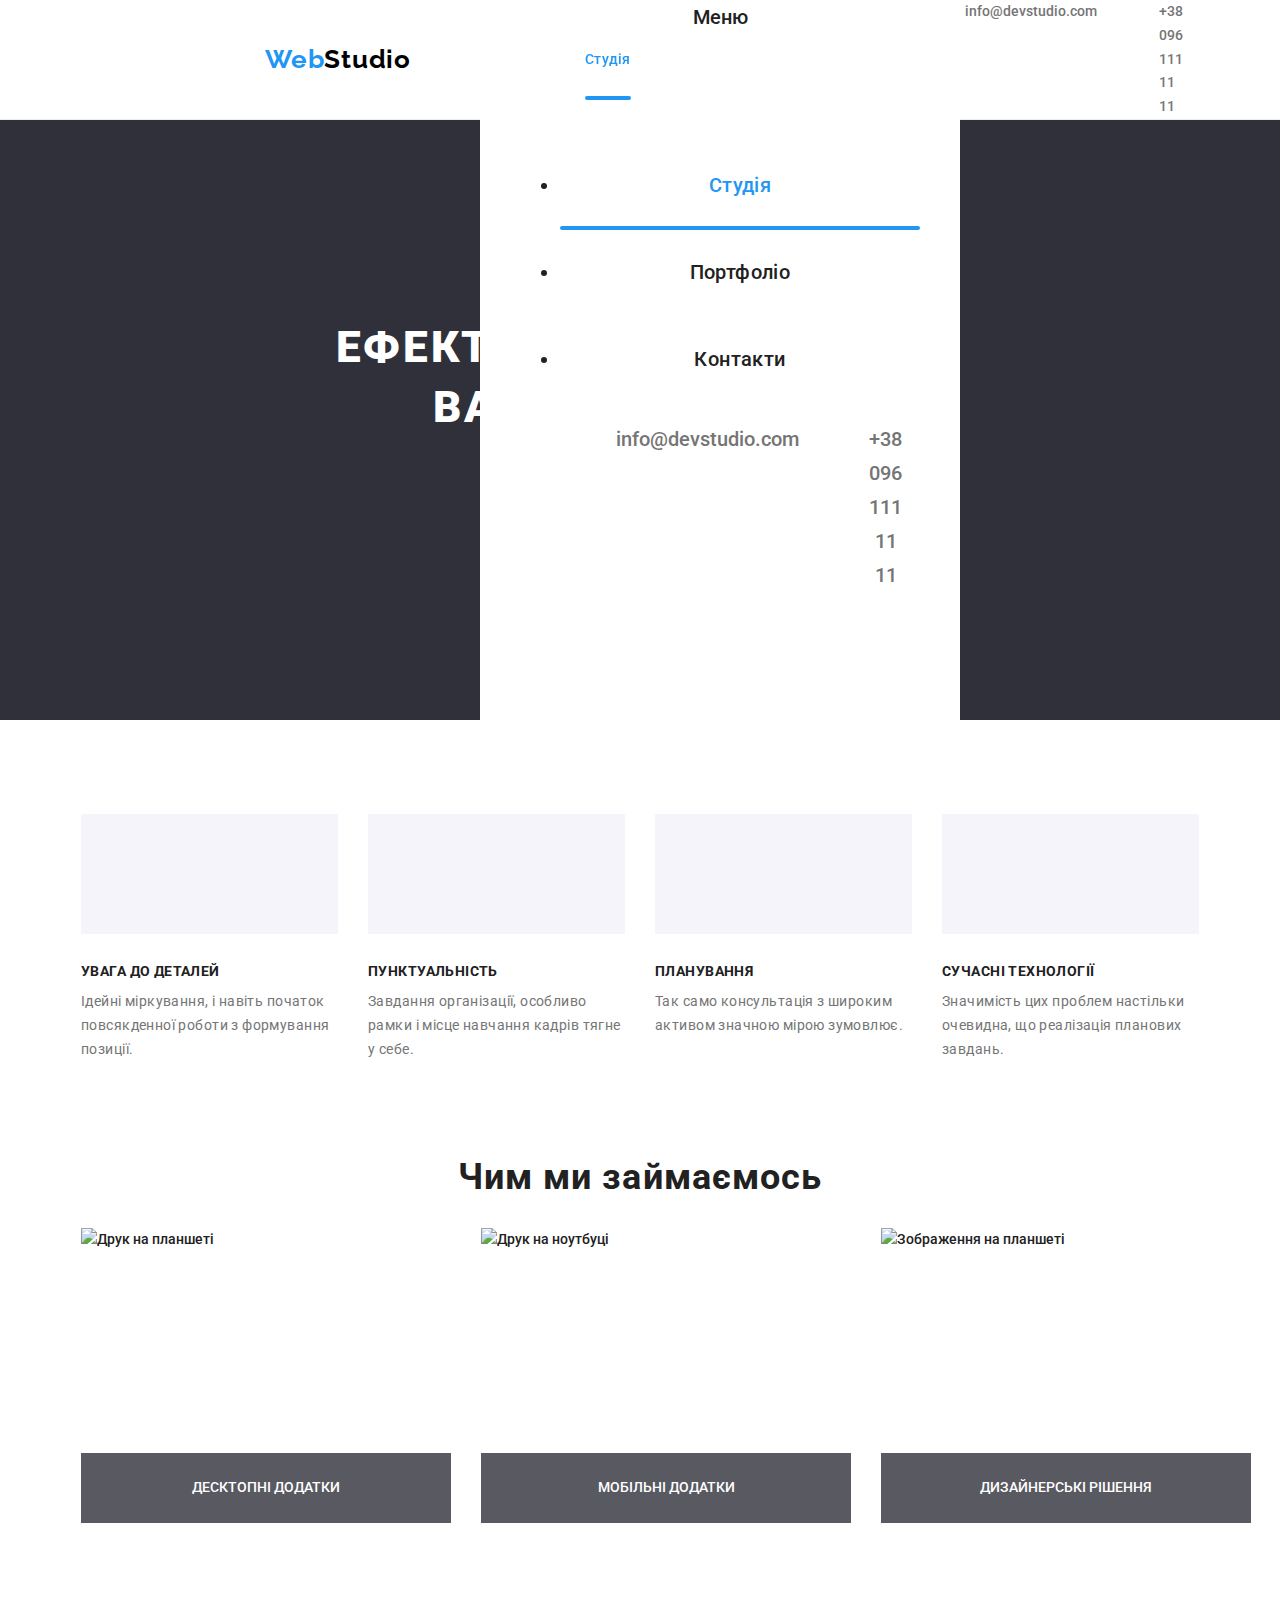
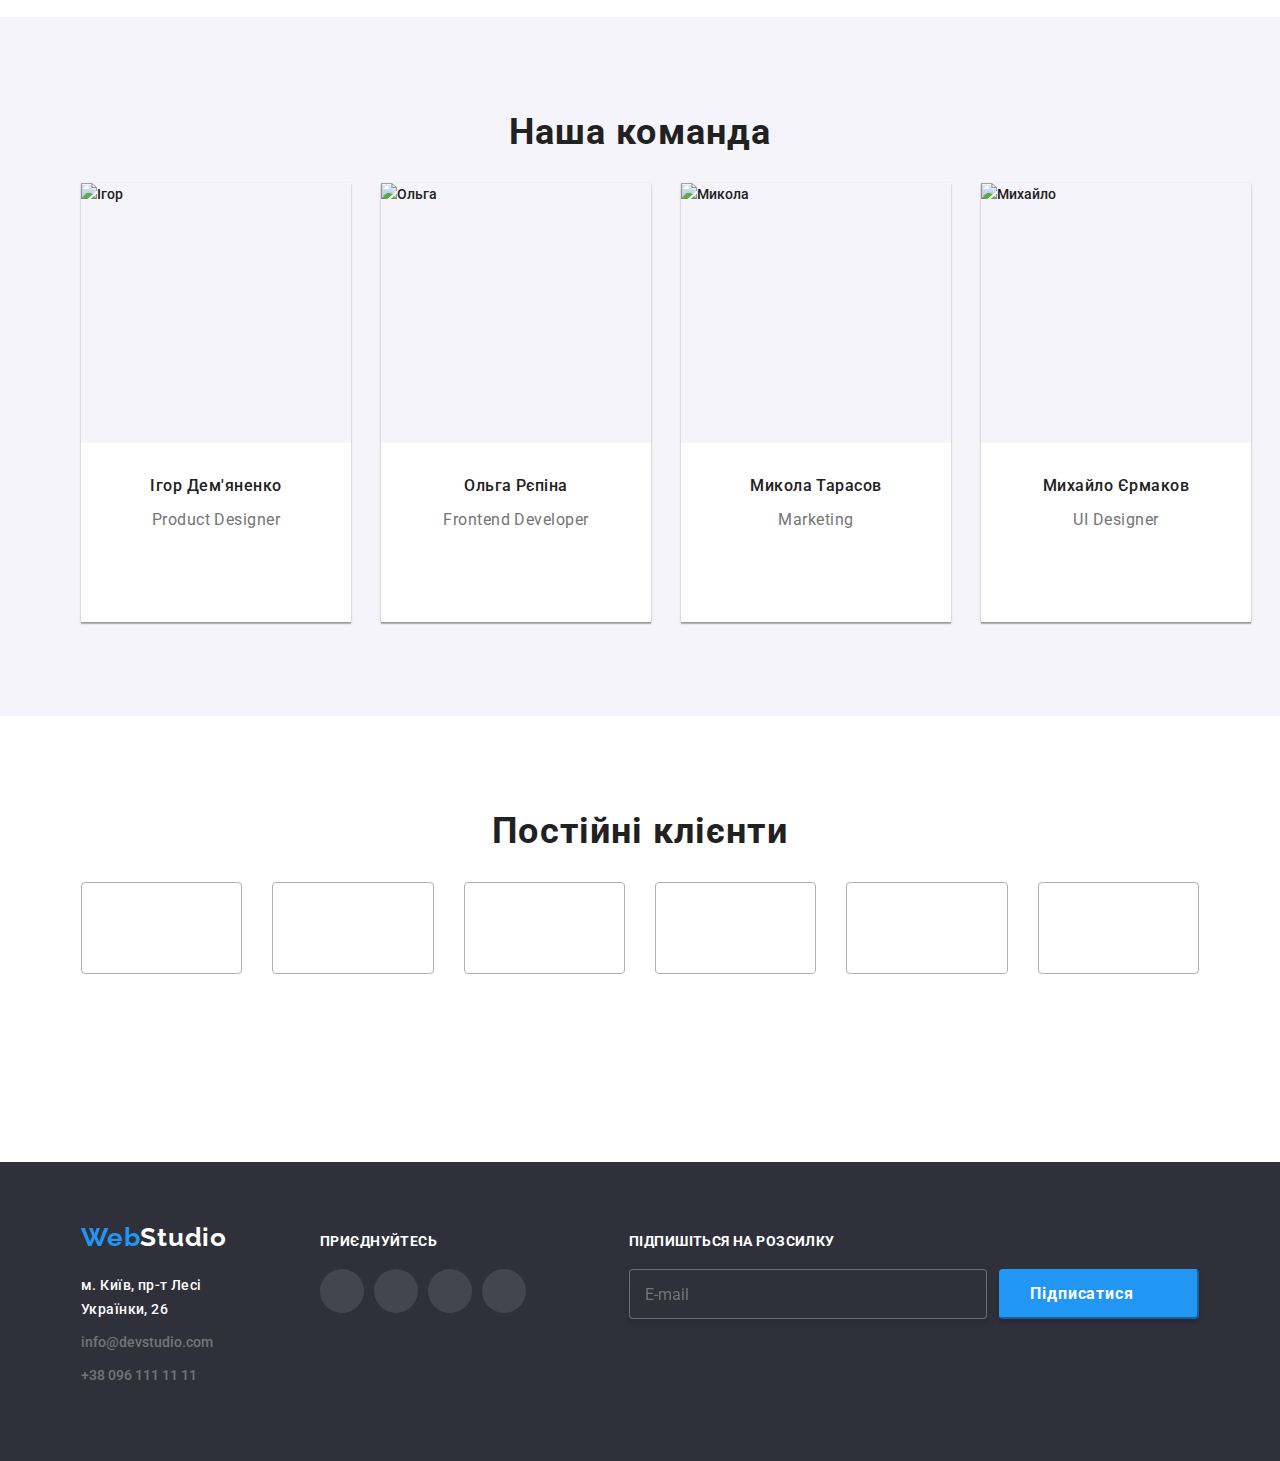
==== index.html @ dadccc2a "hw-8" ====
<!DOCTYPE html>
<html lang="uk">
  <head>
    <meta charset="UTF-8" />
    <meta http-equiv="X-UA-Compatible" content="IE=edge" />
    <meta name="viewport" content="width=device-width, initial-scale=1.0" />
    <title>WebStudio</title>
    
<link rel="preconnect" href="https://fonts.googleapis.com">
<link rel="preconnect" href="https://fonts.gstatic.com" crossorigin>
<link href="https://fonts.googleapis.com/css2?family=Raleway:wght@700&family=Roboto:wght@400;500;700;900&display=swap" rel="stylesheet">
<link rel="stylesheet" href="https://cdnjs.cloudflare.com/ajax/libs/modern-normalize/1.0.0/modern-normalize.min.css"/>

<link rel="stylesheet" href="./css/main.min.css"/>


  </head>
  <body>
    <!-- Шапка сайту-->   
    <header class="page-header">
        <div class="container header-div">
            
            <nav class="page-header__nav">
                <a href="./index.html" class="logo">
                    <span class="page__ingredient">Web</span><span class="studio-header">Studio</span>
                </a>
                <button type="button" class="button__burger js-open-menu" aria-controls="menu-container" aria-expanded="false" >
                <svg class="" width="40" height="40" aria-label="Перемикач мобільного меню">
                    <use class="icon-menu" href="./images/mobile_burger.svg#icon-menu_24px"></use>
                    <!-- <use class="icon-cross" href="./images/mobile_burger.svg#icon-close_24px"></use> -->
                </svg>
            </button>
            <div class="menu-container js-menu-container" id="menu-container" >
                Меню
                  <div class="menu-container__wrap">
                    <button type="button" class="menu-nav__button js-close-menu">
                        <svg class="" width="40" height="40" aria-label="Перемикач мобільного меню">
                            <use class="icon-cross" href="./images/mobile_burger.svg#icon-close_24px"></use>
                        </svg>
                    </button>
                   <ul class="">
                        <li class="site-nav__item">
                            <a href="./index.html" class="site-nav__title site-nav__title--current">Студія</a>
                        </li>
                        <li class="site-nav__item">
                            <a href="./portofolio.html" class="site-nav__title">Портфоліо</a>
                        </li>
                        <li class="site-nav__item">
                            <a href="./index.html" class="site-nav__title">Контакти</a>
                        </li>
                   </ul> 
                   
                    <ul class="site-contacts list">
                        <li class="site-contacts__list">
                            <a href="mailto:info@devstudio.com" class="site-contacts__contact">
                                <svg class="envelope" width="16px" height="12px">
                                    <use href="./images/symbol-defs1.svg#icon-envelope"></use>
                                </svg>
                                info@devstudio.com</a>
                        </li>
                        <li class="site-contacts__list smartphone">
                            <a href="tel:+380961111111" class="site-contacts__contact">
                                <svg class="smartphone" width="10px" height="16px">
                                    <use href="./images/symbol-defs1.svg#icon-smartphone"></use>
                                </svg>+38 096 111 11 11</a>
                        </li>
                    </ul>
                   
                   <ul class="mobi-net">
                    <li class="mobi-net__item">
                        <a href="" class="mobi-net__link">Instagram</a>
                        <span class="mob-net__line"></span>
                    </li>
                    <li class="mobi-net__item">
                        <a href="" class="mobi-net__link">Twitter</a>
                        <span class="mob-net__line"></span>
                    </li>
                    <li class="mobi-net__item">
                        <a href="" class="mobi-net__link">Facebook</a>
                        <span class="mob-net__line"></span>
                    </li>
                    <li class="mobi-net__item">
                        <a href="" class="mobi-net__link">Linkedin</a>
                        <span class="mob-net__line"></span>
                    </li>
                   </ul>
                  </div>   
            </div>
            </nav>
            <div>
                    <ul class="site-nav list">
                    <li class="site-nav__item">
                        <a href="./index.html" class="site-nav__title site-nav__title--current">Студія</a>
                    </li>
                    <li class="site-nav__item">
                        <a href="./portofolio.html" class="site-nav__title">Портфоліо</a>
                    </li>
                    <li class="site-nav__item">
                        <a href="./index.html" class="site-nav__title">Контакти</a>
                    </li>
                    
                </ul>
            </div>
            <ul class="site-contacts list">
                <li class="site-contacts__list">
                    <a href="mailto:info@devstudio.com" class="site-contacts__contact">
                        <svg class="envelope" width="16px" height="12px">
                            <use href="./images/symbol-defs1.svg#icon-envelope"></use></svg>
                            info@devstudio.com</a>
                </li>
                <li class="site-contacts__list smartphone">
                    <a href="tel:+380961111111" class="site-contacts__contact">
                        <svg class="smartphone" width="10px" height="16px">
                            <use href="./images/symbol-defs1.svg#icon-smartphone"></use></svg>+38 096 111 11 11</a>
                </li>
            </ul>
        </div>
    </header>
    <main>


        <!--Герой-->
<section class="hero hero__box">
   <div class="hero__container">
        <h1 class="hero__title">Ефективні рішення для вашого бізнесу</h1>
        <button class="hero__link button__hero" type="button" data-modal-open>Замовити послугу</button>
    </div>
</section>

<!--Опис переваг-->
<section class="section-feature">
   <div class="container">
    <h2 class="section-feature__title section-feature__title--hidden"></h2>
    <ul class="section-feature__list list">
        <li class="section-feature__style ftr-antenna">
            <h3 class="section-feature__item">Увага до деталей</h3>
            <p class="section-feature__text">   
                Ідейні міркування, і навіть початок повсякденної роботи з формування позиції.
            </p>
        </li>
        <li class="section-feature__style ftr-clock">
            <h3 class="section-feature__item">Пунктуальність</h3>
            <p class="section-feature__text">Завдання організації, особливо рамки і місце навчання кадрів тягне у себе.</p>
        </li>
        <li class="section-feature__style ftr-monitor">
            <h3 class="section-feature__item">Планування</h3>
            <p class="section-feature__text">Так само консультація з широким активом значною мірою зумовлює.</p>
        </li>
        <li class="section-feature__style ftr-spaceman">
            <h3 class="section-feature__item">Сучасні технології</h3>
            <p class="section-feature__text">Значимість цих проблем настільки очевидна, що реалізація планових завдань.</p>
        </li>
    </ul>
   </div>
</section>
<!--Чим займаємось-->
<section class="section-projects project">
<div class="container">
    <h2 class="section-projects__title">Чим ми займаємось</h2>
    <ul class="section-projects__list list">
        <li class="section-projects__item">
                   <img
                   srcset="./images/box1.jpg 1x, ./images/box1@2.jpg 2x"
                   src="./images/box1.jpg" alt="Друк на планшеті" width="370" height="295"/>
        <p class="section-projects__label">Десктопні додатки</p>
             </li>

        <li class="section-projects__item">
            <img
                   srcset="./images/box2.jpg 1x, ./images/box2@2.jpg 2x"
                    src="./images/box2.jpg" alt="Друк на ноутбуці" width="370" height="295"/>
        <p class="section-projects__label">Мобільні додатки</p>
        </li>
        <li class="section-projects__item">
            
            <img
                   srcset="./images/box3.jpg 1x, ./images/box3@2.jpg 2x"
                    src="./images/box3.jpg" alt="Зображення на планшеті" width="370" height="295"/>
        <p class="section-projects__label">Дизайнерські рішення</p>
        </li>
    </ul>
</div>
   </section>

<!--Наша команда-->
<section class="section-team section-team__field">
    <div class="container">
    <h2 class="section-team__title">Наша команда</h2>
    <ul class="section-team__list list">
        <li class="section-team__items">  
            <picture>
                <source srcset="./images/igor.jpg" media="(min-width: 1600px)"/>
                <source srcset="./images/igormob.jpg" media="(max-width: 767px)"/>
                <source srcset="./images/igortablet.jpg" media="(min-width: 768px)"/>
                <img
                   srcset="./images/igor.jpg 1x, ./images/igor@2.jpg 2x"
                    src="./images/igor.jpg" alt="Ігор" width="270" height="260"/>
            </picture>
            <div class="section-team__background">
                    <h3 class="section-team__user">Ігор Дем'яненко</h3> 
                        <p class="section-team__position">Product Designer</p>
                        <ul class="section-team__socials">
                            <li class="section-team__social">
                            <a href="" class="section-team__links">
                                <svg class="" width="20px" height="20px">
                                    <use href="./images/symbol-defs1.svg#icon-instagram"></use>
                                </svg>
                            </a>
                            </Li>
                            <li class="section-team__social">
                                <a href="" class="section-team__links">
                                    <svg class="" width="20px" height="20px">
                                        <use href="./images/symbol-defs1.svg#icon-twitter"></use>
                                    </svg>
                                </a>
                            </Li>
                            <li class="section-team__social">
                                    <a href="" class="section-team__links">
                                        <svg class="" width="20px" height="20px">
                                            
                                            <use href="./images/symbol-defs1.svg#icon-facebook"></use>
                                        </svg>
                                    </a>
                            </Li>
                            <li class="section-team__social">
                                    <a href=""class="section-team__links">
                                            <svg class="" width="20px" height="20px">
                                                <use href="./images/symbol-defs1.svg#icon-linkedin"></use>
                                            </svg>
                                        </a>
                            </Li>
                            </ul>   
        </div>
            
        </li>
        <li class="section-team__items">
            
            <picture>
                <source srcset="./images/olga.jpg" media="(min-width: 1600px)"/>
                <source srcset="./images/olgamob.jpg" media="(max-width: 767px)"/>
                <source srcset="./images/olgatablet.jpg" media="(min-width: 768px)"/>
                <img
                   srcset="./images/olga.jpg 1x, ./images/olga@2.jpg 2x"
                    src="./images/olga.jpg" alt="Ольга" width="270" height="260"/>
            </picture>
            <div class="section-team__background">
                <h3 class="section-team__user">Ольга Рєпіна </h3>
                <p class="section-team__position">Frontend Developer</p>
                <ul class="section-team__socials">
                    <li class="section-team__social">
                    <a href="" class="section-team__links">
                        <svg class="" width="20px" height="20px">
                            <use href="./images/symbol-defs1.svg#icon-instagram"></use>
                        </svg>
                    </a>
                    </Li>
                    <li class="section-team__social">
                        <a href="" class="section-team__links">
                            <svg class="" width="20px" height="20px">
                                <use href="./images/symbol-defs1.svg#icon-twitter"></use>
                            </svg>
                        </a>
                    </Li>
                    <li class="section-team__social">
                            <a href="" class="section-team__links">
                                <svg class="" width="20px" height="20px">
                                    
                                    <use href="./images/symbol-defs1.svg#icon-facebook"></use>
                                </svg>
                            </a>
                    </Li>
                    <li class="section-team__social">
                            <a href=""class="section-team__links">
                                    <svg class="" width="20px" height="20px">
                                        <use href="./images/symbol-defs1.svg#icon-linkedin"></use>
                                    </svg>
                                </a>
                    </Li>
                    </ul>   
                </div>
        </li>
        <li class="section-team__items">
            <picture>
                <source srcset="./images/nike.jpg" media="(min-width: 1600px)"/>
                <source srcset="./images/nikemob.jpg" media="(max-width: 767px)"/>
                <source srcset="./images/niketablet.jpg" media="(min-width: 768px)"/>
                <img
                   srcset="./images/nike.jpg 1x, ./images/nike@2.jpg 2x"
                    src="./images/nike.jpg" alt="Микола" width="270" height="260"/>
            </picture>
            
            <div class="section-team__background">
                <h3 class="section-team__user">Микола Тарасов</h3> 
                <p class="section-team__position">Marketing</p> 
                <ul class="section-team__socials">
                    <li class="section-team__social">
                    <a href="" class="section-team__links">
                        <svg class="" width="20px" height="20px">
                            <use href="./images/symbol-defs1.svg#icon-instagram"></use>
                        </svg>
                    </a>
                    </Li>
                    <li class="section-team__social">
                        <a href="" class="section-team__links">
                            <svg class="" width="20px" height="20px">
                                <use href="./images/symbol-defs1.svg#icon-twitter"></use>
                            </svg>
                        </a>
                    </Li>
                    <li class="section-team__social">
                            <a href="" class="section-team__links">
                                <svg class="" width="20px" height="20px">
                                    
                                    <use href="./images/symbol-defs1.svg#icon-facebook"></use>
                                </svg>
                            </a>
                    </Li>
                    <li class="section-team__social">
                            <a href=""class="section-team__links">
                                    <svg class="" width="20px" height="20px">
                                        <use href="./images/symbol-defs1.svg#icon-linkedin"></use>
                                    </svg>
                                </a>
                    </Li>
                    </ul>   
            </div>
        </li>
        <li class="section-team__items">
            <picture>
                <source srcset="./images/michailo.jpg" media="(min-width: 1600px)"/>
                <source srcset="./images/michailomob.jpg" media="(max-width: 767px)"/>
                <source srcset="./images/michailotablet.jpg" media="(min-width: 768px)"/>
                <img
                   srcset="./images/michailo.jpg 1x, ./images/michailo@2.jpg 2x"
                    src="./images/michailo.jpg" alt="Михайло" width="270" height="260"/>
            </picture> 
            
            <div class="section-team__background">
                <h3 class="section-team__user">Михайло Єрмаков</h3> 
                <p class="section-team__position">UI Designer</p> 
                <ul class="section-team__socials">
                    <li class="section-team__social">
                    <a href="" class="section-team__links">
                        <svg class="" width="20px" height="20px">
                            <use href="./images/symbol-defs1.svg#icon-instagram"></use>
                        </svg>
                    </a>
                    </Li>
                    <li class="section-team__social">
                        <a href="" class="section-team__links">
                            <svg class="" width="20px" height="20px">
                                <use href="./images/symbol-defs1.svg#icon-twitter"></use>
                            </svg>
                        </a>
                    </Li>
                    <li class="section-team__social">
                            <a href="" class="section-team__links">
                                <svg class="" width="20px" height="20px">
                                    
                                    <use href="./images/symbol-defs1.svg#icon-facebook"></use>
                                </svg>
                            </a>
                    </Li>
                    <li class="section-team__social">
                            <a href=""class="section-team__links">
                                    <svg class="" width="20px" height="20px">
                                        <use href="./images/symbol-defs1.svg#icon-linkedin"></use>
                                    </svg>
                                </a>
                    </li>
                    </ul>   
            </div>
        </li>
    </ul>
    </div>
</section>

<!--Наші Клієнти-->
<section class="section-clients">
    <div class="container">
        <h2 class="section-clients__title">Постійні клієнти</h2>
        <ul class="section-clients__list">
            <li class="section-clients__item client1">
                <a href="" class="section-clients__label">
                    <svg class="" width="106px" height="60px">
                        <use href="./images/symbol-defs1.svg#icon-client01"></use>
                    </svg>
                </a>                          
            </li>
            <li class="section-clients__item client2">
                <a href="" class="section-clients__label">
                    <svg class="" width="106px" height="60px">
                        <use href="./images/symbol-defs1.svg#icon-client02"></use>
                    </svg>
                </a>                           
            </li>
            <li class="section-clients__item client3">
                <a href="" class="section-clients__label">
                    <svg class="" width="106px" height="60px">
                        <use href="./images/symbol-defs1.svg#icon-client03"></use>
                    </svg>
                </a>                           
            </li>
            <li class="section-clients__item client4">
                <a href="" class="section-clients__label">
                    <svg class="" width="106px" height="60px">
                        <use href="./images/symbol-defs1.svg#icon-client04"></use>
                    </svg>
                </a>                            
            </li>
            <li class="section-clients__item client5">
                <a href="" class="section-clients__label">
                    <svg class="" width="106px" height="60px">
                        <use href="./images/symbol-defs1.svg#icon-client05"></use>
                    </svg>
                </a>                            
            </li>
            <li class="section-clients__item client6">
                <a href="" class="section-clients__label">
                    <svg class="" width="106px" height="60px">
                        <use href="./images/symbol-defs1.svg#icon-client06"></use>
                    </svg>
                </a>                            
            </li>
        </ul>
    </div>
       </section>
    </main>

    <!--Контакти-->
    <footer class="page-footer">
        <div class="container footer-container">
            <div class="footer-container__wrap">
            <a href="./index.html" class="logo">
                <span class="page__ingredient">Web</span><span class="studio-footer">Studio</span>
            </a>
        <address class="footer-adres__style"> 
            <ul class="page-footer__contacts">
                <li>
                    <a href="https://goo.gl/maps/CPtrU1FHBa2aNyZL9" class="add-footer" target="_blank" rel="noopener noreferrer nofollow" >м. Київ, пр-т Лесі Українки, 26</a>                          
                </li>
                <li >
                    <a href="mailto:info@devstudio.com" class="site-contacts__contact">info@devstudio.com</a>
                </li>
                <li>
                    <a href="tel:+380961111111" class="site-contacts__contact">+38 096 111 11 11</a>
                </li>
               </ul> 
        </address>
            </div>
            <div class="social-container">
        <p class="page-footer__socials">Приєднуйтесь</p3>
        <ul class="footer-social__list">
            <li class="footer-social__item">
                    <a href="" class="footer-social__links">
                        <svg class="footer-social__label" width="20px" height="20px">
                            <use href="./images/symbol-defs1.svg#icon-instagram"></use>
                        </svg>
                    </a>
            </li>
            <li class="footer-social__item">
                <a href="" class="footer-social__links">
                    <svg class="footer-social__label" width="20px" height="20px">
                        <use href="./images/symbol-defs1.svg#icon-twitter"></use>
                    </svg>
                </a>
              </li>
            <li class="footer-social__item">
                <a href class="footer-social__links">
                    <svg class="footer-social__label" width="20px" height="20px">
                        <use href="./images/symbol-defs1.svg#icon-facebook"></use>
                    </svg>
                </a>
              <li class="footer-social__item">
                <a href="" class="footer-social__links">
                    <svg class="footer-social__label" width="20px" height="20px">
                        <use href="./images/symbol-defs1.svg#icon-linkedin"></use>
                    </svg>
                </a>
                  </ul>
            </div>
            <div class="spam-container">
                <p class="spam-container__title">Підпишіться на розсилку</p3>
                <form class="subscription">
                    <ul class="spam-container__box">
                        <li class="email__box">
                            <label>
                                <input type="email" name="email" placeholder="E-mail" class="footer-form">
                            </label>
                        </li>
                        <li>
                            <button class="button__footer" type="submit">Підписатися
                                <svg class="button__footer--icon" width="24px" height="24px">
                                    <use href="./images/symbol-defs6.svg#icon-fly_footer"></use>
                                </svg>
                            </button>
                            
                        </li>
                    </ul>
                </form>
            </div>
        </div>
    </footer>
    
    <div class="page-backdrop is-hidden" data-modal>
        <div class="modal">
             <button class="button__close" type="button" data-modal-close>
                <svg class="" width="11px" height="11px">
                    <use href="./images/symbol-defs5.svg#icon-close-icon"></use>
                </svg>
             </button>
            <div class="page-backdrop__form">
                <p class="page-backdrop__title">Залиште свої дані, ми вам передзвонимо</p>
                <form class="page-backdrop__list"> 
                    <div class="page-backdrop__field">
                        <input type="text" name="name" class="page-backdrop__text">
                        <svg class="page-backdrop__icon" width="12px" height="12px">
                            <use href="./images/symbol-defs6.svg#icon-backdrop_name"></use>
                        </svg> 
                        <label class="page-backdrop__label">Ім'я</label>
                    </div>
                    
                    <div class="page-backdrop__field">
                        <input type="tel" name="phone" class="page-backdrop__text">
                            <svg class="page-backdrop__icon" width="12px" height="12px">
                                <use href="./images/symbol-defs6.svg#icon-backdrop_phone"></use>
                            </svg> 
                        <label class="page-backdrop__label">Телефон</label>
                    </div>
                    
                    
                    <div class="page-backdrop__field" >
                        <input type="email" name="email" class="page-backdrop__text" >
                            <svg class="page-backdrop__icon" width="12px" height="12px">
                               <use href="./images/symbol-defs6.svg#icon-backdrop_mail"></use>
                            </svg> 
                        <label class="page-backdrop__label">Пошта</label>
                    </div>
                    
                    <div class="page-backdrop__field">
                        <textarea name="comments" class="page-backdrop__coment" placeholder="Введіть текст" style="resize: none;"></textarea>
                        <label class="page-backdrop__label">Коментар</label>
                    </div>

                    <div class="page-backdrop__field">
                        <label class="page-backdrop__label">
                            <input type="checkbox" class="page-backdrop__checkbox">
                            <svg class="page-backdrop__checker" width="16px" height="15px">
                                <use href="./images/symbol-defs6.svg#icon-backdrop_checkerV"></use>
                            </svg>
                            <p class="page-backdrop__announce">Погоджуюся з розсилкою та приймаю <a href="" class="link-rule">Умови договору</a></P>
                        </label>

                    </div>
                    <button class="button__footer button__footer--form" type="submit">Відправити</button>
                 </form>
            </div>
        </div>
    </div>
    <script src="./js/modal.js"></script>
    <script src="./js/mobile-menu.js"></script>
  </body>
</html>
---- css/main.min.css ----
:root{--hero-gradient: #C4C4C4;--primary-text-color:#212121;--primary-background-color:#FFFFFF;--title-text-color:#757575;--primary-title-color:#2196F3;--primary-bcg-hero:#2F303A;--primary-button-text:#FFFFFF;--primary-studio-title: #000000;--header-border: #ECECEC;--header-btn-active: #188CE8;--header-bkg-title: #F5F4FA;--project-border-line: #EEEEEE;--svg-clients-brd: #AFB1B8}body{background:var(--primary-background-color);font-family:"Roboto",sans-serif;color:var(--primary-text-color);font-size:14px;line-height:1.7;font-weight:500}h1,h2,h3,h4,h6,h5,p{margin-top:0;margin-bottom:0}img{display:block;max-width:100%;height:auto}.logo{text-decoration:none;font-weight:700;font-size:26px;font-family:raleway;line-height:1.19;letter-spacing:.03em}.list{list-style:none;padding:0;margin:0}.container{margin-left:auto;margin-right:auto;padding-left:15px;padding-right:15px;width:1200px}@media screen and (max-width: 767px){.container{width:480px}}@media screen and (min-width: 768px){.container{width:768px}}@media screen and (min-width: 1148px){.container{width:1148px}}.section-feature{padding-top:94px;padding-bottom:94px}@media screen and (max-width: 1147px){.section-feature{padding-top:60px}}.section-team{padding-top:94px;padding-bottom:94px}@media screen and (max-width: 1147px){.section-team{padding-top:60px}}.section-projects{padding-top:94px;padding-bottom:94px}@media screen and (max-width: 1147px){.section-projects{padding-top:60px}}.section-clients{padding-top:94px;padding-bottom:94px}@media screen and (max-width: 1147px){.section-clients{padding-top:60px}}.section-feature__title{margin-top:0;font-weight:700;padding-top:0px;margin-bottom:30px;font-size:36px;line-height:1.17;text-align:center;letter-spacing:.03em}.section-team__title{margin-top:0;font-weight:700;padding-top:0px;margin-bottom:30px;font-size:36px;line-height:1.17;text-align:center;letter-spacing:.03em}.section-projects__title{margin-top:0;font-weight:700;padding-top:0px;margin-bottom:30px;font-size:36px;line-height:1.17;text-align:center;letter-spacing:.03em}.section-clients__title{margin-top:0;font-weight:700;padding-top:0px;margin-bottom:30px;font-size:36px;line-height:1.17;text-align:center;letter-spacing:.03em}.section-feature__title--hidden{position:absolute;white-space:nowrap;width:1px;height:1px;overflow:hidden;border:0;padding:0;clip:rect(0 0 0 0);-webkit-clip-path:inset(50%);clip-path:inset(50%);margin:-1px}button{border-radius:4px;display:inline-block;text-align:center}.button__hero{padding:10px 32px;min-width:216px;font-weight:700;font-size:16px;line-height:1.88;display:inline-block;-webkit-box-align:center;-ms-flex-align:center;align-items:center;text-align:center;letter-spacing:.06em;color:var(--primary-button-text)}.button__burger{display:-webkit-inline-box;display:-ms-inline-flexbox;display:inline-flex;margin:23px;padding:0;right:0;top:0;border:none;background-color:rgba(0,0,0,0)}.button__burger.is-open .icon-menu{display:block}.button__burger.is-open .icon-cross{display:none}.button__burger .icon-cross{display:none}.button__burger.is-open .icon-cross{display:block}.button__burger.is-open .icon-menu{display:none}.menu-nav__button{display:-webkit-box;display:-ms-flexbox;display:flex;-webkit-box-pack:center;-ms-flex-pack:center;justify-content:center;-webkit-box-align:center;-ms-flex-align:center;align-items:center;width:40px;height:40px;background-color:var(--primary-background-color);padding:0;cursor:pointer;border:none;outline:none;-webkit-transition-property:color;transition-property:color;-webkit-transition-duration:250ms;transition-duration:250ms;-webkit-transition-timing-function:cubic-bezier(0.4, 0, 0.2, 1);transition-timing-function:cubic-bezier(0.4, 0, 0.2, 1)}.menu-nav__button:hover,.menu-nav__button:focus{fill:var(--primary-title-color)}.button__portfolio{cursor:pointer;font-family:inherit;font-weight:500;font-size:16px;line-height:1.62;border-color:rgba(0,0,0,0);border-radius:4px;text-align:center;letter-spacing:.03em;padding:6px 22px;-webkit-transition-property:color,background-color,-webkit-box-shadow;transition-property:color,background-color,-webkit-box-shadow;transition-property:color,background-color,box-shadow;transition-property:color,background-color,box-shadow,-webkit-box-shadow;-webkit-transition:color 250ms cubic-bezier(0.4, 0, 0.2, 1),background-color 250ms cubic-bezier(0.4, 0, 0.2, 1),-webkit-box-shadow 250ms cubic-bezier(0.4, 0, 0.2, 1);transition:color 250ms cubic-bezier(0.4, 0, 0.2, 1),background-color 250ms cubic-bezier(0.4, 0, 0.2, 1),-webkit-box-shadow 250ms cubic-bezier(0.4, 0, 0.2, 1);transition:color 250ms cubic-bezier(0.4, 0, 0.2, 1),background-color 250ms cubic-bezier(0.4, 0, 0.2, 1),box-shadow 250ms cubic-bezier(0.4, 0, 0.2, 1);transition:color 250ms cubic-bezier(0.4, 0, 0.2, 1),background-color 250ms cubic-bezier(0.4, 0, 0.2, 1),box-shadow 250ms cubic-bezier(0.4, 0, 0.2, 1),-webkit-box-shadow 250ms cubic-bezier(0.4, 0, 0.2, 1)}.button__portfolio:hover,.button__portfolio:focus{color:var(--header-bkg-title);background:var(--primary-title-color);-webkit-box-shadow:0px 3px 1px rgba(0,0,0,.1),0px 1px 2px rgba(0,0,0,.08),0px 2px 2px rgba(0,0,0,.12);box-shadow:0px 3px 1px rgba(0,0,0,.1),0px 1px 2px rgba(0,0,0,.08),0px 2px 2px rgba(0,0,0,.12)}.button__portfolio:active{background:var(--primary-title-color)}.button__footer{cursor:pointer;position:static;display:-webkit-inline-box;display:-ms-inline-flexbox;display:inline-flex;-webkit-box-pack:center;-ms-flex-pack:center;justify-content:center;-webkit-box-align:center;-ms-flex-align:center;align-items:center;width:200px;height:50px;background:var(--primary-title-color);-webkit-box-shadow:0px 4px 4px rgba(0,0,0,.15);box-shadow:0px 4px 4px rgba(0,0,0,.15);border-radius:4px;border-color:var(--primary-title-color);color:var(--primary-button-text);font-weight:700;font-size:16px;line-height:30px;letter-spacing:.06em}.button__footer--form{-webkit-box-pack:center;-ms-flex-pack:center;justify-content:center;margin-top:30px;-webkit-transition:background-color 250ms cubic-bezier(0.4, 0, 0.2, 1);transition:background-color 250ms cubic-bezier(0.4, 0, 0.2, 1);margin-left:124px}@media screen and (max-width: 1147px){.button__footer--form{margin-left:85px}}.button__footer--form:hover,.button__footer--form:focus{color:var(--header-bkg-title);background-color:var(--header-btn-active)}.button__footer--icon{fill:var(--primary-background-color);margin:0px 0px 0px 10px}.page-backdrop{position:fixed;width:100%;height:100%;left:0;top:0;background:rgba(0,0,0,.2);-webkit-transition:opacity 250ms cubic-bezier(0.4, 0, 0.2, 1);transition:opacity 250ms cubic-bezier(0.4, 0, 0.2, 1)}.page-backdrop.is-hidden{opacity:0;pointer-events:none}.page-backdrop__announce{margin-left:36px;letter-spacing:.03em;font-size:14px}@media screen and (max-width: 1147px){.page-backdrop__announce{font-size:12px}}.page-backdrop__field{position:relative;margin-bottom:28px}.page-backdrop__form{display:-webkit-box;display:-ms-flexbox;display:flex;-webkit-box-orient:vertical;-webkit-box-direction:normal;-ms-flex-direction:column;flex-direction:column;padding-top:0px}.page-backdrop__icon{position:absolute;cursor:pointer;margin-right:8px;background-color:var(--primary-background-color);top:35%;left:15px;-webkit-transition:fill 250ms cubic-bezier(0.4, 0, 0.2, 1);transition:fill 250ms cubic-bezier(0.4, 0, 0.2, 1)}.page-backdrop__label{position:absolute;-webkit-user-select:none;-moz-user-select:none;-ms-user-select:none;user-select:none;top:0;left:0;-webkit-transform:translateY(-100%);transform:translateY(-100%);width:100%;font-style:normal;font-size:12px;letter-spacing:.01em;color:var(--title-text-color);margin-bottom:4px;padding:0}.page-backdrop__list{margin-top:0px}.page-backdrop__title{position:relative;width:100%;height:23px;font-family:"Roboto";font-style:normal;font-weight:700;font-size:20px;line-height:23px;text-align:center;letter-spacing:.03em;color:var(--primary-text-color);margin-bottom:30px}.page-backdrop__text{outline:none;justify-items:center;cursor:pointer;border:1px solid rgba(33,33,33,.2);border-radius:4px;-webkit-transition:border 250ms cubic-bezier(0.4, 0, 0.2, 1);transition:border 250ms cubic-bezier(0.4, 0, 0.2, 1);height:40px;width:100%}.page-backdrop__text:hover,.page-backdrop__text:focus{border:1px solid var(--primary-title-color)}.page-backdrop__text:focus-within{border:1px solid var(--primary-title-color)}.page-backdrop__text:focus+.page-backdrop__icon:focus{background-color:var(--primary-title-color)}.page-backdrop__text:hover+.page-backdrop__icon{fill:var(--primary-title-color)}.page-backdrop__coment{outline:none;display:block;justify-items:center;cursor:pointer;font-size:12px;padding:12px 16px 12px 16px;border:1px solid rgba(33,33,33,.2);border-radius:4px;-webkit-transition:border 250ms cubic-bezier(0.4, 0, 0.2, 1);transition:border 250ms cubic-bezier(0.4, 0, 0.2, 1);height:120px;width:100%}.page-backdrop__coment:focus,.page-backdrop__coment:hover{border:1px solid var(--primary-title-color)}.page-backdrop__checkbox{position:absolute;-webkit-appearance:none;-moz-appearance:none;appearance:none}.page-backdrop__checkbox:checked+.page-backdrop__checker{border:var(--primary-title-color);background-color:var(--primary-title-color)}.page-backdrop__checkbox:checked+.page-backdrop__label{color:var(--svg-clients-brd);background-origin:var(--primary-title-color)}.page-backdrop__checker{position:absolute;border-radius:3px;cursor:pointer;border:2px solid var(--primary-text-color);background-color:var(--primary-background-color);top:5px;margin-left:12px;padding:0;fill:var(--primary-button-text);-webkit-transition:fill 250ms cubic-bezier(0.4, 0, 0.2, 1);transition:fill 250ms cubic-bezier(0.4, 0, 0.2, 1)}@media screen and (max-width: 1147px){.page-backdrop__checker{margin-left:0}}.page-backdrop__checker:hover,.page-backdrop__checker:focus{fill:var(--primary-background-color)}.button__close{cursor:pointer;position:absolute;top:0;right:0;margin:8px;width:30px;height:30px;display:-webkit-box;display:-ms-flexbox;display:flex;-webkit-box-align:center;-ms-flex-align:center;align-items:center;-webkit-box-pack:center;-ms-flex-pack:center;justify-content:center;content:"";border:1px solid rgba(0,0,0,.1);border-radius:50%;background-size:contain;background-repeat:no-repeat;background-position:center;background-color:var(--primary-background-color)}.button__close:hover,.button__close:focus{fill:var(--primary-title-color)}.link-rule{color:var(--primary-title-color)}.modal{position:absolute;left:50%;top:50%;-webkit-transform:translate(-50%, -50%);transform:translate(-50%, -50%);padding:40px;width:528px;height:581px;background-color:var(--primary-background-color);-webkit-box-shadow:0px 1px 3px rgba(0,0,0,.12),0px 1px 1px rgba(0,0,0,.14),0px 2px 1px rgba(0,0,0,.2);box-shadow:0px 1px 3px rgba(0,0,0,.12),0px 1px 1px rgba(0,0,0,.14),0px 2px 1px rgba(0,0,0,.2);border-radius:4px}@media screen and (max-width: 1147px){.modal{width:450px;height:609px}}.section-clients__list{display:-webkit-box;display:-ms-flexbox;display:flex;padding-left:0px;margin-top:0;margin-bottom:0;max-width:1170px}@media screen and (max-width: 1148px){.section-clients__list{-ms-flex-wrap:wrap;flex-wrap:wrap;min-width:768px}}@media screen and (max-width: 767px){.section-clients__list{-ms-flex-wrap:wrap;flex-wrap:wrap;min-width:480px}}.section-clients__label{display:-webkit-box;display:-ms-flexbox;display:flex;-webkit-box-pack:center;-ms-flex-pack:center;justify-content:center;-webkit-box-align:center;-ms-flex-align:center;align-items:center;width:100%;height:100%;border-radius:4px;border:1px solid var(--svg-clients-brd);fill:var(--svg-clients-brd);-webkit-transition:fill 250ms cubic-bezier(0.4, 0, 0.2, 1),border 250ms cubic-bezier(0.4, 0, 0.2, 1);transition:fill 250ms cubic-bezier(0.4, 0, 0.2, 1),border 250ms cubic-bezier(0.4, 0, 0.2, 1)}.section-clients__label:hover,.section-clients__label:focus{fill:var(--primary-title-color);border:1px solid var(--primary-title-color)}.section-clients__item{display:inline-block;-webkit-box-pack:center;-ms-flex-pack:center;justify-content:center;content:"";width:167px;height:92px;background-size:contain;margin-left:0px;background-repeat:no-repeat;background-position:center}.section-clients__item:not(:last-child){margin-right:30px}@media screen and (max-width: 1147px){.section-clients__item:not(:last-child){margin-right:15px}}@media screen and (max-width: 767px){.section-clients__item:not(:last-child){margin-right:15px}}@media screen and (max-width: 1147px){.section-clients__item{width:226px;margin:15px}}@media screen and (max-width: 767px){.section-clients__item{width:210px;margin:15px}}.section-clients__item .section-clients__title{width:450px;font-size:36px}@media screen and (max-width: 1147px){.section-clients__item .section-clients__title{width:768px;font-size:28px}}@media screen and (max-width: 767px){.section-clients__item .section-clients__title{max-width:480px;font-size:28px}}.site-contacts{display:none;padding:0;margin:0;margin-left:auto}@media screen and (min-width: 768px){.site-contacts{display:inline-block;margin-left:70px}}@media screen and (min-width: 1148px){.site-contacts{display:-webkit-box;display:-ms-flexbox;display:flex}}.site-contacts__list:not(:last-child){margin-right:50px}.site-contacts__contact{color:var(--title-text-color);display:-webkit-box;display:-ms-flexbox;display:flex;font-style:normal;text-decoration:none;-webkit-box-align:center;-ms-flex-align:center;align-items:center;fill:var(--title-text-color);-webkit-transition:color 250ms cubic-bezier(0.4, 0, 0.2, 1),fill 250ms cubic-bezier(0.4, 0, 0.2, 1);transition:color 250ms cubic-bezier(0.4, 0, 0.2, 1),fill 250ms cubic-bezier(0.4, 0, 0.2, 1)}.site-contacts__contact:hover,.site-contacts__contact:focus{color:var(--primary-title-color);fill:var(--primary-title-color)}.envelope,.smartphone{margin-right:10px}.section-feature__list{display:-webkit-box;display:-ms-flexbox;display:flex;padding-top:0px;padding-bottom:0px;gap:30px;max-width:1170px}@media screen and (max-width: 1147px){.section-feature__list{-ms-flex-wrap:wrap;flex-wrap:wrap;margin:15px;-webkit-box-pack:center;-ms-flex-pack:center;justify-content:center}}@media screen and (max-width: 767px){.section-feature__list{-ms-flex-wrap:wrap;flex-wrap:wrap;margin:15px;-webkit-box-pack:center;-ms-flex-pack:center;justify-content:center;min-width:480px}}.section-feature__item{margin-top:0;margin-bottom:10px;font-weight:700;font-size:14px;line-height:1.14;letter-spacing:.03em;text-transform:uppercase}@media screen and (max-width: 767px){.section-feature__item{text-align:center}}.section-feature__text{margin-top:0;margin-bottom:0px;padding-top:0;font-weight:400;font-size:14px;line-height:1.71;letter-spacing:.03em;color:var(--title-text-color)}.section-feature__style{width:270px}@media screen and (max-width: 1147px){.section-feature__style{min-width:354px}}@media screen and (max-width: 767px){.section-feature__style{min-width:450px}}.section-feature__style::before{display:block;content:"";height:120px;background-size:contain;margin-bottom:30px;background-color:var(--header-bkg-title);background-repeat:no-repeat;background-position:center}.ftr-antenna::before{background-size:auto}.ftr-clock::before{background-size:auto}.ftr-monitor::before{background-size:auto}.ftr-spaceman::before{background-size:auto}.page-footer{display:inline-block;background-color:var(--primary-bcg-hero);padding:60px 0;margin-top:94px;width:100%}@media screen and (max-width: 1147px){.page-footer{-webkit-box-orient:vertical;-webkit-box-direction:normal;-ms-flex-direction:column;flex-direction:column;-ms-flex-wrap:wrap;flex-wrap:wrap;margin-top:0px}}.page-footer__contacts{padding-left:0;list-style:none;display:-webkit-box;display:-ms-flexbox;display:flex;-webkit-box-orient:vertical;-webkit-box-direction:normal;-ms-flex-direction:column;flex-direction:column;gap:9px}.page-footer__socials{display:-webkit-box;display:-ms-flexbox;display:flex;font-family:"Roboto";font-style:normal;font-weight:700;font-size:14px;line-height:16px;letter-spacing:.03em;text-transform:uppercase;color:var(--primary-button-text)}.footer-container{display:-webkit-box;display:-ms-flexbox;display:flex;-webkit-box-align:baseline;-ms-flex-align:baseline;align-items:baseline}@media screen and (max-width: 1147px){.footer-container{-webkit-box-orient:vertical;-webkit-box-direction:normal;-ms-flex-direction:wrap;flex-direction:wrap}}@media screen and (max-width: 767px){.footer-container{-webkit-box-orient:vertical;-webkit-box-direction:normal;-ms-flex-direction:column;flex-direction:column}}.footer-container__wrap,.site-contacts__contact,.page-footer__socials{text-align:none}@media screen and (max-width: 1147px){.footer-container__wrap,.site-contacts__contact,.page-footer__socials{text-align:center}}.studio-footer{color:var(--primary-background-color)}.add-footer{text-decoration:none;font-style:normal;font-size:14px;line-height:1.71;letter-spacing:.03em;color:var(--primary-background-color)}.footer-adres__style{margin-top:20px}.social-container{-webkit-box-align:baseline;-ms-flex-align:baseline;align-items:baseline;margin-left:70px;margin-top:0px}@media screen and (max-width: 767px){.social-container{margin-top:60px;margin-left:0;-webkit-box-pack:center;-ms-flex-pack:center;justify-content:center}}.footer-social__label{fill:var(--primary-background-color)}.footer-social__list{list-style:none;display:-webkit-box;display:-ms-flexbox;display:flex;margin:20px 0 0 0;padding:0 0 0 0;content:"";background-size:contain;background-repeat:no-repeat;background-position:center}.footer-social__links{background-color:rgba(255,255,255,.1);display:-webkit-box;display:-ms-flexbox;display:flex;-webkit-box-align:center;-ms-flex-align:center;align-items:center;-webkit-box-pack:center;-ms-flex-pack:center;justify-content:center;height:44px;width:44px;border-radius:50%;-webkit-transition:background-color 250ms cubic-bezier(0.4, 0, 0.2, 1);transition:background-color 250ms cubic-bezier(0.4, 0, 0.2, 1)}.footer-social__links:hover,.footer-social__links:focus{background-color:var(--primary-title-color)}.footer-social__item{margin-right:10px}.footer-social__item:not(:last-child){margin-right:10px}.email__box{margin-right:12px}.footer-form{display:-webkit-box;display:-ms-flexbox;display:flex;width:358px;height:50px;left:815px;margin-top:0px;padding:15px 15px 15px 15px;background:#2f303a;color:var(--primary-button-text);border:1px solid rgba(255,255,255,.3);-webkit-filter:drop-shadow(0px 4px 4px rgba(0, 0, 0, 0.15));filter:drop-shadow(0px 4px 4px rgba(0, 0, 0, 0.15));border-radius:4px;font-size:16px;line-height:30px;margin-bottom:0}@media screen and (max-width: 1147px){.footer-form{margin-left:auto;margin-right:auto;margin-bottom:60px}}@media screen and (max-width: 767px){.footer-form{width:450px;margin-bottom:20px}}.spam-container{-webkit-box-align:baseline;-ms-flex-align:baseline;align-items:baseline;margin-left:93px;margin-top:0px}@media screen and (max-width: 767px){.spam-container{margin-top:60px;margin-left:auto}}.spam-container__box{list-style:none;display:-webkit-box;display:-ms-flexbox;display:flex;padding:0 0 0 0;margin-bottom:0}@media screen and (max-width: 1147px){.spam-container__box{-webkit-box-orient:vertical;-webkit-box-direction:normal;-ms-flex-direction:column;flex-direction:column;margin-bottom:20px}}.spam-container__title{text-transform:uppercase;color:var(--primary-button-text);font-style:normal;font-weight:700;line-height:16px;letter-spacing:.03em;margin-bottom:20px}.header-div{display:-webkit-box;display:-ms-flexbox;display:flex;-webkit-box-align:center;-ms-flex-align:center;align-items:center;max-width:780px}@media screen and (max-width: 767px){.header-div{height:60px}}.page-header{position:relative;background-color:var(--primary-background-color);border-bottom:1px solid var(--header-border)}.page-header__nav{display:-webkit-box;display:-ms-flexbox;display:flex;-webkit-box-align:center;-ms-flex-align:center;align-items:center;right:0;-webkit-box-pack:justify;-ms-flex-pack:justify;justify-content:space-between}.page__ingredient{color:var(--primary-title-color)}.studio-header{color:var(--primary-studio-title)}.site-nav{margin-left:94px;display:none}@media screen and (min-width: 768px){.site-nav{display:-webkit-box;display:-ms-flexbox;display:flex;margin-left:88px}}.site-nav .site-nav__item:not(:last-child){margin-right:50px}.site-nav__title{display:block;padding-top:32px;padding-bottom:32px;color:var(--primary-text-color);font-weight:500;line-height:1.14;letter-spacing:.02em;text-decoration:none;-webkit-transition:color 250ms cubic-bezier(0.4, 0, 0.2, 1);transition:color 250ms cubic-bezier(0.4, 0, 0.2, 1)}.site-nav__title--current{color:var(--primary-title-color);position:relative}.site-nav__title--current::after{position:absolute;display:block;content:"";height:4px;width:100%;position:absolute;left:0;bottom:-1px;background-color:currentColor;border-radius:2px}.site-nav__title:hover,.site-nav__title:focus{color:var(--primary-title-color)}.hero{text-align:center;background:var(--primary-bcg-hero);padding:200px 0;max-height:600px;max-width:1600px;min-width:480px;margin-left:auto;margin-right:auto;background-position:center}.hero__container{margin-left:auto;margin-right:auto;padding-left:15px;padding-right:15px;width:100%}.hero__box{display:-webkit-box;display:-ms-flexbox;display:flex;-webkit-box-pack:center;-ms-flex-pack:center;justify-content:center;-webkit-box-align:center;-ms-flex-align:center;align-items:center;background-image:-webkit-gradient(linear, left top, left bottom, from(rgba(47, 48, 58, 0.4)), to(rgba(47, 48, 58, 0.4))),url(../images/img.jpg);background-image:linear-gradient(rgba(47, 48, 58, 0.4), rgba(47, 48, 58, 0.4)),url(../images/img.jpg);background-size:cover;background-position:center;max-width:1600px;height:600px;margin-left:auto;margin-right:auto;margin-bottom:auto;background-repeat:no-repeat;padding:0}.hero__title{margin-bottom:30px;font-weight:900;font-size:44px;line-height:1.36;letter-spacing:.06em;text-transform:uppercase;color:var(--primary-button-text);width:700px;margin-left:auto;margin-right:auto}@media screen and (max-width: 1147px){.hero__title{font-size:28px;width:360px}}.hero__title--hidden{position:absolute;white-space:nowrap;width:1px;height:1px;overflow:hidden;border:0;padding:0;clip:rect(0 0 0 0);-webkit-clip-path:inset(50%);clip-path:inset(50%);margin:-1px}.hero__link{cursor:pointer;background-color:var(--primary-title-color);text-align:center;border-color:rgba(0,0,0,0);-webkit-transition:background-color 250ms cubic-bezier(0.4, 0, 0.2, 1);transition:background-color 250ms cubic-bezier(0.4, 0, 0.2, 1)}.hero__link:active{background:var(--header-btn-active)}.hero__link:hover,.hero__link:focus{color:var(--header-bkg-title);background-color:var(--header-btn-active)}.menu-container{position:absolute;width:480px;height:796px;left:0;top:0;background-color:var(--primary-background-color);padding:0;text-align:center;font-size:20px;-webkit-transform:translateX(100%);transform:translateX(100%);-webkit-transition-property:opacity,visibility,-webkit-transform;transition-property:opacity,visibility,-webkit-transform;transition-property:transform,opacity,visibility;transition-property:transform,opacity,visibility,-webkit-transform;-webkit-transition-duration:250ms;transition-duration:250ms;-webkit-transition-timing-function:cubic-bezier(0.4, 0, 0.2, 1);transition-timing-function:cubic-bezier(0.4, 0, 0.2, 1);overflow:auto}.menu-container__wrap{position:relative;margin-left:auto;margin-right:auto;max-width:480px;min-height:100%;display:-webkit-box;display:-ms-flexbox;display:flex;-webkit-box-orient:vertical;-webkit-box-direction:normal;-ms-flex-direction:column;flex-direction:column;padding:48px 40px 40px 40px}.mobi-net{display:-webkit-box;display:-ms-flexbox;display:flex;list-style:none;margin:0;padding:0}.mobi-net__item{display:-webkit-box;display:-ms-flexbox;display:flex;-webkit-box-pack:center;-ms-flex-pack:center;justify-content:center;-webkit-box-align:center;-ms-flex-align:center;align-items:center}.mobi-net__link{text-decoration:none;font-family:inherit;color:inherit;display:block;-webkit-transition-property:color;transition-property:color;-webkit-transition-duration:250ms;transition-duration:250ms;-webkit-transition-timing-function:cubic-bezier(0.4, 0, 0.2, 1);transition-timing-function:cubic-bezier(0.4, 0, 0.2, 1);font-weight:400;font-size:12px;line-height:1.222;letter-spacing:.02em;text-align:start;text-transform:none;color:var(--primary-background-color)}@media screen and (min-width: 480px){.mobi-net__link{font-weight:500;font-size:10px}}.mobi-net__line{margin:0;padding:0;width:22px;height:0;border-width:1px;border-style:solid;border-color:rgba(33,33,33,.2);-webkit-transform:rotate(90deg);transform:rotate(90deg)}.portfolio-filter{display:-webkit-box;display:-ms-flexbox;display:flex;margin-top:0px;margin-bottom:50px;-webkit-box-pack:center;-ms-flex-pack:center;justify-content:center;padding:0;margin-top:94px}.portfolio-filter__style:not(:last-child){margin-right:8px}.portfolio-list{display:-webkit-box;display:-ms-flexbox;display:flex;gap:30px;-ms-flex-wrap:wrap;flex-wrap:wrap;padding-left:0;padding-top:0px;padding-bottom:0px;margin-top:0;list-style:none;padding:0;margin:0}.portfolio-list__description{padding:63px 24px 63px 24px;color:var(--primary-button-text);background:rgba(33,150,243,.9);height:294px;font-size:18px;line-height:28px;letter-spacing:.03em;z-index:2}.portfolio-list__logo{position:relative;overflow:hidden}.portfolio-list__logo--aim{font-weight:400;font-size:16px;line-height:1.19;letter-spacing:.03em;color:var(--title-text-color)}.portfolio-list__logo--title{text-decoration:none;margin-bottom:4px;font-weight:700;font-size:18px;line-height:2;letter-spacing:.06em;color:var(--primary-text-color)}.portfolio-list__logo--company{padding-top:20px;padding-right:24px;padding-bottom:20px;padding-left:24px;border:1px solid var(--project-border-line);border-top:0;border-top:none}.portfolio-list__logo--overlay{position:absolute;top:0;left:0;width:100%;height:294px;-webkit-transform:translateY(100%);transform:translateY(100%);-webkit-transition:opacity 250ms cubic-bezier(0.4, 0, 0.2, 1),-webkit-transform 250ms cubic-bezier(0.4, 0, 0.2, 1);transition:opacity 250ms cubic-bezier(0.4, 0, 0.2, 1),-webkit-transform 250ms cubic-bezier(0.4, 0, 0.2, 1);transition:transform 250ms cubic-bezier(0.4, 0, 0.2, 1),opacity 250ms cubic-bezier(0.4, 0, 0.2, 1);transition:transform 250ms cubic-bezier(0.4, 0, 0.2, 1),opacity 250ms cubic-bezier(0.4, 0, 0.2, 1),-webkit-transform 250ms cubic-bezier(0.4, 0, 0.2, 1);opacity:0}.portfolio-list__link{display:block;text-decoration:none}.portfolio-list__link:hover .portfolio-list__logo--overlay,.portfolio-list__link:focus .portfolio-list__logo--overlay{-webkit-transform:translateY(0);transform:translateY(0);opacity:1}.portfolio-list__link:hover,.portfolio-list__link:focus{-webkit-box-shadow:0px 1px 1px rgba(0,0,0,.12),0px 4px 4px rgba(0,0,0,.06),1px 4px 6px rgba(0,0,0,.16);box-shadow:0px 1px 1px rgba(0,0,0,.12),0px 4px 4px rgba(0,0,0,.06),1px 4px 6px rgba(0,0,0,.16)}.portfolio-list__item{width:370px;position:relative}.portfolio-list__item:nth-child(3n){margin-right:0px}.project{padding-top:0}@media screen and (max-width: 1148px){.section-projects{display:none}}.section-projects__list{display:-webkit-box;display:-ms-flexbox;display:flex;position:relative}.section-projects__label{position:absolute;bottom:0;width:100%;height:70px;color:var(--primary-background-color);background:rgba(47,48,58,.8);text-transform:uppercase;display:-webkit-box;display:-ms-flexbox;display:flex;-webkit-box-align:center;-ms-flex-align:center;align-items:center;-webkit-box-pack:center;-ms-flex-pack:center;justify-content:center}.section-projects__item{padding-top:0px;padding-right:0;padding-bottom:0px;position:relative;margin-right:30px;-webkit-box-pack:center;-ms-flex-pack:center;justify-content:center}.section-projects__item:last-child{margin-right:0px}.section-team__background{background-color:var(--primary-background-color);padding-top:33px;padding-bottom:33px;text-align:center}.section-team__field{background-color:var(--header-bkg-title)}.section-team__list{display:-webkit-box;display:-ms-flexbox;display:flex;gap:30px}@media screen and (max-width: 1148px){.section-team__list{-ms-flex-wrap:wrap;flex-wrap:wrap;font-size:28px}}.section-team__position{font-weight:400;font-size:16px;line-height:1.19;letter-spacing:.03em;color:var(--title-text-color)}.section-team__socials{list-style:none;display:-webkit-box;display:-ms-flexbox;display:flex;-webkit-box-pack:center;-ms-flex-pack:center;justify-content:center;padding:0;margin-top:16px}.section-team__user{margin-bottom:15px;font-weight:500;font-size:16px;line-height:1.19;letter-spacing:.03em}.section-team__items{width:270px;-webkit-box-shadow:0px 1px 3px rgba(0,0,0,.12),0px 1px 1px rgba(0,0,0,.14),0px 2px 1px rgba(0,0,0,.2);box-shadow:0px 1px 3px rgba(0,0,0,.12),0px 1px 1px rgba(0,0,0,.14),0px 2px 1px rgba(0,0,0,.2)}.section-team__items:not(:last-child){margin-right:0px}.section-team__links{list-style:none;display:-webkit-box;display:-ms-flexbox;display:flex;-webkit-box-align:center;-ms-flex-align:center;align-items:center;-webkit-box-pack:center;-ms-flex-pack:center;justify-content:center;content:"";height:44px;width:44px;border-radius:50%;background-size:contain;background-repeat:no-repeat;background-position:center;fill:var(--svg-clients-brd);-webkit-transition:fill 250ms cubic-bezier(0.4, 0, 0.2, 1),background-color 250ms cubic-bezier(0.4, 0, 0.2, 1);transition:fill 250ms cubic-bezier(0.4, 0, 0.2, 1),background-color 250ms cubic-bezier(0.4, 0, 0.2, 1)}.section-team__links:hover,.section-team__links:focus{fill:var(--primary-background-color);background-color:var(--primary-title-color)}.section-team__social{margin-right:10px}.section-team__social:not(:last-child){margin-left:10px}/*# sourceMappingURL=main.min.css.map */
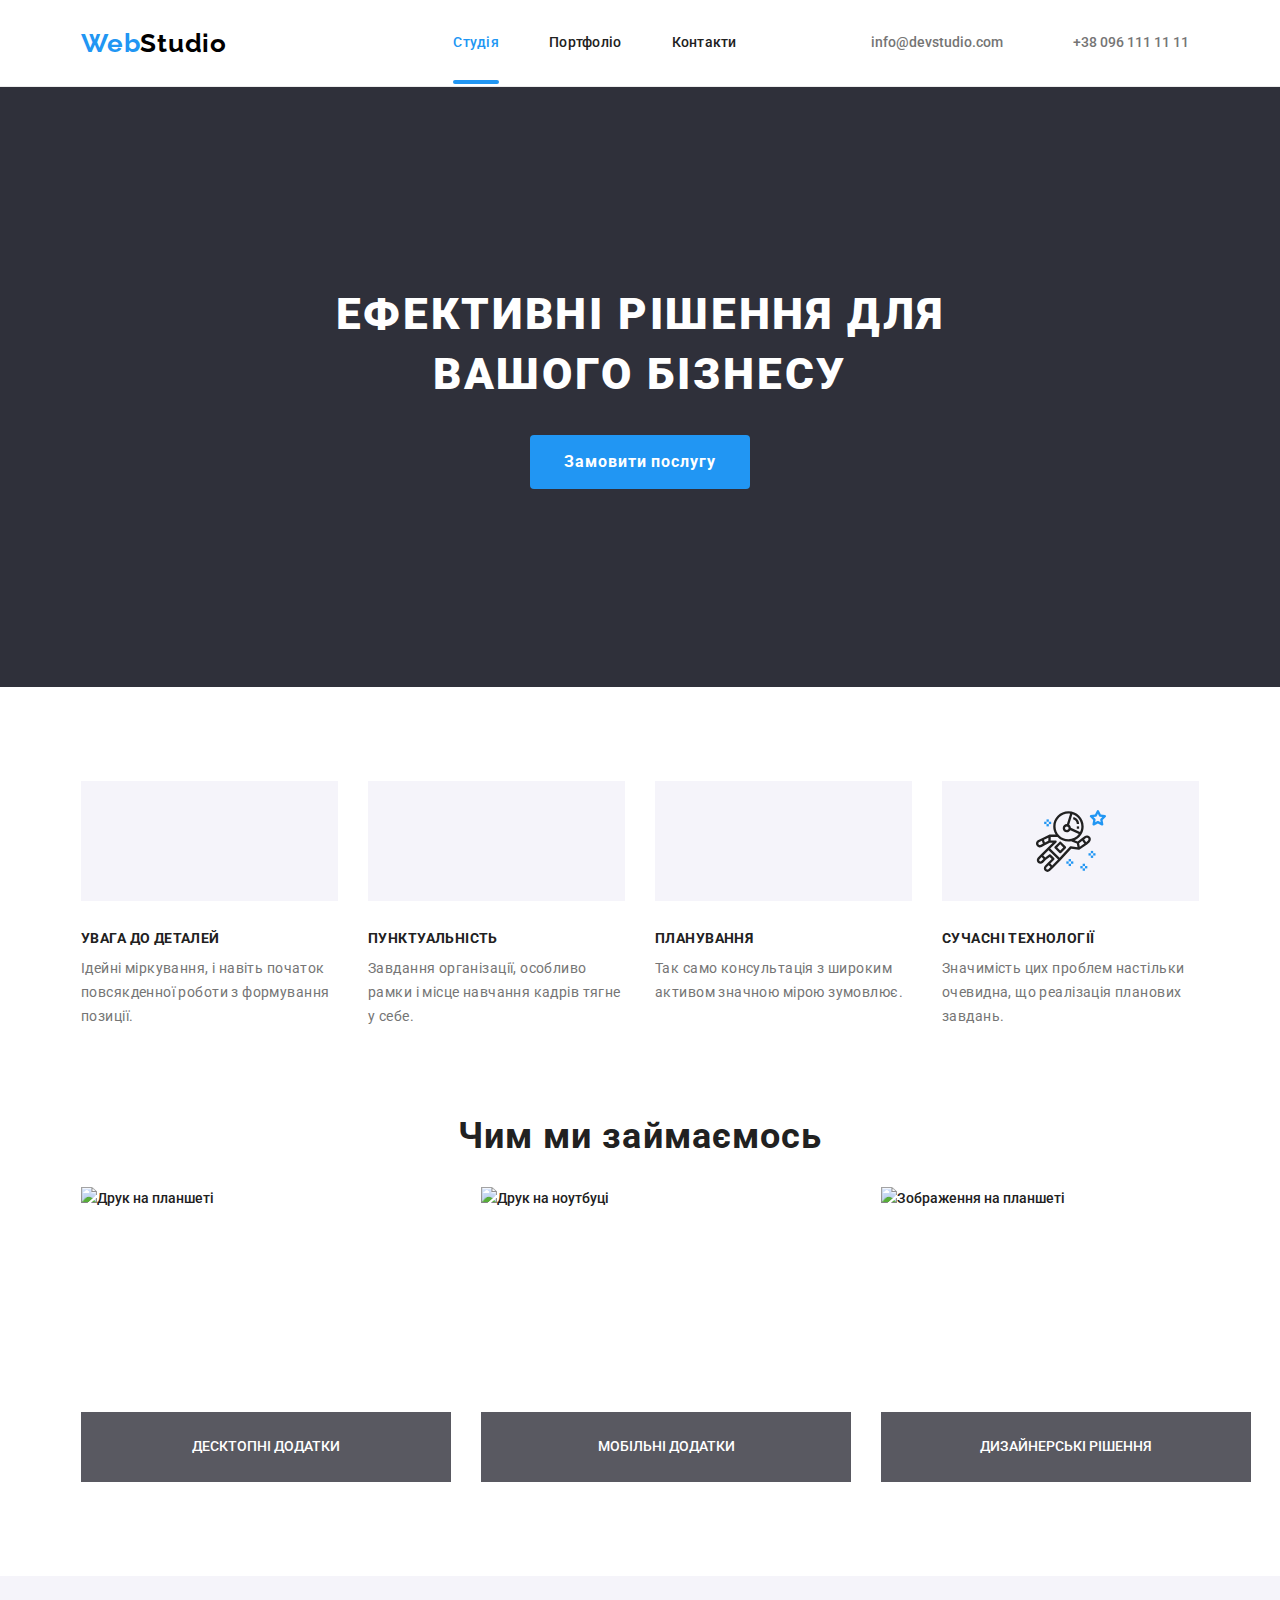
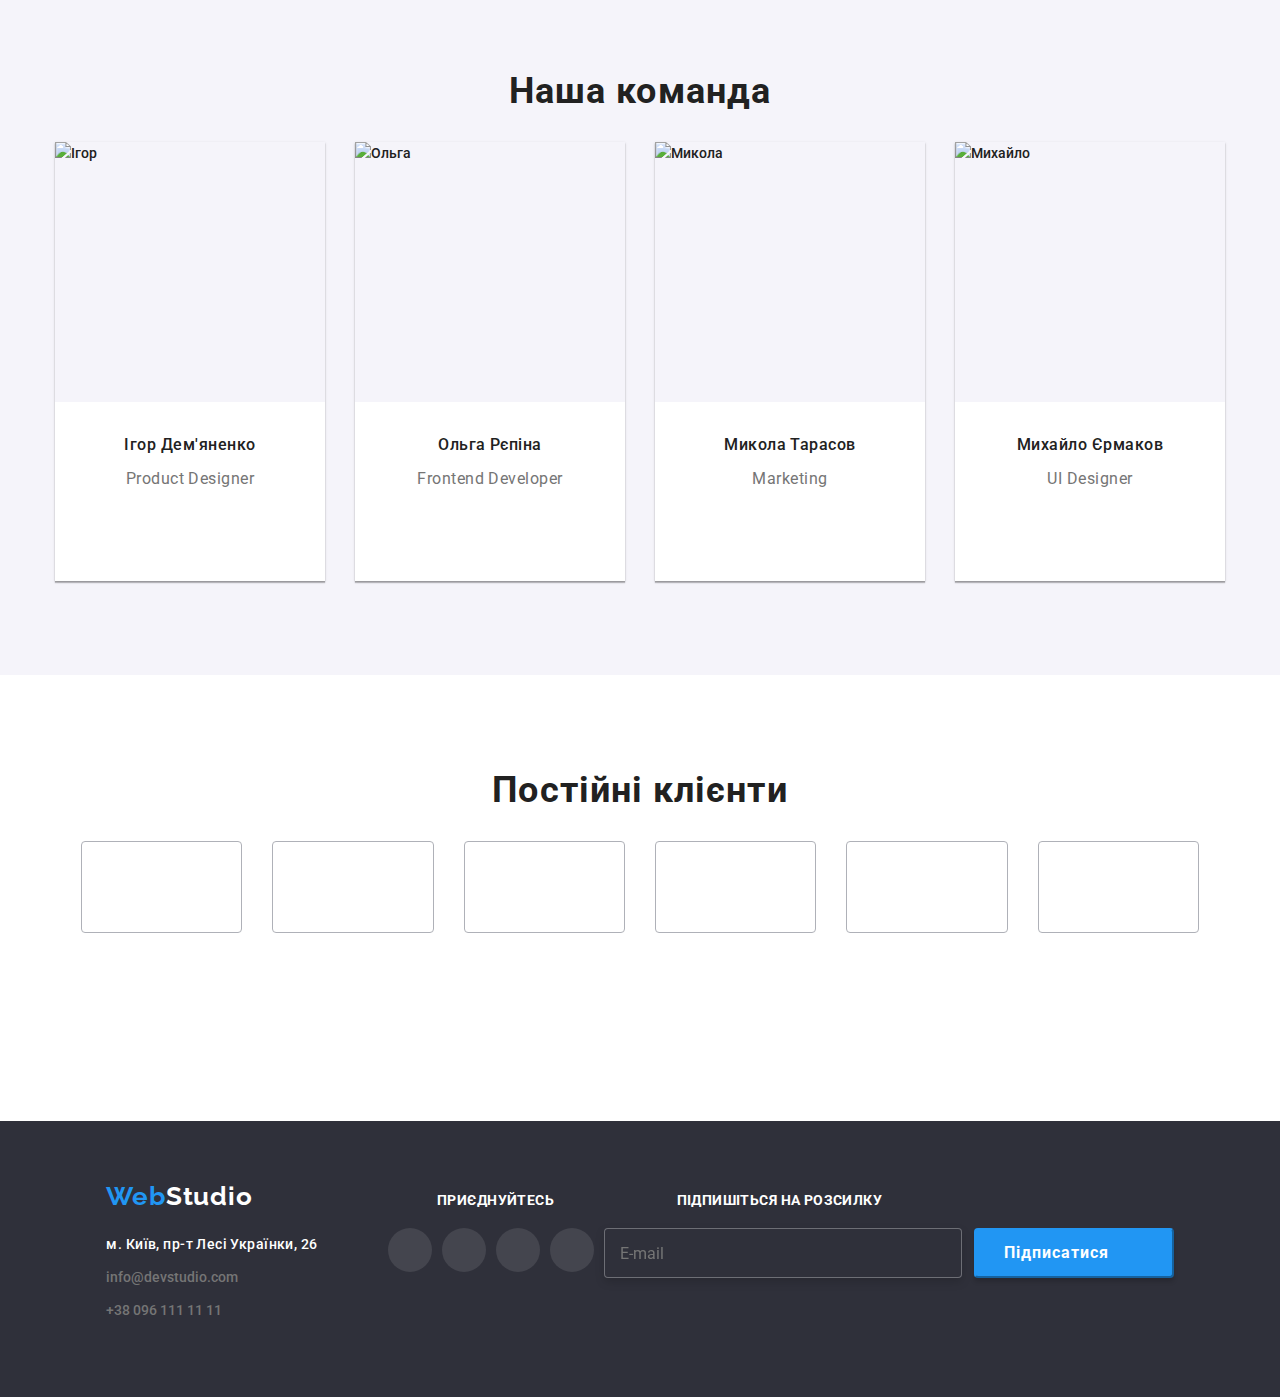
==== commit ba94559a: "hw-8" ====
--- a/index.html
+++ b/index.html
@@ -24,68 +24,12 @@
                 <a href="./index.html" class="logo">
                     <span class="page__ingredient">Web</span><span class="studio-header">Studio</span>
                 </a>
-                <button type="button" class="button__burger js-open-menu" aria-controls="menu-container" aria-expanded="false" >
-                <svg class="" width="40" height="40" aria-label="Перемикач мобільного меню">
+                <button type="button" class="button__burger js-open-menu"  >
+                <svg class="" width="24" height="40" aria-label="Перемикач мобільного меню">
                     <use class="icon-menu" href="./images/mobile_burger.svg#icon-menu_24px"></use>
                     <!-- <use class="icon-cross" href="./images/mobile_burger.svg#icon-close_24px"></use> -->
                 </svg>
             </button>
-            <div class="menu-container js-menu-container" id="menu-container" >
-                Меню
-                  <div class="menu-container__wrap">
-                    <button type="button" class="menu-nav__button js-close-menu">
-                        <svg class="" width="40" height="40" aria-label="Перемикач мобільного меню">
-                            <use class="icon-cross" href="./images/mobile_burger.svg#icon-close_24px"></use>
-                        </svg>
-                    </button>
-                   <ul class="">
-                        <li class="site-nav__item">
-                            <a href="./index.html" class="site-nav__title site-nav__title--current">Студія</a>
-                        </li>
-                        <li class="site-nav__item">
-                            <a href="./portofolio.html" class="site-nav__title">Портфоліо</a>
-                        </li>
-                        <li class="site-nav__item">
-                            <a href="./index.html" class="site-nav__title">Контакти</a>
-                        </li>
-                   </ul> 
-                   
-                    <ul class="site-contacts list">
-                        <li class="site-contacts__list">
-                            <a href="mailto:info@devstudio.com" class="site-contacts__contact">
-                                <svg class="envelope" width="16px" height="12px">
-                                    <use href="./images/symbol-defs1.svg#icon-envelope"></use>
-                                </svg>
-                                info@devstudio.com</a>
-                        </li>
-                        <li class="site-contacts__list smartphone">
-                            <a href="tel:+380961111111" class="site-contacts__contact">
-                                <svg class="smartphone" width="10px" height="16px">
-                                    <use href="./images/symbol-defs1.svg#icon-smartphone"></use>
-                                </svg>+38 096 111 11 11</a>
-                        </li>
-                    </ul>
-                   
-                   <ul class="mobi-net">
-                    <li class="mobi-net__item">
-                        <a href="" class="mobi-net__link">Instagram</a>
-                        <span class="mob-net__line"></span>
-                    </li>
-                    <li class="mobi-net__item">
-                        <a href="" class="mobi-net__link">Twitter</a>
-                        <span class="mob-net__line"></span>
-                    </li>
-                    <li class="mobi-net__item">
-                        <a href="" class="mobi-net__link">Facebook</a>
-                        <span class="mob-net__line"></span>
-                    </li>
-                    <li class="mobi-net__item">
-                        <a href="" class="mobi-net__link">Linkedin</a>
-                        <span class="mob-net__line"></span>
-                    </li>
-                   </ul>
-                  </div>   
-            </div>
             </nav>
             <div>
                     <ul class="site-nav list">
@@ -101,7 +45,8 @@
                     
                 </ul>
             </div>
-            <ul class="site-contacts list">
+            <div class="site-contacts list">
+                <ul class="site-contacts__head">
                 <li class="site-contacts__list">
                     <a href="mailto:info@devstudio.com" class="site-contacts__contact">
                         <svg class="envelope" width="16px" height="12px">
@@ -114,6 +59,62 @@
                             <use href="./images/symbol-defs1.svg#icon-smartphone"></use></svg>+38 096 111 11 11</a>
                 </li>
             </ul>
+            </div>
+            <div class="menu-container js-menu-container" id="menu-container" >
+                            <!-- Меню -->
+                              <div class="menu-container__wrap">
+                               
+                                <button type="button" class="menu-nav__clbutton js-close-menu" >
+                                    <svg class="" width="20" height="20" aria-label="Перемикач мобільного меню">
+                                        <use class="icon-cross" href="./images/mobile_burger.svg#icon-close_24px"></use>
+                                    </svg>
+                                </button>
+                                <nav>
+                                <ul class="menu-nav__list">
+                                    <li class="menu-nav__item">
+                                        <a href="./index.html" class="menu-nav__title menu-nav__title--current">Студія</a>
+                                    </li>
+                                    <li class="menu-nav__item">
+                                        <a href="./portofolio.html" class="menu-nav__title">Портфоліо</a>
+                                    </li>
+                                    <li class="menu-nav__item">
+                                        <a href="./index.html" class="menu-nav__title">Контакти</a>
+                                    </li>
+                                </ul>
+                                
+                                <ul class="menu-contacts list">
+                                    <li class="menu-contacts__list">
+                                        <a href="mailto:info@devstudio.com" class="menu-contacts__contact">
+                                            info@devstudio.com</a>
+                                    </li>
+                                    <li class="menu-contacts__list smartphone">
+                                        <a href="tel:+380961111111" class="menu-contacts__contact">
+                                            +38 096 111 11 11</a>
+                                    </li>
+                                </ul>
+                                
+                                <ul class="mobi-net">
+                                    <li class="mobi-net__item">
+                                        <a href="" class="mobi-net__link">Instagram<span class="mobi-net__line"></span></a>
+                                        </span>
+                                    </li>
+                                    <li class="mobi-net__item">
+                                        <a href="" class="mobi-net__link">Twitter<span class="mobi-net__line"></span></a>
+                                        
+                                    </li>
+                                    <li class="mobi-net__item">
+                                        <a href="" class="mobi-net__link">Facebook<span class="mobi-net__line"></span></a>
+                                        
+                                    </li>
+                                    <li class="mobi-net__item">
+                                        <a href="" class="mobi-net__link">Linkedin</a>
+                                        
+                                    </li>
+                                </ul>
+                               </nav>
+
+                              </div>  
+                        </div>
         </div>
     </header>
     <main>
@@ -121,7 +122,11 @@
 
         <!--Герой-->
 <section class="hero hero__box">
-   <div class="hero__container">
+       <div class="hero__container">
+        <!-- <picture>
+            <img srcset="../images/img@2x.jpg 2x, ../images/img.jpg 1x" src="../images/img.jpg" alt="About us image">
+        
+        </picture> -->
         <h1 class="hero__title">Ефективні рішення для вашого бізнесу</h1>
         <button class="hero__link button__hero" type="button" data-modal-open>Замовити послугу</button>
     </div>
@@ -189,9 +194,9 @@
     <ul class="section-team__list list">
         <li class="section-team__items">  
             <picture>
-                <source srcset="./images/igor.jpg" media="(min-width: 1600px)"/>
-                <source srcset="./images/igormob.jpg" media="(max-width: 767px)"/>
-                <source srcset="./images/igortablet.jpg" media="(min-width: 768px)"/>
+                <source srcset="../images/igor.jpg" media="(min-width: 1600px)"/>
+                <source srcset="../images/igormob.jpg" media="(max-width: 767px)"/>
+                <source srcset="../images/igortablet.jpg" media="(min-width: 768px)"/>
                 <img
                    srcset="./images/igor.jpg 1x, ./images/igor@2.jpg 2x"
                     src="./images/igor.jpg" alt="Ігор" width="270" height="260"/>
--- a/css/main.min.css
+++ b/css/main.min.css
@@ -1 +1 @@
-:root{--hero-gradient: #C4C4C4;--primary-text-color:#212121;--primary-background-color:#FFFFFF;--title-text-color:#757575;--primary-title-color:#2196F3;--primary-bcg-hero:#2F303A;--primary-button-text:#FFFFFF;--primary-studio-title: #000000;--header-border: #ECECEC;--header-btn-active: #188CE8;--header-bkg-title: #F5F4FA;--project-border-line: #EEEEEE;--svg-clients-brd: #AFB1B8}body{background:var(--primary-background-color);font-family:"Roboto",sans-serif;color:var(--primary-text-color);font-size:14px;line-height:1.7;font-weight:500}h1,h2,h3,h4,h6,h5,p{margin-top:0;margin-bottom:0}img{display:block;max-width:100%;height:auto}.logo{text-decoration:none;font-weight:700;font-size:26px;font-family:raleway;line-height:1.19;letter-spacing:.03em}.list{list-style:none;padding:0;margin:0}.container{margin-left:auto;margin-right:auto;padding-left:15px;padding-right:15px;width:1200px}@media screen and (max-width: 767px){.container{width:480px}}@media screen and (min-width: 768px){.container{width:768px}}@media screen and (min-width: 1148px){.container{width:1148px}}.section-feature{padding-top:94px;padding-bottom:94px}@media screen and (max-width: 1147px){.section-feature{padding-top:60px}}.section-team{padding-top:94px;padding-bottom:94px}@media screen and (max-width: 1147px){.section-team{padding-top:60px}}.section-projects{padding-top:94px;padding-bottom:94px}@media screen and (max-width: 1147px){.section-projects{padding-top:60px}}.section-clients{padding-top:94px;padding-bottom:94px}@media screen and (max-width: 1147px){.section-clients{padding-top:60px}}.section-feature__title{margin-top:0;font-weight:700;padding-top:0px;margin-bottom:30px;font-size:36px;line-height:1.17;text-align:center;letter-spacing:.03em}.section-team__title{margin-top:0;font-weight:700;padding-top:0px;margin-bottom:30px;font-size:36px;line-height:1.17;text-align:center;letter-spacing:.03em}.section-projects__title{margin-top:0;font-weight:700;padding-top:0px;margin-bottom:30px;font-size:36px;line-height:1.17;text-align:center;letter-spacing:.03em}.section-clients__title{margin-top:0;font-weight:700;padding-top:0px;margin-bottom:30px;font-size:36px;line-height:1.17;text-align:center;letter-spacing:.03em}.section-feature__title--hidden{position:absolute;white-space:nowrap;width:1px;height:1px;overflow:hidden;border:0;padding:0;clip:rect(0 0 0 0);-webkit-clip-path:inset(50%);clip-path:inset(50%);margin:-1px}button{border-radius:4px;display:inline-block;text-align:center}.button__hero{padding:10px 32px;min-width:216px;font-weight:700;font-size:16px;line-height:1.88;display:inline-block;-webkit-box-align:center;-ms-flex-align:center;align-items:center;text-align:center;letter-spacing:.06em;color:var(--primary-button-text)}.button__burger{display:-webkit-inline-box;display:-ms-inline-flexbox;display:inline-flex;margin:23px;padding:0;right:0;top:0;border:none;background-color:rgba(0,0,0,0)}.button__burger.is-open .icon-menu{display:block}.button__burger.is-open .icon-cross{display:none}.button__burger .icon-cross{display:none}.button__burger.is-open .icon-cross{display:block}.button__burger.is-open .icon-menu{display:none}.menu-nav__button{display:-webkit-box;display:-ms-flexbox;display:flex;-webkit-box-pack:center;-ms-flex-pack:center;justify-content:center;-webkit-box-align:center;-ms-flex-align:center;align-items:center;width:40px;height:40px;background-color:var(--primary-background-color);padding:0;cursor:pointer;border:none;outline:none;-webkit-transition-property:color;transition-property:color;-webkit-transition-duration:250ms;transition-duration:250ms;-webkit-transition-timing-function:cubic-bezier(0.4, 0, 0.2, 1);transition-timing-function:cubic-bezier(0.4, 0, 0.2, 1)}.menu-nav__button:hover,.menu-nav__button:focus{fill:var(--primary-title-color)}.button__portfolio{cursor:pointer;font-family:inherit;font-weight:500;font-size:16px;line-height:1.62;border-color:rgba(0,0,0,0);border-radius:4px;text-align:center;letter-spacing:.03em;padding:6px 22px;-webkit-transition-property:color,background-color,-webkit-box-shadow;transition-property:color,background-color,-webkit-box-shadow;transition-property:color,background-color,box-shadow;transition-property:color,background-color,box-shadow,-webkit-box-shadow;-webkit-transition:color 250ms cubic-bezier(0.4, 0, 0.2, 1),background-color 250ms cubic-bezier(0.4, 0, 0.2, 1),-webkit-box-shadow 250ms cubic-bezier(0.4, 0, 0.2, 1);transition:color 250ms cubic-bezier(0.4, 0, 0.2, 1),background-color 250ms cubic-bezier(0.4, 0, 0.2, 1),-webkit-box-shadow 250ms cubic-bezier(0.4, 0, 0.2, 1);transition:color 250ms cubic-bezier(0.4, 0, 0.2, 1),background-color 250ms cubic-bezier(0.4, 0, 0.2, 1),box-shadow 250ms cubic-bezier(0.4, 0, 0.2, 1);transition:color 250ms cubic-bezier(0.4, 0, 0.2, 1),background-color 250ms cubic-bezier(0.4, 0, 0.2, 1),box-shadow 250ms cubic-bezier(0.4, 0, 0.2, 1),-webkit-box-shadow 250ms cubic-bezier(0.4, 0, 0.2, 1)}.button__portfolio:hover,.button__portfolio:focus{color:var(--header-bkg-title);background:var(--primary-title-color);-webkit-box-shadow:0px 3px 1px rgba(0,0,0,.1),0px 1px 2px rgba(0,0,0,.08),0px 2px 2px rgba(0,0,0,.12);box-shadow:0px 3px 1px rgba(0,0,0,.1),0px 1px 2px rgba(0,0,0,.08),0px 2px 2px rgba(0,0,0,.12)}.button__portfolio:active{background:var(--primary-title-color)}.button__footer{cursor:pointer;position:static;display:-webkit-inline-box;display:-ms-inline-flexbox;display:inline-flex;-webkit-box-pack:center;-ms-flex-pack:center;justify-content:center;-webkit-box-align:center;-ms-flex-align:center;align-items:center;width:200px;height:50px;background:var(--primary-title-color);-webkit-box-shadow:0px 4px 4px rgba(0,0,0,.15);box-shadow:0px 4px 4px rgba(0,0,0,.15);border-radius:4px;border-color:var(--primary-title-color);color:var(--primary-button-text);font-weight:700;font-size:16px;line-height:30px;letter-spacing:.06em}.button__footer--form{-webkit-box-pack:center;-ms-flex-pack:center;justify-content:center;margin-top:30px;-webkit-transition:background-color 250ms cubic-bezier(0.4, 0, 0.2, 1);transition:background-color 250ms cubic-bezier(0.4, 0, 0.2, 1);margin-left:124px}@media screen and (max-width: 1147px){.button__footer--form{margin-left:85px}}.button__footer--form:hover,.button__footer--form:focus{color:var(--header-bkg-title);background-color:var(--header-btn-active)}.button__footer--icon{fill:var(--primary-background-color);margin:0px 0px 0px 10px}.page-backdrop{position:fixed;width:100%;height:100%;left:0;top:0;background:rgba(0,0,0,.2);-webkit-transition:opacity 250ms cubic-bezier(0.4, 0, 0.2, 1);transition:opacity 250ms cubic-bezier(0.4, 0, 0.2, 1)}.page-backdrop.is-hidden{opacity:0;pointer-events:none}.page-backdrop__announce{margin-left:36px;letter-spacing:.03em;font-size:14px}@media screen and (max-width: 1147px){.page-backdrop__announce{font-size:12px}}.page-backdrop__field{position:relative;margin-bottom:28px}.page-backdrop__form{display:-webkit-box;display:-ms-flexbox;display:flex;-webkit-box-orient:vertical;-webkit-box-direction:normal;-ms-flex-direction:column;flex-direction:column;padding-top:0px}.page-backdrop__icon{position:absolute;cursor:pointer;margin-right:8px;background-color:var(--primary-background-color);top:35%;left:15px;-webkit-transition:fill 250ms cubic-bezier(0.4, 0, 0.2, 1);transition:fill 250ms cubic-bezier(0.4, 0, 0.2, 1)}.page-backdrop__label{position:absolute;-webkit-user-select:none;-moz-user-select:none;-ms-user-select:none;user-select:none;top:0;left:0;-webkit-transform:translateY(-100%);transform:translateY(-100%);width:100%;font-style:normal;font-size:12px;letter-spacing:.01em;color:var(--title-text-color);margin-bottom:4px;padding:0}.page-backdrop__list{margin-top:0px}.page-backdrop__title{position:relative;width:100%;height:23px;font-family:"Roboto";font-style:normal;font-weight:700;font-size:20px;line-height:23px;text-align:center;letter-spacing:.03em;color:var(--primary-text-color);margin-bottom:30px}.page-backdrop__text{outline:none;justify-items:center;cursor:pointer;border:1px solid rgba(33,33,33,.2);border-radius:4px;-webkit-transition:border 250ms cubic-bezier(0.4, 0, 0.2, 1);transition:border 250ms cubic-bezier(0.4, 0, 0.2, 1);height:40px;width:100%}.page-backdrop__text:hover,.page-backdrop__text:focus{border:1px solid var(--primary-title-color)}.page-backdrop__text:focus-within{border:1px solid var(--primary-title-color)}.page-backdrop__text:focus+.page-backdrop__icon:focus{background-color:var(--primary-title-color)}.page-backdrop__text:hover+.page-backdrop__icon{fill:var(--primary-title-color)}.page-backdrop__coment{outline:none;display:block;justify-items:center;cursor:pointer;font-size:12px;padding:12px 16px 12px 16px;border:1px solid rgba(33,33,33,.2);border-radius:4px;-webkit-transition:border 250ms cubic-bezier(0.4, 0, 0.2, 1);transition:border 250ms cubic-bezier(0.4, 0, 0.2, 1);height:120px;width:100%}.page-backdrop__coment:focus,.page-backdrop__coment:hover{border:1px solid var(--primary-title-color)}.page-backdrop__checkbox{position:absolute;-webkit-appearance:none;-moz-appearance:none;appearance:none}.page-backdrop__checkbox:checked+.page-backdrop__checker{border:var(--primary-title-color);background-color:var(--primary-title-color)}.page-backdrop__checkbox:checked+.page-backdrop__label{color:var(--svg-clients-brd);background-origin:var(--primary-title-color)}.page-backdrop__checker{position:absolute;border-radius:3px;cursor:pointer;border:2px solid var(--primary-text-color);background-color:var(--primary-background-color);top:5px;margin-left:12px;padding:0;fill:var(--primary-button-text);-webkit-transition:fill 250ms cubic-bezier(0.4, 0, 0.2, 1);transition:fill 250ms cubic-bezier(0.4, 0, 0.2, 1)}@media screen and (max-width: 1147px){.page-backdrop__checker{margin-left:0}}.page-backdrop__checker:hover,.page-backdrop__checker:focus{fill:var(--primary-background-color)}.button__close{cursor:pointer;position:absolute;top:0;right:0;margin:8px;width:30px;height:30px;display:-webkit-box;display:-ms-flexbox;display:flex;-webkit-box-align:center;-ms-flex-align:center;align-items:center;-webkit-box-pack:center;-ms-flex-pack:center;justify-content:center;content:"";border:1px solid rgba(0,0,0,.1);border-radius:50%;background-size:contain;background-repeat:no-repeat;background-position:center;background-color:var(--primary-background-color)}.button__close:hover,.button__close:focus{fill:var(--primary-title-color)}.link-rule{color:var(--primary-title-color)}.modal{position:absolute;left:50%;top:50%;-webkit-transform:translate(-50%, -50%);transform:translate(-50%, -50%);padding:40px;width:528px;height:581px;background-color:var(--primary-background-color);-webkit-box-shadow:0px 1px 3px rgba(0,0,0,.12),0px 1px 1px rgba(0,0,0,.14),0px 2px 1px rgba(0,0,0,.2);box-shadow:0px 1px 3px rgba(0,0,0,.12),0px 1px 1px rgba(0,0,0,.14),0px 2px 1px rgba(0,0,0,.2);border-radius:4px}@media screen and (max-width: 1147px){.modal{width:450px;height:609px}}.section-clients__list{display:-webkit-box;display:-ms-flexbox;display:flex;padding-left:0px;margin-top:0;margin-bottom:0;max-width:1170px}@media screen and (max-width: 1148px){.section-clients__list{-ms-flex-wrap:wrap;flex-wrap:wrap;min-width:768px}}@media screen and (max-width: 767px){.section-clients__list{-ms-flex-wrap:wrap;flex-wrap:wrap;min-width:480px}}.section-clients__label{display:-webkit-box;display:-ms-flexbox;display:flex;-webkit-box-pack:center;-ms-flex-pack:center;justify-content:center;-webkit-box-align:center;-ms-flex-align:center;align-items:center;width:100%;height:100%;border-radius:4px;border:1px solid var(--svg-clients-brd);fill:var(--svg-clients-brd);-webkit-transition:fill 250ms cubic-bezier(0.4, 0, 0.2, 1),border 250ms cubic-bezier(0.4, 0, 0.2, 1);transition:fill 250ms cubic-bezier(0.4, 0, 0.2, 1),border 250ms cubic-bezier(0.4, 0, 0.2, 1)}.section-clients__label:hover,.section-clients__label:focus{fill:var(--primary-title-color);border:1px solid var(--primary-title-color)}.section-clients__item{display:inline-block;-webkit-box-pack:center;-ms-flex-pack:center;justify-content:center;content:"";width:167px;height:92px;background-size:contain;margin-left:0px;background-repeat:no-repeat;background-position:center}.section-clients__item:not(:last-child){margin-right:30px}@media screen and (max-width: 1147px){.section-clients__item:not(:last-child){margin-right:15px}}@media screen and (max-width: 767px){.section-clients__item:not(:last-child){margin-right:15px}}@media screen and (max-width: 1147px){.section-clients__item{width:226px;margin:15px}}@media screen and (max-width: 767px){.section-clients__item{width:210px;margin:15px}}.section-clients__item .section-clients__title{width:450px;font-size:36px}@media screen and (max-width: 1147px){.section-clients__item .section-clients__title{width:768px;font-size:28px}}@media screen and (max-width: 767px){.section-clients__item .section-clients__title{max-width:480px;font-size:28px}}.site-contacts{display:none;padding:0;margin:0;margin-left:auto}@media screen and (min-width: 768px){.site-contacts{display:inline-block;margin-left:70px}}@media screen and (min-width: 1148px){.site-contacts{display:-webkit-box;display:-ms-flexbox;display:flex}}.site-contacts__list:not(:last-child){margin-right:50px}.site-contacts__contact{color:var(--title-text-color);display:-webkit-box;display:-ms-flexbox;display:flex;font-style:normal;text-decoration:none;-webkit-box-align:center;-ms-flex-align:center;align-items:center;fill:var(--title-text-color);-webkit-transition:color 250ms cubic-bezier(0.4, 0, 0.2, 1),fill 250ms cubic-bezier(0.4, 0, 0.2, 1);transition:color 250ms cubic-bezier(0.4, 0, 0.2, 1),fill 250ms cubic-bezier(0.4, 0, 0.2, 1)}.site-contacts__contact:hover,.site-contacts__contact:focus{color:var(--primary-title-color);fill:var(--primary-title-color)}.envelope,.smartphone{margin-right:10px}.section-feature__list{display:-webkit-box;display:-ms-flexbox;display:flex;padding-top:0px;padding-bottom:0px;gap:30px;max-width:1170px}@media screen and (max-width: 1147px){.section-feature__list{-ms-flex-wrap:wrap;flex-wrap:wrap;margin:15px;-webkit-box-pack:center;-ms-flex-pack:center;justify-content:center}}@media screen and (max-width: 767px){.section-feature__list{-ms-flex-wrap:wrap;flex-wrap:wrap;margin:15px;-webkit-box-pack:center;-ms-flex-pack:center;justify-content:center;min-width:480px}}.section-feature__item{margin-top:0;margin-bottom:10px;font-weight:700;font-size:14px;line-height:1.14;letter-spacing:.03em;text-transform:uppercase}@media screen and (max-width: 767px){.section-feature__item{text-align:center}}.section-feature__text{margin-top:0;margin-bottom:0px;padding-top:0;font-weight:400;font-size:14px;line-height:1.71;letter-spacing:.03em;color:var(--title-text-color)}.section-feature__style{width:270px}@media screen and (max-width: 1147px){.section-feature__style{min-width:354px}}@media screen and (max-width: 767px){.section-feature__style{min-width:450px}}.section-feature__style::before{display:block;content:"";height:120px;background-size:contain;margin-bottom:30px;background-color:var(--header-bkg-title);background-repeat:no-repeat;background-position:center}.ftr-antenna::before{background-size:auto}.ftr-clock::before{background-size:auto}.ftr-monitor::before{background-size:auto}.ftr-spaceman::before{background-size:auto}.page-footer{display:inline-block;background-color:var(--primary-bcg-hero);padding:60px 0;margin-top:94px;width:100%}@media screen and (max-width: 1147px){.page-footer{-webkit-box-orient:vertical;-webkit-box-direction:normal;-ms-flex-direction:column;flex-direction:column;-ms-flex-wrap:wrap;flex-wrap:wrap;margin-top:0px}}.page-footer__contacts{padding-left:0;list-style:none;display:-webkit-box;display:-ms-flexbox;display:flex;-webkit-box-orient:vertical;-webkit-box-direction:normal;-ms-flex-direction:column;flex-direction:column;gap:9px}.page-footer__socials{display:-webkit-box;display:-ms-flexbox;display:flex;font-family:"Roboto";font-style:normal;font-weight:700;font-size:14px;line-height:16px;letter-spacing:.03em;text-transform:uppercase;color:var(--primary-button-text)}.footer-container{display:-webkit-box;display:-ms-flexbox;display:flex;-webkit-box-align:baseline;-ms-flex-align:baseline;align-items:baseline}@media screen and (max-width: 1147px){.footer-container{-webkit-box-orient:vertical;-webkit-box-direction:normal;-ms-flex-direction:wrap;flex-direction:wrap}}@media screen and (max-width: 767px){.footer-container{-webkit-box-orient:vertical;-webkit-box-direction:normal;-ms-flex-direction:column;flex-direction:column}}.footer-container__wrap,.site-contacts__contact,.page-footer__socials{text-align:none}@media screen and (max-width: 1147px){.footer-container__wrap,.site-contacts__contact,.page-footer__socials{text-align:center}}.studio-footer{color:var(--primary-background-color)}.add-footer{text-decoration:none;font-style:normal;font-size:14px;line-height:1.71;letter-spacing:.03em;color:var(--primary-background-color)}.footer-adres__style{margin-top:20px}.social-container{-webkit-box-align:baseline;-ms-flex-align:baseline;align-items:baseline;margin-left:70px;margin-top:0px}@media screen and (max-width: 767px){.social-container{margin-top:60px;margin-left:0;-webkit-box-pack:center;-ms-flex-pack:center;justify-content:center}}.footer-social__label{fill:var(--primary-background-color)}.footer-social__list{list-style:none;display:-webkit-box;display:-ms-flexbox;display:flex;margin:20px 0 0 0;padding:0 0 0 0;content:"";background-size:contain;background-repeat:no-repeat;background-position:center}.footer-social__links{background-color:rgba(255,255,255,.1);display:-webkit-box;display:-ms-flexbox;display:flex;-webkit-box-align:center;-ms-flex-align:center;align-items:center;-webkit-box-pack:center;-ms-flex-pack:center;justify-content:center;height:44px;width:44px;border-radius:50%;-webkit-transition:background-color 250ms cubic-bezier(0.4, 0, 0.2, 1);transition:background-color 250ms cubic-bezier(0.4, 0, 0.2, 1)}.footer-social__links:hover,.footer-social__links:focus{background-color:var(--primary-title-color)}.footer-social__item{margin-right:10px}.footer-social__item:not(:last-child){margin-right:10px}.email__box{margin-right:12px}.footer-form{display:-webkit-box;display:-ms-flexbox;display:flex;width:358px;height:50px;left:815px;margin-top:0px;padding:15px 15px 15px 15px;background:#2f303a;color:var(--primary-button-text);border:1px solid rgba(255,255,255,.3);-webkit-filter:drop-shadow(0px 4px 4px rgba(0, 0, 0, 0.15));filter:drop-shadow(0px 4px 4px rgba(0, 0, 0, 0.15));border-radius:4px;font-size:16px;line-height:30px;margin-bottom:0}@media screen and (max-width: 1147px){.footer-form{margin-left:auto;margin-right:auto;margin-bottom:60px}}@media screen and (max-width: 767px){.footer-form{width:450px;margin-bottom:20px}}.spam-container{-webkit-box-align:baseline;-ms-flex-align:baseline;align-items:baseline;margin-left:93px;margin-top:0px}@media screen and (max-width: 767px){.spam-container{margin-top:60px;margin-left:auto}}.spam-container__box{list-style:none;display:-webkit-box;display:-ms-flexbox;display:flex;padding:0 0 0 0;margin-bottom:0}@media screen and (max-width: 1147px){.spam-container__box{-webkit-box-orient:vertical;-webkit-box-direction:normal;-ms-flex-direction:column;flex-direction:column;margin-bottom:20px}}.spam-container__title{text-transform:uppercase;color:var(--primary-button-text);font-style:normal;font-weight:700;line-height:16px;letter-spacing:.03em;margin-bottom:20px}.header-div{display:-webkit-box;display:-ms-flexbox;display:flex;-webkit-box-align:center;-ms-flex-align:center;align-items:center;max-width:780px}@media screen and (max-width: 767px){.header-div{height:60px}}.page-header{position:relative;background-color:var(--primary-background-color);border-bottom:1px solid var(--header-border)}.page-header__nav{display:-webkit-box;display:-ms-flexbox;display:flex;-webkit-box-align:center;-ms-flex-align:center;align-items:center;right:0;-webkit-box-pack:justify;-ms-flex-pack:justify;justify-content:space-between}.page__ingredient{color:var(--primary-title-color)}.studio-header{color:var(--primary-studio-title)}.site-nav{margin-left:94px;display:none}@media screen and (min-width: 768px){.site-nav{display:-webkit-box;display:-ms-flexbox;display:flex;margin-left:88px}}.site-nav .site-nav__item:not(:last-child){margin-right:50px}.site-nav__title{display:block;padding-top:32px;padding-bottom:32px;color:var(--primary-text-color);font-weight:500;line-height:1.14;letter-spacing:.02em;text-decoration:none;-webkit-transition:color 250ms cubic-bezier(0.4, 0, 0.2, 1);transition:color 250ms cubic-bezier(0.4, 0, 0.2, 1)}.site-nav__title--current{color:var(--primary-title-color);position:relative}.site-nav__title--current::after{position:absolute;display:block;content:"";height:4px;width:100%;position:absolute;left:0;bottom:-1px;background-color:currentColor;border-radius:2px}.site-nav__title:hover,.site-nav__title:focus{color:var(--primary-title-color)}.hero{text-align:center;background:var(--primary-bcg-hero);padding:200px 0;max-height:600px;max-width:1600px;min-width:480px;margin-left:auto;margin-right:auto;background-position:center}.hero__container{margin-left:auto;margin-right:auto;padding-left:15px;padding-right:15px;width:100%}.hero__box{display:-webkit-box;display:-ms-flexbox;display:flex;-webkit-box-pack:center;-ms-flex-pack:center;justify-content:center;-webkit-box-align:center;-ms-flex-align:center;align-items:center;background-image:-webkit-gradient(linear, left top, left bottom, from(rgba(47, 48, 58, 0.4)), to(rgba(47, 48, 58, 0.4))),url(../images/img.jpg);background-image:linear-gradient(rgba(47, 48, 58, 0.4), rgba(47, 48, 58, 0.4)),url(../images/img.jpg);background-size:cover;background-position:center;max-width:1600px;height:600px;margin-left:auto;margin-right:auto;margin-bottom:auto;background-repeat:no-repeat;padding:0}.hero__title{margin-bottom:30px;font-weight:900;font-size:44px;line-height:1.36;letter-spacing:.06em;text-transform:uppercase;color:var(--primary-button-text);width:700px;margin-left:auto;margin-right:auto}@media screen and (max-width: 1147px){.hero__title{font-size:28px;width:360px}}.hero__title--hidden{position:absolute;white-space:nowrap;width:1px;height:1px;overflow:hidden;border:0;padding:0;clip:rect(0 0 0 0);-webkit-clip-path:inset(50%);clip-path:inset(50%);margin:-1px}.hero__link{cursor:pointer;background-color:var(--primary-title-color);text-align:center;border-color:rgba(0,0,0,0);-webkit-transition:background-color 250ms cubic-bezier(0.4, 0, 0.2, 1);transition:background-color 250ms cubic-bezier(0.4, 0, 0.2, 1)}.hero__link:active{background:var(--header-btn-active)}.hero__link:hover,.hero__link:focus{color:var(--header-bkg-title);background-color:var(--header-btn-active)}.menu-container{position:absolute;width:480px;height:796px;left:0;top:0;background-color:var(--primary-background-color);padding:0;text-align:center;font-size:20px;-webkit-transform:translateX(100%);transform:translateX(100%);-webkit-transition-property:opacity,visibility,-webkit-transform;transition-property:opacity,visibility,-webkit-transform;transition-property:transform,opacity,visibility;transition-property:transform,opacity,visibility,-webkit-transform;-webkit-transition-duration:250ms;transition-duration:250ms;-webkit-transition-timing-function:cubic-bezier(0.4, 0, 0.2, 1);transition-timing-function:cubic-bezier(0.4, 0, 0.2, 1);overflow:auto}.menu-container__wrap{position:relative;margin-left:auto;margin-right:auto;max-width:480px;min-height:100%;display:-webkit-box;display:-ms-flexbox;display:flex;-webkit-box-orient:vertical;-webkit-box-direction:normal;-ms-flex-direction:column;flex-direction:column;padding:48px 40px 40px 40px}.mobi-net{display:-webkit-box;display:-ms-flexbox;display:flex;list-style:none;margin:0;padding:0}.mobi-net__item{display:-webkit-box;display:-ms-flexbox;display:flex;-webkit-box-pack:center;-ms-flex-pack:center;justify-content:center;-webkit-box-align:center;-ms-flex-align:center;align-items:center}.mobi-net__link{text-decoration:none;font-family:inherit;color:inherit;display:block;-webkit-transition-property:color;transition-property:color;-webkit-transition-duration:250ms;transition-duration:250ms;-webkit-transition-timing-function:cubic-bezier(0.4, 0, 0.2, 1);transition-timing-function:cubic-bezier(0.4, 0, 0.2, 1);font-weight:400;font-size:12px;line-height:1.222;letter-spacing:.02em;text-align:start;text-transform:none;color:var(--primary-background-color)}@media screen and (min-width: 480px){.mobi-net__link{font-weight:500;font-size:10px}}.mobi-net__line{margin:0;padding:0;width:22px;height:0;border-width:1px;border-style:solid;border-color:rgba(33,33,33,.2);-webkit-transform:rotate(90deg);transform:rotate(90deg)}.portfolio-filter{display:-webkit-box;display:-ms-flexbox;display:flex;margin-top:0px;margin-bottom:50px;-webkit-box-pack:center;-ms-flex-pack:center;justify-content:center;padding:0;margin-top:94px}.portfolio-filter__style:not(:last-child){margin-right:8px}.portfolio-list{display:-webkit-box;display:-ms-flexbox;display:flex;gap:30px;-ms-flex-wrap:wrap;flex-wrap:wrap;padding-left:0;padding-top:0px;padding-bottom:0px;margin-top:0;list-style:none;padding:0;margin:0}.portfolio-list__description{padding:63px 24px 63px 24px;color:var(--primary-button-text);background:rgba(33,150,243,.9);height:294px;font-size:18px;line-height:28px;letter-spacing:.03em;z-index:2}.portfolio-list__logo{position:relative;overflow:hidden}.portfolio-list__logo--aim{font-weight:400;font-size:16px;line-height:1.19;letter-spacing:.03em;color:var(--title-text-color)}.portfolio-list__logo--title{text-decoration:none;margin-bottom:4px;font-weight:700;font-size:18px;line-height:2;letter-spacing:.06em;color:var(--primary-text-color)}.portfolio-list__logo--company{padding-top:20px;padding-right:24px;padding-bottom:20px;padding-left:24px;border:1px solid var(--project-border-line);border-top:0;border-top:none}.portfolio-list__logo--overlay{position:absolute;top:0;left:0;width:100%;height:294px;-webkit-transform:translateY(100%);transform:translateY(100%);-webkit-transition:opacity 250ms cubic-bezier(0.4, 0, 0.2, 1),-webkit-transform 250ms cubic-bezier(0.4, 0, 0.2, 1);transition:opacity 250ms cubic-bezier(0.4, 0, 0.2, 1),-webkit-transform 250ms cubic-bezier(0.4, 0, 0.2, 1);transition:transform 250ms cubic-bezier(0.4, 0, 0.2, 1),opacity 250ms cubic-bezier(0.4, 0, 0.2, 1);transition:transform 250ms cubic-bezier(0.4, 0, 0.2, 1),opacity 250ms cubic-bezier(0.4, 0, 0.2, 1),-webkit-transform 250ms cubic-bezier(0.4, 0, 0.2, 1);opacity:0}.portfolio-list__link{display:block;text-decoration:none}.portfolio-list__link:hover .portfolio-list__logo--overlay,.portfolio-list__link:focus .portfolio-list__logo--overlay{-webkit-transform:translateY(0);transform:translateY(0);opacity:1}.portfolio-list__link:hover,.portfolio-list__link:focus{-webkit-box-shadow:0px 1px 1px rgba(0,0,0,.12),0px 4px 4px rgba(0,0,0,.06),1px 4px 6px rgba(0,0,0,.16);box-shadow:0px 1px 1px rgba(0,0,0,.12),0px 4px 4px rgba(0,0,0,.06),1px 4px 6px rgba(0,0,0,.16)}.portfolio-list__item{width:370px;position:relative}.portfolio-list__item:nth-child(3n){margin-right:0px}.project{padding-top:0}@media screen and (max-width: 1148px){.section-projects{display:none}}.section-projects__list{display:-webkit-box;display:-ms-flexbox;display:flex;position:relative}.section-projects__label{position:absolute;bottom:0;width:100%;height:70px;color:var(--primary-background-color);background:rgba(47,48,58,.8);text-transform:uppercase;display:-webkit-box;display:-ms-flexbox;display:flex;-webkit-box-align:center;-ms-flex-align:center;align-items:center;-webkit-box-pack:center;-ms-flex-pack:center;justify-content:center}.section-projects__item{padding-top:0px;padding-right:0;padding-bottom:0px;position:relative;margin-right:30px;-webkit-box-pack:center;-ms-flex-pack:center;justify-content:center}.section-projects__item:last-child{margin-right:0px}.section-team__background{background-color:var(--primary-background-color);padding-top:33px;padding-bottom:33px;text-align:center}.section-team__field{background-color:var(--header-bkg-title)}.section-team__list{display:-webkit-box;display:-ms-flexbox;display:flex;gap:30px}@media screen and (max-width: 1148px){.section-team__list{-ms-flex-wrap:wrap;flex-wrap:wrap;font-size:28px}}.section-team__position{font-weight:400;font-size:16px;line-height:1.19;letter-spacing:.03em;color:var(--title-text-color)}.section-team__socials{list-style:none;display:-webkit-box;display:-ms-flexbox;display:flex;-webkit-box-pack:center;-ms-flex-pack:center;justify-content:center;padding:0;margin-top:16px}.section-team__user{margin-bottom:15px;font-weight:500;font-size:16px;line-height:1.19;letter-spacing:.03em}.section-team__items{width:270px;-webkit-box-shadow:0px 1px 3px rgba(0,0,0,.12),0px 1px 1px rgba(0,0,0,.14),0px 2px 1px rgba(0,0,0,.2);box-shadow:0px 1px 3px rgba(0,0,0,.12),0px 1px 1px rgba(0,0,0,.14),0px 2px 1px rgba(0,0,0,.2)}.section-team__items:not(:last-child){margin-right:0px}.section-team__links{list-style:none;display:-webkit-box;display:-ms-flexbox;display:flex;-webkit-box-align:center;-ms-flex-align:center;align-items:center;-webkit-box-pack:center;-ms-flex-pack:center;justify-content:center;content:"";height:44px;width:44px;border-radius:50%;background-size:contain;background-repeat:no-repeat;background-position:center;fill:var(--svg-clients-brd);-webkit-transition:fill 250ms cubic-bezier(0.4, 0, 0.2, 1),background-color 250ms cubic-bezier(0.4, 0, 0.2, 1);transition:fill 250ms cubic-bezier(0.4, 0, 0.2, 1),background-color 250ms cubic-bezier(0.4, 0, 0.2, 1)}.section-team__links:hover,.section-team__links:focus{fill:var(--primary-background-color);background-color:var(--primary-title-color)}.section-team__social{margin-right:10px}.section-team__social:not(:last-child){margin-left:10px}/*# sourceMappingURL=main.min.css.map */+:root{--hero-gradient: #C4C4C4;--primary-text-color:#212121;--primary-background-color:#FFFFFF;--title-text-color:#757575;--primary-title-color:#2196F3;--primary-bcg-hero:#2F303A;--primary-button-text:#FFFFFF;--primary-studio-title: #000000;--header-border: #ECECEC;--header-btn-active: #188CE8;--header-bkg-title: #F5F4FA;--project-border-line: #EEEEEE;--svg-clients-brd: #AFB1B8}body{background:var(--primary-background-color);font-family:"Roboto",sans-serif;color:var(--primary-text-color);font-size:14px;line-height:1.7;font-weight:500}h1,h2,h3,h4,h6,h5,p{margin-top:0;margin-bottom:0}img{display:block;max-width:100%;height:auto}.logo{text-decoration:none;font-weight:700;font-size:26px;font-family:raleway;line-height:1.19;letter-spacing:.03em}.list{list-style:none;padding:0;margin:0}.container{margin-left:auto;margin-right:auto;padding-left:15px;padding-right:15px}@media screen and (min-width: 480px){.container{width:480px}}@media screen and (min-width: 768px){.container{width:768px}}@media screen and (min-width: 1148px){.container{width:1148px}}.section-feature{padding-top:94px;padding-bottom:94px}@media screen and (max-width: 1147px){.section-feature{padding-top:60px}}.section-team{padding-top:94px;padding-bottom:94px}@media screen and (max-width: 1147px){.section-team{padding-top:60px}}.section-projects{padding-top:94px;padding-bottom:94px}@media screen and (max-width: 1147px){.section-projects{padding-top:60px}}.section-clients{padding-top:94px;padding-bottom:94px}@media screen and (max-width: 1147px){.section-clients{padding-top:60px}}.section-feature__title{margin-top:0;font-weight:700;padding-top:0px;margin-bottom:30px;font-size:36px;line-height:1.17;text-align:center;letter-spacing:.03em}.section-team__title{margin-top:0;font-weight:700;padding-top:0px;margin-bottom:30px;font-size:36px;line-height:1.17;text-align:center;letter-spacing:.03em}.section-projects__title{margin-top:0;font-weight:700;padding-top:0px;margin-bottom:30px;font-size:36px;line-height:1.17;text-align:center;letter-spacing:.03em}.section-clients__title{margin-top:0;font-weight:700;padding-top:0px;margin-bottom:30px;font-size:36px;line-height:1.17;text-align:center;letter-spacing:.03em}.section-feature__title--hidden{position:absolute;white-space:nowrap;width:1px;height:1px;overflow:hidden;border:0;padding:0;clip:rect(0 0 0 0);-webkit-clip-path:inset(50%);clip-path:inset(50%);margin:-1px}button{border-radius:4px;display:inline-block;text-align:center}.button__hero{padding:10px 32px;min-width:216px;font-weight:700;font-size:16px;line-height:1.88;display:inline-block;-webkit-box-align:center;-ms-flex-align:center;align-items:center;text-align:center;letter-spacing:.06em;color:var(--primary-button-text)}.button__burger{display:-webkit-inline-box;display:-ms-inline-flexbox;display:inline-flex;margin:23px;padding:0;right:0;top:0;border:none;background-color:rgba(0,0,0,0)}.button__burger:hover,.button__burger:focus{fill:var(--primary-title-color)}.menu-nav__clbutton{position:absolute;top:10px;right:15px;background-color:var(--primary-background-color);cursor:pointer;border:none;outline:none}.menu-nav__clbutton:hover,.menu-nav__clbutton:focus{fill:var(--primary-title-color)}.button__portfolio{cursor:pointer;font-family:inherit;font-weight:500;font-size:16px;line-height:1.62;border-color:rgba(0,0,0,0);border-radius:4px;text-align:center;letter-spacing:.03em;padding:6px 22px;-webkit-transition-property:color,background-color,-webkit-box-shadow;transition-property:color,background-color,-webkit-box-shadow;transition-property:color,background-color,box-shadow;transition-property:color,background-color,box-shadow,-webkit-box-shadow;-webkit-transition:color 250ms cubic-bezier(0.4, 0, 0.2, 1),background-color 250ms cubic-bezier(0.4, 0, 0.2, 1),-webkit-box-shadow 250ms cubic-bezier(0.4, 0, 0.2, 1);transition:color 250ms cubic-bezier(0.4, 0, 0.2, 1),background-color 250ms cubic-bezier(0.4, 0, 0.2, 1),-webkit-box-shadow 250ms cubic-bezier(0.4, 0, 0.2, 1);transition:color 250ms cubic-bezier(0.4, 0, 0.2, 1),background-color 250ms cubic-bezier(0.4, 0, 0.2, 1),box-shadow 250ms cubic-bezier(0.4, 0, 0.2, 1);transition:color 250ms cubic-bezier(0.4, 0, 0.2, 1),background-color 250ms cubic-bezier(0.4, 0, 0.2, 1),box-shadow 250ms cubic-bezier(0.4, 0, 0.2, 1),-webkit-box-shadow 250ms cubic-bezier(0.4, 0, 0.2, 1)}.button__portfolio:hover,.button__portfolio:focus{color:var(--header-bkg-title);background:var(--primary-title-color);-webkit-box-shadow:0px 3px 1px rgba(0,0,0,.1),0px 1px 2px rgba(0,0,0,.08),0px 2px 2px rgba(0,0,0,.12);box-shadow:0px 3px 1px rgba(0,0,0,.1),0px 1px 2px rgba(0,0,0,.08),0px 2px 2px rgba(0,0,0,.12)}.button__portfolio:active{background:var(--primary-title-color)}.button__footer{cursor:pointer;position:static;display:-webkit-inline-box;display:-ms-inline-flexbox;display:inline-flex;-webkit-box-pack:center;-ms-flex-pack:center;justify-content:center;-webkit-box-align:center;-ms-flex-align:center;align-items:center;width:200px;height:50px;background:var(--primary-title-color);-webkit-box-shadow:0px 4px 4px rgba(0,0,0,.15);box-shadow:0px 4px 4px rgba(0,0,0,.15);border-radius:4px;border-color:var(--primary-title-color);color:var(--primary-button-text);font-weight:700;font-size:16px;line-height:30px;letter-spacing:.06em}@media screen and (max-width: 1147px){.button__footer{margin-left:80px}}@media screen and (max-width: 767px){.button__footer{margin-left:0px}}.button__footer--form{-webkit-box-pack:center;-ms-flex-pack:center;justify-content:center;margin-top:30px;-webkit-transition:background-color 250ms cubic-bezier(0.4, 0, 0.2, 1);transition:background-color 250ms cubic-bezier(0.4, 0, 0.2, 1);margin-left:124px}@media screen and (max-width: 1147px){.button__footer--form{margin-left:85px}}.button__footer--form:hover,.button__footer--form:focus{color:var(--header-bkg-title);background-color:var(--header-btn-active)}.button__footer--icon{fill:var(--primary-background-color);margin:0px 0px 0px 10px}.page-backdrop{position:fixed;width:100%;height:100%;left:0;top:0;background:rgba(0,0,0,.2);-webkit-transition:opacity 250ms cubic-bezier(0.4, 0, 0.2, 1);transition:opacity 250ms cubic-bezier(0.4, 0, 0.2, 1)}.page-backdrop.is-hidden{opacity:0;pointer-events:none}.page-backdrop__announce{margin-left:36px;letter-spacing:.03em;font-size:14px}@media screen and (max-width: 1147px){.page-backdrop__announce{font-size:12px}}.page-backdrop__field{position:relative;margin-bottom:28px}.page-backdrop__form{display:-webkit-box;display:-ms-flexbox;display:flex;-webkit-box-orient:vertical;-webkit-box-direction:normal;-ms-flex-direction:column;flex-direction:column;padding-top:0px}.page-backdrop__icon{position:absolute;cursor:pointer;margin-right:8px;background-color:var(--primary-background-color);top:35%;left:15px;-webkit-transition:fill 250ms cubic-bezier(0.4, 0, 0.2, 1);transition:fill 250ms cubic-bezier(0.4, 0, 0.2, 1)}.page-backdrop__label{position:absolute;-webkit-user-select:none;-moz-user-select:none;-ms-user-select:none;user-select:none;top:0;left:0;-webkit-transform:translateY(-100%);transform:translateY(-100%);width:100%;font-style:normal;font-size:12px;letter-spacing:.01em;color:var(--title-text-color);margin-bottom:4px;padding:0}.page-backdrop__list{margin-top:0px}.page-backdrop__title{position:relative;width:100%;height:23px;font-family:"Roboto";font-style:normal;font-weight:700;font-size:20px;line-height:23px;text-align:center;letter-spacing:.03em;color:var(--primary-text-color);margin-bottom:30px}.page-backdrop__text{outline:none;justify-items:center;cursor:pointer;border:1px solid rgba(33,33,33,.2);border-radius:4px;-webkit-transition:border 250ms cubic-bezier(0.4, 0, 0.2, 1);transition:border 250ms cubic-bezier(0.4, 0, 0.2, 1);height:40px;width:100%}.page-backdrop__text:hover,.page-backdrop__text:focus{border:1px solid var(--primary-title-color)}.page-backdrop__text:focus-within{border:1px solid var(--primary-title-color)}.page-backdrop__text:focus+.page-backdrop__icon:focus{background-color:var(--primary-title-color)}.page-backdrop__text:hover+.page-backdrop__icon{fill:var(--primary-title-color)}.page-backdrop__coment{outline:none;display:block;justify-items:center;cursor:pointer;font-size:12px;padding:12px 16px 12px 16px;border:1px solid rgba(33,33,33,.2);border-radius:4px;-webkit-transition:border 250ms cubic-bezier(0.4, 0, 0.2, 1);transition:border 250ms cubic-bezier(0.4, 0, 0.2, 1);height:120px;width:100%}.page-backdrop__coment:focus,.page-backdrop__coment:hover{border:1px solid var(--primary-title-color)}.page-backdrop__checkbox{position:absolute;-webkit-appearance:none;-moz-appearance:none;appearance:none}.page-backdrop__checkbox:checked+.page-backdrop__checker{border:var(--primary-title-color);background-color:var(--primary-title-color)}.page-backdrop__checkbox:checked+.page-backdrop__label{color:var(--svg-clients-brd);background-origin:var(--primary-title-color)}.page-backdrop__checker{position:absolute;border-radius:3px;cursor:pointer;border:2px solid var(--primary-text-color);background-color:var(--primary-background-color);top:5px;margin-left:12px;padding:0;fill:var(--primary-button-text);-webkit-transition:fill 250ms cubic-bezier(0.4, 0, 0.2, 1);transition:fill 250ms cubic-bezier(0.4, 0, 0.2, 1)}@media screen and (max-width: 1147px){.page-backdrop__checker{margin-left:0}}.page-backdrop__checker:hover,.page-backdrop__checker:focus{fill:var(--primary-background-color)}.button__close{cursor:pointer;position:absolute;top:0;right:0;margin:8px;width:30px;height:30px;display:-webkit-box;display:-ms-flexbox;display:flex;-webkit-box-align:center;-ms-flex-align:center;align-items:center;-webkit-box-pack:center;-ms-flex-pack:center;justify-content:center;content:"";border:1px solid rgba(0,0,0,.1);border-radius:50%;background-size:contain;background-repeat:no-repeat;background-position:center;background-color:var(--primary-background-color)}.button__close:hover,.button__close:focus{fill:var(--primary-title-color)}.link-rule{color:var(--primary-title-color)}.modal{position:absolute;left:50%;top:50%;-webkit-transform:translate(-50%, -50%);transform:translate(-50%, -50%);padding:40px;width:528px;height:581px;background-color:var(--primary-background-color);-webkit-box-shadow:0px 1px 3px rgba(0,0,0,.12),0px 1px 1px rgba(0,0,0,.14),0px 2px 1px rgba(0,0,0,.2);box-shadow:0px 1px 3px rgba(0,0,0,.12),0px 1px 1px rgba(0,0,0,.14),0px 2px 1px rgba(0,0,0,.2);border-radius:4px}@media screen and (max-width: 1147px){.modal{width:450px;height:609px}}.section-clients{min-width:480px}.section-clients__list{display:-webkit-box;display:-ms-flexbox;display:flex;padding-left:0px;margin-top:0;margin-bottom:0;max-width:1170px;min-width:480px}@media screen and (max-width: 1147px){.section-clients__list{-ms-flex-wrap:wrap;flex-wrap:wrap;-webkit-box-pack:center;-ms-flex-pack:center;justify-content:center}}@media screen and (max-width: 767px){.section-clients__list{-ms-flex-wrap:wrap;flex-wrap:wrap;-webkit-box-pack:center;-ms-flex-pack:center;justify-content:center}}.section-clients__label{display:-webkit-box;display:-ms-flexbox;display:flex;-webkit-box-pack:center;-ms-flex-pack:center;justify-content:center;-webkit-box-align:center;-ms-flex-align:center;align-items:center;width:100%;height:100%;border-radius:4px;border:1px solid var(--svg-clients-brd);fill:var(--svg-clients-brd);-webkit-transition:fill 250ms cubic-bezier(0.4, 0, 0.2, 1),border 250ms cubic-bezier(0.4, 0, 0.2, 1);transition:fill 250ms cubic-bezier(0.4, 0, 0.2, 1),border 250ms cubic-bezier(0.4, 0, 0.2, 1)}.section-clients__label:hover,.section-clients__label:focus{fill:var(--primary-title-color);border:1px solid var(--primary-title-color)}.section-clients__item{display:inline-block;-webkit-box-pack:center;-ms-flex-pack:center;justify-content:center;content:"";width:167px;height:92px;background-size:contain;margin-left:0px;background-repeat:no-repeat;background-position:center}.section-clients__item:not(:last-child){margin-right:30px}@media screen and (max-width: 1147px){.section-clients__item:not(:last-child){margin-right:15px}}@media screen and (max-width: 767px){.section-clients__item:not(:last-child){margin-right:15px}}@media screen and (max-width: 1147px){.section-clients__item{width:226px;margin:15px}}@media screen and (max-width: 767px){.section-clients__item{width:210px;margin:15px}}.section-clients__item .section-clients__title{font-size:36px;min-width:480px}@media screen and (max-width: 1147px){.section-clients__item .section-clients__title{width:768px;font-size:28px}}@media screen and (max-width: 767px){.section-clients__item .section-clients__title{max-width:480px;font-size:28px}}.section-feature__list{display:-webkit-box;display:-ms-flexbox;display:flex;padding-top:0px;padding-bottom:0px;gap:30px;max-width:1170px;min-width:480px}@media screen and (max-width: 1147px){.section-feature__list{-ms-flex-wrap:wrap;flex-wrap:wrap;-webkit-box-pack:center;-ms-flex-pack:center;justify-content:center}}@media screen and (max-width: 767px){.section-feature__list{-ms-flex-wrap:wrap;flex-wrap:wrap;margin:15px;-webkit-box-pack:center;-ms-flex-pack:center;justify-content:center;margin-left:0;padding-left:0}}.section-feature__item{margin-top:0;margin-bottom:10px;font-weight:700;font-size:14px;line-height:1.14;letter-spacing:.03em;text-transform:uppercase}@media screen and (max-width: 767px){.section-feature__item{text-align:center}}.section-feature__text{margin-top:0;margin-bottom:0px;padding-top:0;font-weight:400;font-size:14px;line-height:1.71;letter-spacing:.03em;color:var(--title-text-color)}.section-feature__style{width:270px}@media screen and (max-width: 1147px){.section-feature__style{width:354px}}@media screen and (max-width: 767px){.section-feature__style{max-width:450px}}.section-feature__style::before{display:block;content:"";height:120px;background-size:contain;margin-bottom:30px}.ftr-antenna{background-image:url("/images/antenna.svg");background-size:auto;height:120px;background-repeat:no-repeat;background-position:center;background-color:var(--header-bkg-title);margin-bottom:120px}.ftr-clock{background-image:url("/images/clock.svg");background-size:auto;height:120px;background-repeat:no-repeat;background-position:center;background-color:var(--header-bkg-title);margin-bottom:120px}.ftr-monitor{background-image:url("/images/monitor.svg");background-size:auto;height:120px;background-repeat:no-repeat;background-position:center;background-color:var(--header-bkg-title);margin-bottom:120px}.ftr-spaceman{background-image:url("/images/spaceman.svg");background-size:auto;height:120px;background-repeat:no-repeat;background-position:center;background-color:var(--header-bkg-title);margin-bottom:120px}.page-footer{display:inline-block;background-color:var(--primary-bcg-hero);padding:60px 0;margin-top:94px;width:100%;min-width:480px}@media screen and (max-width: 1147px){.page-footer{-webkit-box-orient:vertical;-webkit-box-direction:normal;-ms-flex-direction:column;flex-direction:column;-ms-flex-wrap:wrap;flex-wrap:wrap;margin-top:0px}}.page-footer__contacts{padding-left:0;list-style:none;display:-webkit-box;display:-ms-flexbox;display:flex;-webkit-box-orient:vertical;-webkit-box-direction:normal;-ms-flex-direction:column;flex-direction:column;gap:9px}.page-footer__socials{display:-webkit-box;display:-ms-flexbox;display:flex;font-family:"Roboto";font-style:normal;font-weight:700;font-size:14px;line-height:16px;letter-spacing:.03em;text-transform:uppercase;color:var(--primary-button-text)}@media screen and (min-width: 768px){.page-footer__socials{-webkit-box-pack:center;-ms-flex-pack:center;justify-content:center}}.footer-container{display:-webkit-box;display:-ms-flexbox;display:flex;-webkit-box-align:baseline;-ms-flex-align:baseline;align-items:baseline}@media screen and (min-width: 768px){.footer-container{-ms-flex-wrap:wrap;flex-wrap:wrap;-webkit-box-pack:center;-ms-flex-pack:center;justify-content:center}}@media screen and (max-width: 767px){.footer-container{-webkit-box-orient:vertical;-webkit-box-direction:normal;-ms-flex-direction:column;flex-direction:column;-webkit-box-pack:center;-ms-flex-pack:center;justify-content:center}}.footer-container__wrap,.site-contacts__contact,.page-footer__socials{text-align:none}@media screen and (max-width: 1147px){.footer-container__wrap,.site-contacts__contact,.page-footer__socials{text-align:center}}@media screen and (max-width: 767px){.footer-container__wrap,.site-contacts__contact,.page-footer__socials{-webkit-box-pack:center;-ms-flex-pack:center;justify-content:center;text-align:center;width:100%}}.studio-footer{color:var(--primary-background-color)}.add-footer{text-decoration:none;font-style:normal;font-size:14px;line-height:1.71;letter-spacing:.03em;color:var(--primary-background-color)}.footer-adres__style{margin-top:20px}.social-container{-webkit-box-align:baseline;-ms-flex-align:baseline;align-items:baseline;margin-left:70px;margin-top:0px}@media screen and (max-width: 767px){.social-container{margin-top:60px;margin-left:0;-webkit-box-pack:center;-ms-flex-pack:center;justify-content:center;width:100%}}.footer-social__label{fill:var(--primary-background-color)}.footer-social__list{list-style:none;display:-webkit-box;display:-ms-flexbox;display:flex;margin:20px 0 0 0;padding:0 0 0 0;content:"";background-size:contain;background-repeat:no-repeat;background-position:center}@media screen and (max-width: 767px){.footer-social__list{margin-left:0;-webkit-box-pack:center;-ms-flex-pack:center;justify-content:center;width:100%}}.footer-social__links{background-color:rgba(255,255,255,.1);display:-webkit-box;display:-ms-flexbox;display:flex;-webkit-box-align:center;-ms-flex-align:center;align-items:center;-webkit-box-pack:center;-ms-flex-pack:center;justify-content:center;height:44px;width:44px;border-radius:50%;-webkit-transition:background-color 250ms cubic-bezier(0.4, 0, 0.2, 1);transition:background-color 250ms cubic-bezier(0.4, 0, 0.2, 1)}.footer-social__links:hover,.footer-social__links:focus{background-color:var(--primary-title-color)}.footer-social__item{margin-right:10px}.footer-social__item:not(:last-child){margin-right:10px}.email__box{margin-right:12px}.footer-form{display:-webkit-box;display:-ms-flexbox;display:flex;width:358px;height:50px;left:815px;margin-top:0px;padding:15px 15px 15px 15px;background:#2f303a;color:var(--primary-button-text);border:1px solid rgba(255,255,255,.3);-webkit-filter:drop-shadow(0px 4px 4px rgba(0, 0, 0, 0.15));filter:drop-shadow(0px 4px 4px rgba(0, 0, 0, 0.15));border-radius:4px;font-size:16px;line-height:30px;margin-bottom:0}@media screen and (max-width: 1147px){.footer-form{margin-left:auto;margin-right:auto;margin-bottom:20px;-webkit-box-pack:center;-ms-flex-pack:center;justify-content:center}}@media screen and (max-width: 767px){.footer-form{max-width:450px;margin-bottom:20px}}.spam-container{-webkit-box-align:baseline;-ms-flex-align:baseline;align-items:baseline;margin-left:93px;margin-top:0px}@media screen and (max-width: 767px){.spam-container{margin-top:60px;margin-left:auto;text-align:center}}@media screen and (min-width: 768px){.spam-container{margin-left:0}}.spam-container__box{list-style:none;display:-webkit-box;display:-ms-flexbox;display:flex;padding:0 0 0 0;margin-bottom:0}@media screen and (max-width: 1147px){.spam-container__box{-webkit-box-orient:vertical;-webkit-box-direction:normal;-ms-flex-direction:column;flex-direction:column;margin-bottom:20px}}.spam-container__title{text-transform:uppercase;color:var(--primary-button-text);font-style:normal;font-weight:700;line-height:16px;letter-spacing:.03em;margin-bottom:20px}@media screen and (min-width: 768px){.spam-container__title{margin-left:73px}}.header-div{-webkit-box-align:center;-ms-flex-align:center;align-items:center;-webkit-box-pack:justify;-ms-flex-pack:justify;justify-content:space-between;min-width:480px}@media screen and (max-width: 767px){.header-div{height:60px;width:100%}}@media screen and (min-width: 768px){.header-div{display:-webkit-box;display:-ms-flexbox;display:flex}}.page-header{position:relative;background-color:var(--primary-background-color);border-bottom:1px solid var(--header-border)}.page-header__nav{display:-webkit-box;display:-ms-flexbox;display:flex;-webkit-box-align:center;-ms-flex-align:center;align-items:center;-webkit-box-pack:justify;-ms-flex-pack:justify;justify-content:space-between;height:100%}.page__ingredient{color:var(--primary-title-color)}.studio-header{color:var(--primary-studio-title)}.site-nav{margin-left:94px;display:none}@media screen and (min-width: 768px){.site-nav{display:-webkit-box;display:-ms-flexbox;display:flex;margin-left:88px}}.site-nav .site-nav__item:not(:last-child){margin-right:50px}.site-nav__title{display:block;padding-top:32px;padding-bottom:32px;color:var(--primary-text-color);font-weight:500;line-height:1.14;letter-spacing:.02em;text-decoration:none;-webkit-transition:color 250ms cubic-bezier(0.4, 0, 0.2, 1);transition:color 250ms cubic-bezier(0.4, 0, 0.2, 1)}.site-nav__title--current{color:var(--primary-title-color);position:relative}.site-nav__title--current::after{position:absolute;display:block;content:"";height:4px;width:100%;position:absolute;left:0;bottom:-1px;background-color:currentColor;border-radius:2px}.site-nav__title:hover,.site-nav__title:focus{color:var(--primary-title-color)}.site-contacts{display:none;padding:0;margin:0;margin-right:0}@media screen and (min-width: 768px){.site-contacts{display:-webkit-inline-box;display:-ms-inline-flexbox;display:inline-flex}}.site-contacts__head{list-style:none}@media screen and (min-width: 1148px){.site-contacts__head{display:-webkit-box;display:-ms-flexbox;display:flex}}.site-contacts__list:not(:last-child){margin-right:50px}.site-contacts__contact{color:var(--title-text-color);display:-webkit-box;display:-ms-flexbox;display:flex;font-style:normal;text-decoration:none;-webkit-box-align:center;-ms-flex-align:center;align-items:center;fill:var(--title-text-color);-webkit-transition:color 250ms cubic-bezier(0.4, 0, 0.2, 1),fill 250ms cubic-bezier(0.4, 0, 0.2, 1);transition:color 250ms cubic-bezier(0.4, 0, 0.2, 1),fill 250ms cubic-bezier(0.4, 0, 0.2, 1)}.site-contacts__contact:hover,.site-contacts__contact:focus{color:var(--primary-title-color);fill:var(--primary-title-color)}.envelope,.smartphone{margin-right:10px}.hero{text-align:center;background:var(--primary-bcg-hero);padding:200px 0;max-height:600px;max-width:1600px;min-width:480px;margin-left:auto;margin-right:auto;background-position:center}.hero__container{margin-left:auto;margin-right:auto;padding-left:15px;padding-right:15px;width:100%}.hero__box{display:-webkit-box;display:-ms-flexbox;display:flex;-webkit-box-pack:center;-ms-flex-pack:center;justify-content:center;-webkit-box-align:center;-ms-flex-align:center;align-items:center;background-image:-webkit-gradient(linear, left top, left bottom, from(rgba(47, 48, 58, 0.4)), to(rgba(47, 48, 58, 0.4))),url(../images/img.jpg);background-image:linear-gradient(rgba(47, 48, 58, 0.4), rgba(47, 48, 58, 0.4)),url(../images/img.jpg);background-size:cover;background-position:center;max-width:1600px;height:600px;margin-left:auto;margin-right:auto;margin-bottom:auto;background-repeat:no-repeat;padding:0}.hero__title{margin-bottom:30px;font-weight:900;font-size:44px;line-height:1.36;letter-spacing:.06em;text-transform:uppercase;color:var(--primary-button-text);width:700px;margin-left:auto;margin-right:auto}@media screen and (max-width: 1147px){.hero__title{font-size:28px;width:360px}}.hero__title--hidden{position:absolute;white-space:nowrap;width:1px;height:1px;overflow:hidden;border:0;padding:0;clip:rect(0 0 0 0);-webkit-clip-path:inset(50%);clip-path:inset(50%);margin:-1px}.hero__link{cursor:pointer;background-color:var(--primary-title-color);text-align:center;border-color:rgba(0,0,0,0);-webkit-transition:background-color 250ms cubic-bezier(0.4, 0, 0.2, 1);transition:background-color 250ms cubic-bezier(0.4, 0, 0.2, 1)}.hero__link:active{background:var(--header-btn-active)}.hero__link:hover,.hero__link:focus{color:var(--header-bkg-title);background-color:var(--header-btn-active)}.menu-container{position:fixed;width:100%;height:796px;left:0;top:0;display:none;background-color:var(--primary-background-color);padding:0;text-align:center;font-size:20px;-webkit-transition-property:opacity,visibility,-webkit-transform;transition-property:opacity,visibility,-webkit-transform;transition-property:transform,opacity,visibility;transition-property:transform,opacity,visibility,-webkit-transform;-webkit-transition-duration:250ms;transition-duration:250ms;-webkit-transition-timing-function:cubic-bezier(0.4, 0, 0.2, 1);transition-timing-function:cubic-bezier(0.4, 0, 0.2, 1);overflow:auto}.menu-container.is-open{display:block}.menu-container__wrap{position:relative;margin-left:auto;margin-right:auto;max-width:100%;min-height:100%;display:-webkit-box;display:-ms-flexbox;display:flex;-webkit-box-orient:vertical;-webkit-box-direction:normal;-ms-flex-direction:column;flex-direction:column;padding:48px 40px 40px 40px}.menu-nav__list{list-style:none}.menu-nav__title{display:block;padding-top:32px;padding-bottom:32px;color:var(--primary-text-color);width:139px;height:48px;font-size:40px;font-weight:500;line-height:47px;letter-spacing:.02em;text-decoration:none;-webkit-transition:color 250ms cubic-bezier(0.4, 0, 0.2, 1);transition:color 250ms cubic-bezier(0.4, 0, 0.2, 1)}.menu-nav__title--current{color:var(--primary-title-color);position:relative}.menu-contacts{padding-top:306px;padding-left:40px}.menu-contacts__contact{display:block;padding-top:32px;padding-bottom:32px;height:40px;font-style:normal;font-weight:500;font-size:34px;line-height:40px;letter-spacing:.02em;color:#2196f3}.mobi-net{display:-webkit-box;display:-ms-flexbox;display:flex;list-style:none;padding-top:32px;padding-left:40px;margin-bottom:48px}.mobi-net__link{text-decoration:none;color:inherit;display:block;-webkit-transition-property:color;transition-property:color;-webkit-transition-duration:250ms;transition-duration:250ms;-webkit-transition-timing-function:cubic-bezier(0.4, 0, 0.2, 1);transition-timing-function:cubic-bezier(0.4, 0, 0.2, 1);font-weight:500;font-size:18px;line-height:1.222;letter-spacing:.02em;text-align:start;text-transform:none;color:var(--primary-title-color);font-style:normal}.mobi-net__line{margin:10px;width:22px;height:0;border-width:1px;border-style:solid;border-color:rgba(33,33,33,.2);-webkit-transform:rotate(90deg);transform:rotate(90deg)}.portfolio-filter{display:-webkit-box;display:-ms-flexbox;display:flex;margin-top:0px;margin-bottom:50px;-webkit-box-pack:center;-ms-flex-pack:center;justify-content:center;padding:0;margin-top:94px}.portfolio-filter__style:not(:last-child){margin-right:8px}.portfolio-list{display:-webkit-box;display:-ms-flexbox;display:flex;gap:30px;-ms-flex-wrap:wrap;flex-wrap:wrap;padding-left:0;padding-top:0px;padding-bottom:0px;margin-top:0;list-style:none;padding:0;margin:0}.portfolio-list__description{padding:63px 24px 63px 24px;color:var(--primary-button-text);background:rgba(33,150,243,.9);height:294px;font-size:18px;line-height:28px;letter-spacing:.03em;z-index:2}.portfolio-list__logo{position:relative;overflow:hidden}.portfolio-list__logo--aim{font-weight:400;font-size:16px;line-height:1.19;letter-spacing:.03em;color:var(--title-text-color)}.portfolio-list__logo--title{text-decoration:none;margin-bottom:4px;font-weight:700;font-size:18px;line-height:2;letter-spacing:.06em;color:var(--primary-text-color)}.portfolio-list__logo--company{padding-top:20px;padding-right:24px;padding-bottom:20px;padding-left:24px;border:1px solid var(--project-border-line);border-top:0;border-top:none}.portfolio-list__logo--overlay{position:absolute;top:0;left:0;width:100%;height:294px;-webkit-transform:translateY(100%);transform:translateY(100%);-webkit-transition:opacity 250ms cubic-bezier(0.4, 0, 0.2, 1),-webkit-transform 250ms cubic-bezier(0.4, 0, 0.2, 1);transition:opacity 250ms cubic-bezier(0.4, 0, 0.2, 1),-webkit-transform 250ms cubic-bezier(0.4, 0, 0.2, 1);transition:transform 250ms cubic-bezier(0.4, 0, 0.2, 1),opacity 250ms cubic-bezier(0.4, 0, 0.2, 1);transition:transform 250ms cubic-bezier(0.4, 0, 0.2, 1),opacity 250ms cubic-bezier(0.4, 0, 0.2, 1),-webkit-transform 250ms cubic-bezier(0.4, 0, 0.2, 1);opacity:0}.portfolio-list__link{display:block;text-decoration:none}.portfolio-list__link:hover .portfolio-list__logo--overlay,.portfolio-list__link:focus .portfolio-list__logo--overlay{-webkit-transform:translateY(0);transform:translateY(0);opacity:1}.portfolio-list__link:hover,.portfolio-list__link:focus{-webkit-box-shadow:0px 1px 1px rgba(0,0,0,.12),0px 4px 4px rgba(0,0,0,.06),1px 4px 6px rgba(0,0,0,.16);box-shadow:0px 1px 1px rgba(0,0,0,.12),0px 4px 4px rgba(0,0,0,.06),1px 4px 6px rgba(0,0,0,.16)}.portfolio-list__item{width:370px;position:relative}.portfolio-list__item:nth-child(3n){margin-right:0px}.project{padding-top:0}@media screen and (max-width: 1148px){.section-projects{display:none}}.section-projects__list{display:-webkit-box;display:-ms-flexbox;display:flex;position:relative}.section-projects__label{position:absolute;bottom:0;width:100%;height:70px;color:var(--primary-background-color);background:rgba(47,48,58,.8);text-transform:uppercase;display:-webkit-box;display:-ms-flexbox;display:flex;-webkit-box-align:center;-ms-flex-align:center;align-items:center;-webkit-box-pack:center;-ms-flex-pack:center;justify-content:center}.section-projects__item{padding-top:0px;padding-right:0;padding-bottom:0px;position:relative;margin-right:30px;-webkit-box-pack:center;-ms-flex-pack:center;justify-content:center}.section-projects__item:last-child{margin-right:0px}.section-team{min-width:480px}.section-team__background{background-color:var(--primary-background-color);padding-top:33px;padding-bottom:33px;text-align:center}.section-team__field{background-color:var(--header-bkg-title)}.section-team__list{display:-webkit-box;display:-ms-flexbox;display:flex;gap:30px;-webkit-box-pack:center;-ms-flex-pack:center;justify-content:center;width:100%}@media screen and (max-width: 1148px){.section-team__list{-ms-flex-wrap:wrap;flex-wrap:wrap;font-size:28px}}.section-team__position{font-weight:400;font-size:16px;line-height:1.19;letter-spacing:.03em;color:var(--title-text-color)}.section-team__socials{list-style:none;display:-webkit-box;display:-ms-flexbox;display:flex;-webkit-box-pack:center;-ms-flex-pack:center;justify-content:center;padding:0;margin-top:16px}.section-team__user{margin-bottom:15px;font-weight:500;font-size:16px;line-height:1.19;letter-spacing:.03em}.section-team__items{width:270px;-webkit-box-shadow:0px 1px 3px rgba(0,0,0,.12),0px 1px 1px rgba(0,0,0,.14),0px 2px 1px rgba(0,0,0,.2);box-shadow:0px 1px 3px rgba(0,0,0,.12),0px 1px 1px rgba(0,0,0,.14),0px 2px 1px rgba(0,0,0,.2)}.section-team__items:not(:last-child){margin-right:0px}.section-team__links{list-style:none;display:-webkit-box;display:-ms-flexbox;display:flex;-webkit-box-align:center;-ms-flex-align:center;align-items:center;-webkit-box-pack:center;-ms-flex-pack:center;justify-content:center;content:"";height:44px;width:44px;border-radius:50%;background-size:contain;background-repeat:no-repeat;background-position:center;fill:var(--svg-clients-brd);-webkit-transition:fill 250ms cubic-bezier(0.4, 0, 0.2, 1),background-color 250ms cubic-bezier(0.4, 0, 0.2, 1);transition:fill 250ms cubic-bezier(0.4, 0, 0.2, 1),background-color 250ms cubic-bezier(0.4, 0, 0.2, 1)}.section-team__links:hover,.section-team__links:focus{fill:var(--primary-background-color);background-color:var(--primary-title-color)}.section-team__social{margin-right:10px}.section-team__social:not(:last-child){margin-left:10px}/*# sourceMappingURL=main.min.css.map */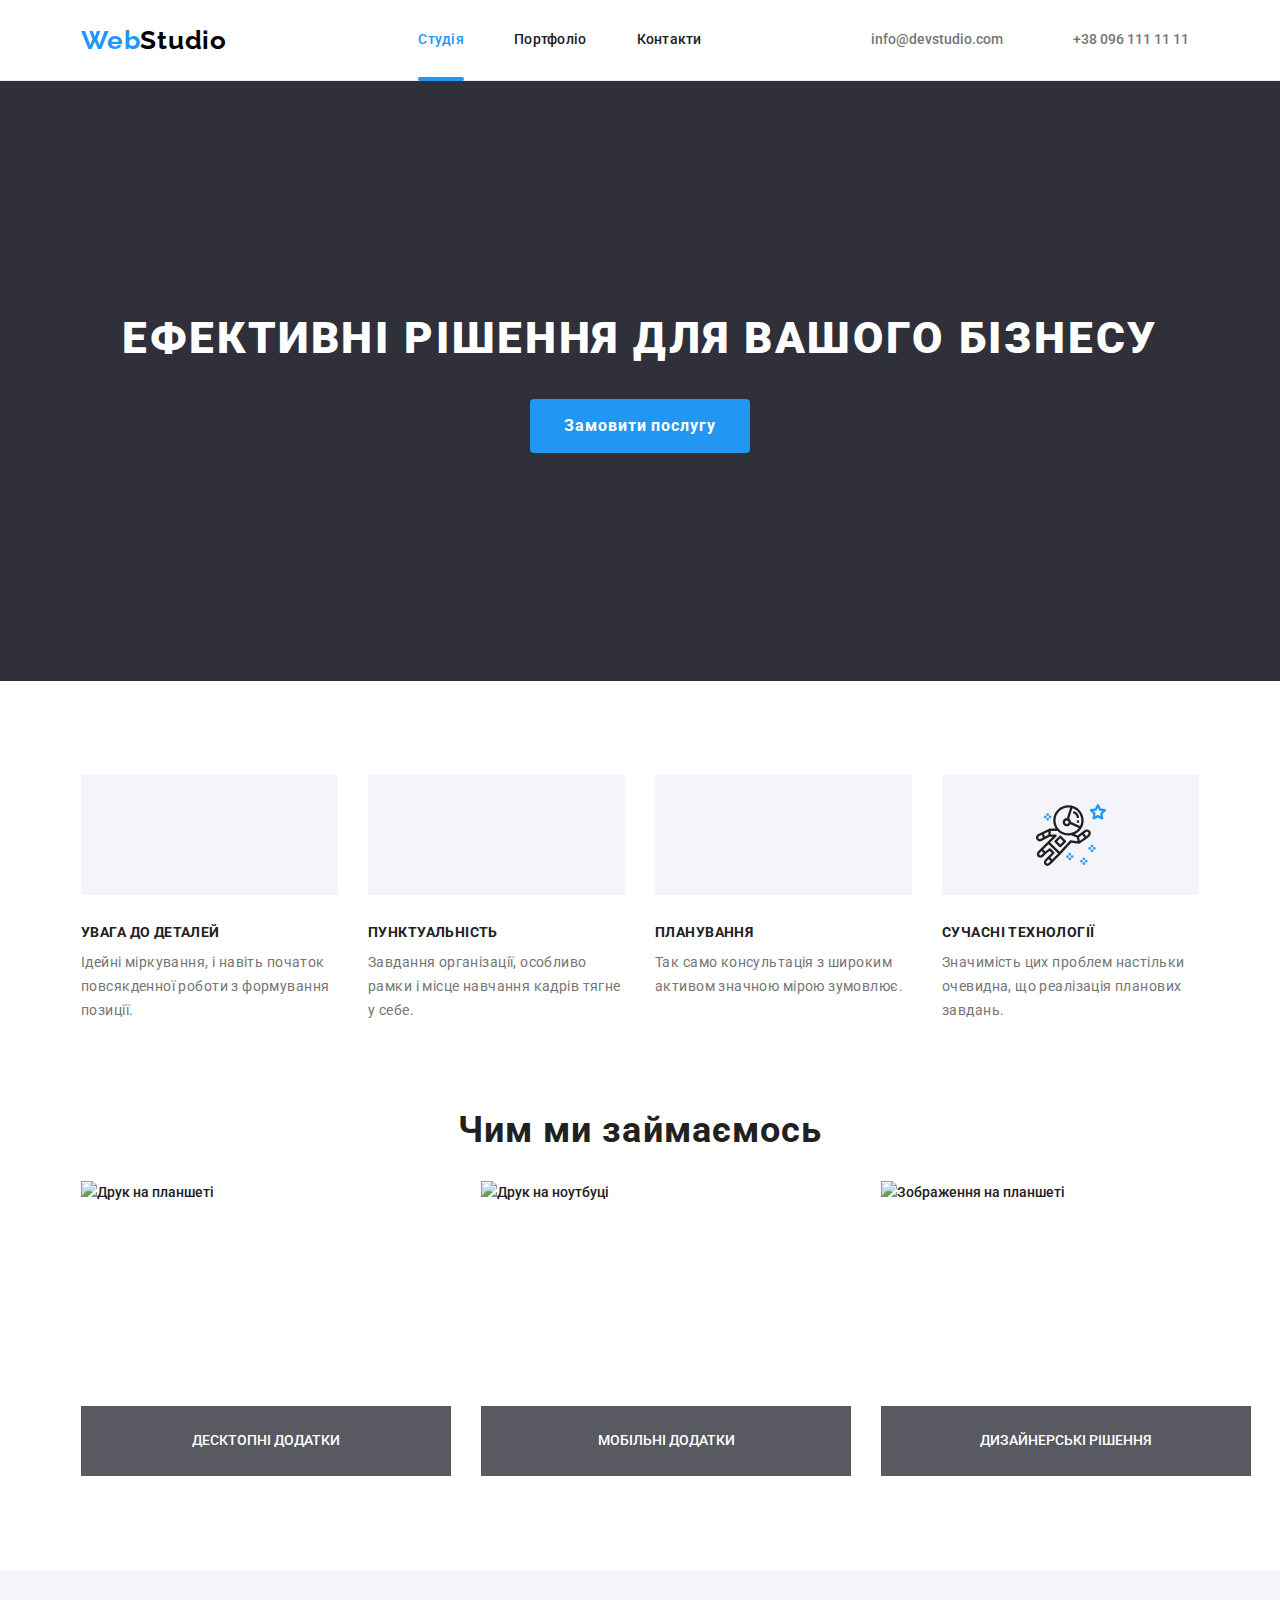
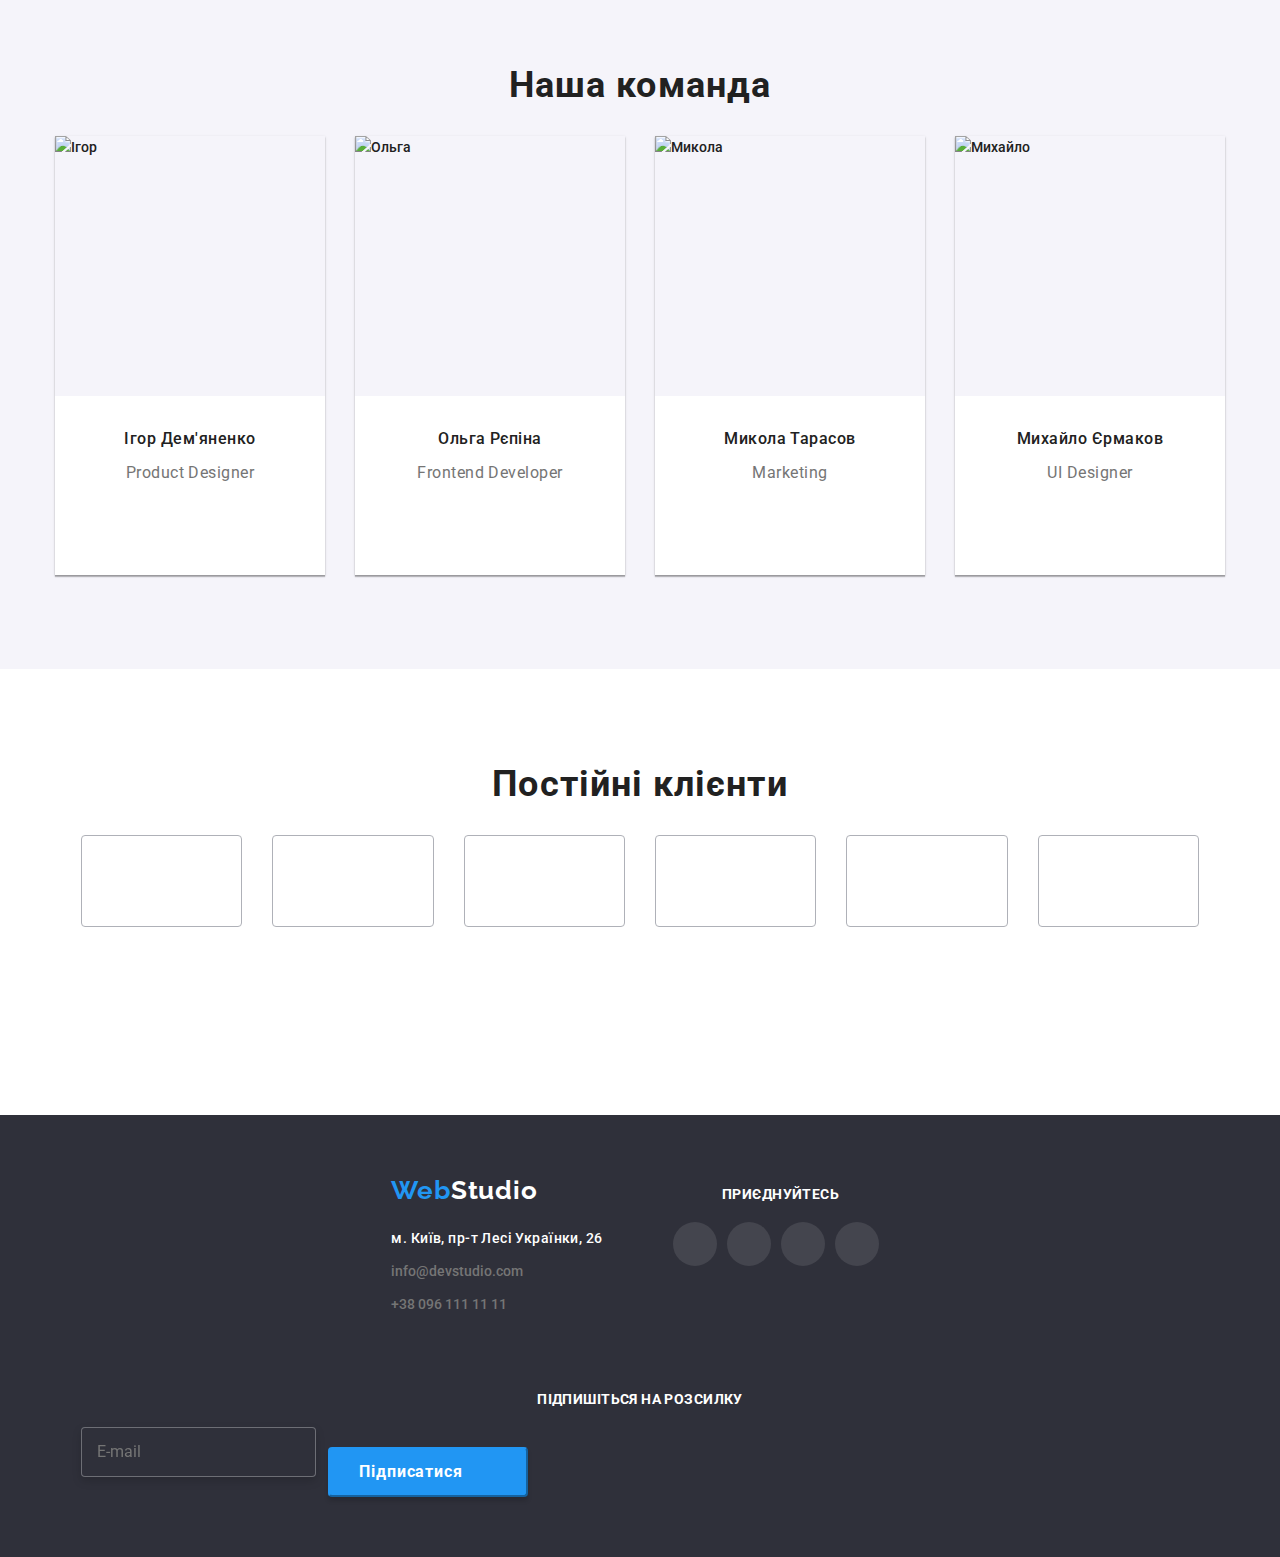
==== commit e819e65a: "hw-8" ====
--- a/index.html
+++ b/index.html
@@ -25,7 +25,7 @@
                     <span class="page__ingredient">Web</span><span class="studio-header">Studio</span>
                 </a>
                 <button type="button" class="button__burger js-open-menu"  >
-                <svg class="" width="24" height="40" aria-label="Перемикач мобільного меню">
+                <svg class="" width="24" height="24" aria-label="Перемикач мобільного меню">
                     <use class="icon-menu" href="./images/mobile_burger.svg#icon-menu_24px"></use>
                     <!-- <use class="icon-cross" href="./images/mobile_burger.svg#icon-close_24px"></use> -->
                 </svg>
@@ -83,14 +83,15 @@
                                 </ul>
                                 
                                 <ul class="menu-contacts list">
-                                    <li class="menu-contacts__list">
-                                        <a href="mailto:info@devstudio.com" class="menu-contacts__contact">
-                                            info@devstudio.com</a>
-                                    </li>
                                     <li class="menu-contacts__list smartphone">
                                         <a href="tel:+380961111111" class="menu-contacts__contact">
-                                            +38 096 111 11 11</a>
-                                    </li>
+                                            <span>+38 096 111 11 11</span></a>
+                                    </li>
+                                    <li class="menu-contacts__list">
+                                        <a href="mailto:info@devstudio.com" class="menu-contacts__meil">
+                                            info@devstudio.com</a>
+                                    </li>
+                                    
                                 </ul>
                                 
                                 <ul class="mobi-net">
@@ -194,9 +195,9 @@
     <ul class="section-team__list list">
         <li class="section-team__items">  
             <picture>
-                <source srcset="../images/igor.jpg" media="(min-width: 1600px)"/>
-                <source srcset="../images/igormob.jpg" media="(max-width: 767px)"/>
-                <source srcset="../images/igortablet.jpg" media="(min-width: 768px)"/>
+                <source srcset="./images/igor.jpg" media="(min-width: 1200px)"/>
+                <source srcset="./images/igortablet.jpg" media="(min-width: 768px)" />
+                <source srcset="./images/igormob.jpg" media="(max-width: 767px)"/>
                 <img
                    srcset="./images/igor.jpg 1x, ./images/igor@2.jpg 2x"
                     src="./images/igor.jpg" alt="Ігор" width="270" height="260"/>
@@ -241,9 +242,9 @@
         <li class="section-team__items">
             
             <picture>
-                <source srcset="./images/olga.jpg" media="(min-width: 1600px)"/>
+                <source srcset="./images/olga.jpg" media="(min-width: 1200px)"/>
+                <source srcset="./images/olgatablet.jpg" media="(min-width: 768px)" />
                 <source srcset="./images/olgamob.jpg" media="(max-width: 767px)"/>
-                <source srcset="./images/olgatablet.jpg" media="(min-width: 768px)"/>
                 <img
                    srcset="./images/olga.jpg 1x, ./images/olga@2.jpg 2x"
                     src="./images/olga.jpg" alt="Ольга" width="270" height="260"/>
@@ -286,9 +287,9 @@
         </li>
         <li class="section-team__items">
             <picture>
-                <source srcset="./images/nike.jpg" media="(min-width: 1600px)"/>
+                <source srcset="./images/nike.jpg" media="(min-width: 1200px)"/>
+                <source srcset="./images/niketablet.jpg" media="(min-width: 768px)" />
                 <source srcset="./images/nikemob.jpg" media="(max-width: 767px)"/>
-                <source srcset="./images/niketablet.jpg" media="(min-width: 768px)"/>
                 <img
                    srcset="./images/nike.jpg 1x, ./images/nike@2.jpg 2x"
                     src="./images/nike.jpg" alt="Микола" width="270" height="260"/>
@@ -332,9 +333,9 @@
         </li>
         <li class="section-team__items">
             <picture>
-                <source srcset="./images/michailo.jpg" media="(min-width: 1600px)"/>
+                <source srcset="./images/michailo.jpg" media="(min-width: 1200px)"/>
+                <source srcset="./images/michailotablet.jpg" media="(min-width: 768px)" />
                 <source srcset="./images/michailomob.jpg" media="(max-width: 767px)"/>
-                <source srcset="./images/michailotablet.jpg" media="(min-width: 768px)"/>
                 <img
                    srcset="./images/michailo.jpg 1x, ./images/michailo@2.jpg 2x"
                     src="./images/michailo.jpg" alt="Михайло" width="270" height="260"/>
@@ -548,7 +549,7 @@
                     </div>
 
                     <div class="page-backdrop__field">
-                        <label class="page-backdrop__label">
+                        <label class="page-backdrop__label ">
                             <input type="checkbox" class="page-backdrop__checkbox">
                             <svg class="page-backdrop__checker" width="16px" height="15px">
                                 <use href="./images/symbol-defs6.svg#icon-backdrop_checkerV"></use>
--- a/css/main.min.css
+++ b/css/main.min.css
@@ -1 +1 @@
-:root{--hero-gradient: #C4C4C4;--primary-text-color:#212121;--primary-background-color:#FFFFFF;--title-text-color:#757575;--primary-title-color:#2196F3;--primary-bcg-hero:#2F303A;--primary-button-text:#FFFFFF;--primary-studio-title: #000000;--header-border: #ECECEC;--header-btn-active: #188CE8;--header-bkg-title: #F5F4FA;--project-border-line: #EEEEEE;--svg-clients-brd: #AFB1B8}body{background:var(--primary-background-color);font-family:"Roboto",sans-serif;color:var(--primary-text-color);font-size:14px;line-height:1.7;font-weight:500}h1,h2,h3,h4,h6,h5,p{margin-top:0;margin-bottom:0}img{display:block;max-width:100%;height:auto}.logo{text-decoration:none;font-weight:700;font-size:26px;font-family:raleway;line-height:1.19;letter-spacing:.03em}.list{list-style:none;padding:0;margin:0}.container{margin-left:auto;margin-right:auto;padding-left:15px;padding-right:15px}@media screen and (min-width: 480px){.container{width:480px}}@media screen and (min-width: 768px){.container{width:768px}}@media screen and (min-width: 1148px){.container{width:1148px}}.section-feature{padding-top:94px;padding-bottom:94px}@media screen and (max-width: 1147px){.section-feature{padding-top:60px}}.section-team{padding-top:94px;padding-bottom:94px}@media screen and (max-width: 1147px){.section-team{padding-top:60px}}.section-projects{padding-top:94px;padding-bottom:94px}@media screen and (max-width: 1147px){.section-projects{padding-top:60px}}.section-clients{padding-top:94px;padding-bottom:94px}@media screen and (max-width: 1147px){.section-clients{padding-top:60px}}.section-feature__title{margin-top:0;font-weight:700;padding-top:0px;margin-bottom:30px;font-size:36px;line-height:1.17;text-align:center;letter-spacing:.03em}.section-team__title{margin-top:0;font-weight:700;padding-top:0px;margin-bottom:30px;font-size:36px;line-height:1.17;text-align:center;letter-spacing:.03em}.section-projects__title{margin-top:0;font-weight:700;padding-top:0px;margin-bottom:30px;font-size:36px;line-height:1.17;text-align:center;letter-spacing:.03em}.section-clients__title{margin-top:0;font-weight:700;padding-top:0px;margin-bottom:30px;font-size:36px;line-height:1.17;text-align:center;letter-spacing:.03em}.section-feature__title--hidden{position:absolute;white-space:nowrap;width:1px;height:1px;overflow:hidden;border:0;padding:0;clip:rect(0 0 0 0);-webkit-clip-path:inset(50%);clip-path:inset(50%);margin:-1px}button{border-radius:4px;display:inline-block;text-align:center}.button__hero{padding:10px 32px;min-width:216px;font-weight:700;font-size:16px;line-height:1.88;display:inline-block;-webkit-box-align:center;-ms-flex-align:center;align-items:center;text-align:center;letter-spacing:.06em;color:var(--primary-button-text)}.button__burger{display:-webkit-inline-box;display:-ms-inline-flexbox;display:inline-flex;margin:23px;padding:0;right:0;top:0;border:none;background-color:rgba(0,0,0,0)}.button__burger:hover,.button__burger:focus{fill:var(--primary-title-color)}.menu-nav__clbutton{position:absolute;top:10px;right:15px;background-color:var(--primary-background-color);cursor:pointer;border:none;outline:none}.menu-nav__clbutton:hover,.menu-nav__clbutton:focus{fill:var(--primary-title-color)}.button__portfolio{cursor:pointer;font-family:inherit;font-weight:500;font-size:16px;line-height:1.62;border-color:rgba(0,0,0,0);border-radius:4px;text-align:center;letter-spacing:.03em;padding:6px 22px;-webkit-transition-property:color,background-color,-webkit-box-shadow;transition-property:color,background-color,-webkit-box-shadow;transition-property:color,background-color,box-shadow;transition-property:color,background-color,box-shadow,-webkit-box-shadow;-webkit-transition:color 250ms cubic-bezier(0.4, 0, 0.2, 1),background-color 250ms cubic-bezier(0.4, 0, 0.2, 1),-webkit-box-shadow 250ms cubic-bezier(0.4, 0, 0.2, 1);transition:color 250ms cubic-bezier(0.4, 0, 0.2, 1),background-color 250ms cubic-bezier(0.4, 0, 0.2, 1),-webkit-box-shadow 250ms cubic-bezier(0.4, 0, 0.2, 1);transition:color 250ms cubic-bezier(0.4, 0, 0.2, 1),background-color 250ms cubic-bezier(0.4, 0, 0.2, 1),box-shadow 250ms cubic-bezier(0.4, 0, 0.2, 1);transition:color 250ms cubic-bezier(0.4, 0, 0.2, 1),background-color 250ms cubic-bezier(0.4, 0, 0.2, 1),box-shadow 250ms cubic-bezier(0.4, 0, 0.2, 1),-webkit-box-shadow 250ms cubic-bezier(0.4, 0, 0.2, 1)}.button__portfolio:hover,.button__portfolio:focus{color:var(--header-bkg-title);background:var(--primary-title-color);-webkit-box-shadow:0px 3px 1px rgba(0,0,0,.1),0px 1px 2px rgba(0,0,0,.08),0px 2px 2px rgba(0,0,0,.12);box-shadow:0px 3px 1px rgba(0,0,0,.1),0px 1px 2px rgba(0,0,0,.08),0px 2px 2px rgba(0,0,0,.12)}.button__portfolio:active{background:var(--primary-title-color)}.button__footer{cursor:pointer;position:static;display:-webkit-inline-box;display:-ms-inline-flexbox;display:inline-flex;-webkit-box-pack:center;-ms-flex-pack:center;justify-content:center;-webkit-box-align:center;-ms-flex-align:center;align-items:center;width:200px;height:50px;background:var(--primary-title-color);-webkit-box-shadow:0px 4px 4px rgba(0,0,0,.15);box-shadow:0px 4px 4px rgba(0,0,0,.15);border-radius:4px;border-color:var(--primary-title-color);color:var(--primary-button-text);font-weight:700;font-size:16px;line-height:30px;letter-spacing:.06em}@media screen and (max-width: 1147px){.button__footer{margin-left:80px}}@media screen and (max-width: 767px){.button__footer{margin-left:0px}}.button__footer--form{-webkit-box-pack:center;-ms-flex-pack:center;justify-content:center;margin-top:30px;-webkit-transition:background-color 250ms cubic-bezier(0.4, 0, 0.2, 1);transition:background-color 250ms cubic-bezier(0.4, 0, 0.2, 1);margin-left:124px}@media screen and (max-width: 1147px){.button__footer--form{margin-left:85px}}.button__footer--form:hover,.button__footer--form:focus{color:var(--header-bkg-title);background-color:var(--header-btn-active)}.button__footer--icon{fill:var(--primary-background-color);margin:0px 0px 0px 10px}.page-backdrop{position:fixed;width:100%;height:100%;left:0;top:0;background:rgba(0,0,0,.2);-webkit-transition:opacity 250ms cubic-bezier(0.4, 0, 0.2, 1);transition:opacity 250ms cubic-bezier(0.4, 0, 0.2, 1)}.page-backdrop.is-hidden{opacity:0;pointer-events:none}.page-backdrop__announce{margin-left:36px;letter-spacing:.03em;font-size:14px}@media screen and (max-width: 1147px){.page-backdrop__announce{font-size:12px}}.page-backdrop__field{position:relative;margin-bottom:28px}.page-backdrop__form{display:-webkit-box;display:-ms-flexbox;display:flex;-webkit-box-orient:vertical;-webkit-box-direction:normal;-ms-flex-direction:column;flex-direction:column;padding-top:0px}.page-backdrop__icon{position:absolute;cursor:pointer;margin-right:8px;background-color:var(--primary-background-color);top:35%;left:15px;-webkit-transition:fill 250ms cubic-bezier(0.4, 0, 0.2, 1);transition:fill 250ms cubic-bezier(0.4, 0, 0.2, 1)}.page-backdrop__label{position:absolute;-webkit-user-select:none;-moz-user-select:none;-ms-user-select:none;user-select:none;top:0;left:0;-webkit-transform:translateY(-100%);transform:translateY(-100%);width:100%;font-style:normal;font-size:12px;letter-spacing:.01em;color:var(--title-text-color);margin-bottom:4px;padding:0}.page-backdrop__list{margin-top:0px}.page-backdrop__title{position:relative;width:100%;height:23px;font-family:"Roboto";font-style:normal;font-weight:700;font-size:20px;line-height:23px;text-align:center;letter-spacing:.03em;color:var(--primary-text-color);margin-bottom:30px}.page-backdrop__text{outline:none;justify-items:center;cursor:pointer;border:1px solid rgba(33,33,33,.2);border-radius:4px;-webkit-transition:border 250ms cubic-bezier(0.4, 0, 0.2, 1);transition:border 250ms cubic-bezier(0.4, 0, 0.2, 1);height:40px;width:100%}.page-backdrop__text:hover,.page-backdrop__text:focus{border:1px solid var(--primary-title-color)}.page-backdrop__text:focus-within{border:1px solid var(--primary-title-color)}.page-backdrop__text:focus+.page-backdrop__icon:focus{background-color:var(--primary-title-color)}.page-backdrop__text:hover+.page-backdrop__icon{fill:var(--primary-title-color)}.page-backdrop__coment{outline:none;display:block;justify-items:center;cursor:pointer;font-size:12px;padding:12px 16px 12px 16px;border:1px solid rgba(33,33,33,.2);border-radius:4px;-webkit-transition:border 250ms cubic-bezier(0.4, 0, 0.2, 1);transition:border 250ms cubic-bezier(0.4, 0, 0.2, 1);height:120px;width:100%}.page-backdrop__coment:focus,.page-backdrop__coment:hover{border:1px solid var(--primary-title-color)}.page-backdrop__checkbox{position:absolute;-webkit-appearance:none;-moz-appearance:none;appearance:none}.page-backdrop__checkbox:checked+.page-backdrop__checker{border:var(--primary-title-color);background-color:var(--primary-title-color)}.page-backdrop__checkbox:checked+.page-backdrop__label{color:var(--svg-clients-brd);background-origin:var(--primary-title-color)}.page-backdrop__checker{position:absolute;border-radius:3px;cursor:pointer;border:2px solid var(--primary-text-color);background-color:var(--primary-background-color);top:5px;margin-left:12px;padding:0;fill:var(--primary-button-text);-webkit-transition:fill 250ms cubic-bezier(0.4, 0, 0.2, 1);transition:fill 250ms cubic-bezier(0.4, 0, 0.2, 1)}@media screen and (max-width: 1147px){.page-backdrop__checker{margin-left:0}}.page-backdrop__checker:hover,.page-backdrop__checker:focus{fill:var(--primary-background-color)}.button__close{cursor:pointer;position:absolute;top:0;right:0;margin:8px;width:30px;height:30px;display:-webkit-box;display:-ms-flexbox;display:flex;-webkit-box-align:center;-ms-flex-align:center;align-items:center;-webkit-box-pack:center;-ms-flex-pack:center;justify-content:center;content:"";border:1px solid rgba(0,0,0,.1);border-radius:50%;background-size:contain;background-repeat:no-repeat;background-position:center;background-color:var(--primary-background-color)}.button__close:hover,.button__close:focus{fill:var(--primary-title-color)}.link-rule{color:var(--primary-title-color)}.modal{position:absolute;left:50%;top:50%;-webkit-transform:translate(-50%, -50%);transform:translate(-50%, -50%);padding:40px;width:528px;height:581px;background-color:var(--primary-background-color);-webkit-box-shadow:0px 1px 3px rgba(0,0,0,.12),0px 1px 1px rgba(0,0,0,.14),0px 2px 1px rgba(0,0,0,.2);box-shadow:0px 1px 3px rgba(0,0,0,.12),0px 1px 1px rgba(0,0,0,.14),0px 2px 1px rgba(0,0,0,.2);border-radius:4px}@media screen and (max-width: 1147px){.modal{width:450px;height:609px}}.section-clients{min-width:480px}.section-clients__list{display:-webkit-box;display:-ms-flexbox;display:flex;padding-left:0px;margin-top:0;margin-bottom:0;max-width:1170px;min-width:480px}@media screen and (max-width: 1147px){.section-clients__list{-ms-flex-wrap:wrap;flex-wrap:wrap;-webkit-box-pack:center;-ms-flex-pack:center;justify-content:center}}@media screen and (max-width: 767px){.section-clients__list{-ms-flex-wrap:wrap;flex-wrap:wrap;-webkit-box-pack:center;-ms-flex-pack:center;justify-content:center}}.section-clients__label{display:-webkit-box;display:-ms-flexbox;display:flex;-webkit-box-pack:center;-ms-flex-pack:center;justify-content:center;-webkit-box-align:center;-ms-flex-align:center;align-items:center;width:100%;height:100%;border-radius:4px;border:1px solid var(--svg-clients-brd);fill:var(--svg-clients-brd);-webkit-transition:fill 250ms cubic-bezier(0.4, 0, 0.2, 1),border 250ms cubic-bezier(0.4, 0, 0.2, 1);transition:fill 250ms cubic-bezier(0.4, 0, 0.2, 1),border 250ms cubic-bezier(0.4, 0, 0.2, 1)}.section-clients__label:hover,.section-clients__label:focus{fill:var(--primary-title-color);border:1px solid var(--primary-title-color)}.section-clients__item{display:inline-block;-webkit-box-pack:center;-ms-flex-pack:center;justify-content:center;content:"";width:167px;height:92px;background-size:contain;margin-left:0px;background-repeat:no-repeat;background-position:center}.section-clients__item:not(:last-child){margin-right:30px}@media screen and (max-width: 1147px){.section-clients__item:not(:last-child){margin-right:15px}}@media screen and (max-width: 767px){.section-clients__item:not(:last-child){margin-right:15px}}@media screen and (max-width: 1147px){.section-clients__item{width:226px;margin:15px}}@media screen and (max-width: 767px){.section-clients__item{width:210px;margin:15px}}.section-clients__item .section-clients__title{font-size:36px;min-width:480px}@media screen and (max-width: 1147px){.section-clients__item .section-clients__title{width:768px;font-size:28px}}@media screen and (max-width: 767px){.section-clients__item .section-clients__title{max-width:480px;font-size:28px}}.section-feature__list{display:-webkit-box;display:-ms-flexbox;display:flex;padding-top:0px;padding-bottom:0px;gap:30px;max-width:1170px;min-width:480px}@media screen and (max-width: 1147px){.section-feature__list{-ms-flex-wrap:wrap;flex-wrap:wrap;-webkit-box-pack:center;-ms-flex-pack:center;justify-content:center}}@media screen and (max-width: 767px){.section-feature__list{-ms-flex-wrap:wrap;flex-wrap:wrap;margin:15px;-webkit-box-pack:center;-ms-flex-pack:center;justify-content:center;margin-left:0;padding-left:0}}.section-feature__item{margin-top:0;margin-bottom:10px;font-weight:700;font-size:14px;line-height:1.14;letter-spacing:.03em;text-transform:uppercase}@media screen and (max-width: 767px){.section-feature__item{text-align:center}}.section-feature__text{margin-top:0;margin-bottom:0px;padding-top:0;font-weight:400;font-size:14px;line-height:1.71;letter-spacing:.03em;color:var(--title-text-color)}.section-feature__style{width:270px}@media screen and (max-width: 1147px){.section-feature__style{width:354px}}@media screen and (max-width: 767px){.section-feature__style{max-width:450px}}.section-feature__style::before{display:block;content:"";height:120px;background-size:contain;margin-bottom:30px}.ftr-antenna{background-image:url("/images/antenna.svg");background-size:auto;height:120px;background-repeat:no-repeat;background-position:center;background-color:var(--header-bkg-title);margin-bottom:120px}.ftr-clock{background-image:url("/images/clock.svg");background-size:auto;height:120px;background-repeat:no-repeat;background-position:center;background-color:var(--header-bkg-title);margin-bottom:120px}.ftr-monitor{background-image:url("/images/monitor.svg");background-size:auto;height:120px;background-repeat:no-repeat;background-position:center;background-color:var(--header-bkg-title);margin-bottom:120px}.ftr-spaceman{background-image:url("/images/spaceman.svg");background-size:auto;height:120px;background-repeat:no-repeat;background-position:center;background-color:var(--header-bkg-title);margin-bottom:120px}.page-footer{display:inline-block;background-color:var(--primary-bcg-hero);padding:60px 0;margin-top:94px;width:100%;min-width:480px}@media screen and (max-width: 1147px){.page-footer{-webkit-box-orient:vertical;-webkit-box-direction:normal;-ms-flex-direction:column;flex-direction:column;-ms-flex-wrap:wrap;flex-wrap:wrap;margin-top:0px}}.page-footer__contacts{padding-left:0;list-style:none;display:-webkit-box;display:-ms-flexbox;display:flex;-webkit-box-orient:vertical;-webkit-box-direction:normal;-ms-flex-direction:column;flex-direction:column;gap:9px}.page-footer__socials{display:-webkit-box;display:-ms-flexbox;display:flex;font-family:"Roboto";font-style:normal;font-weight:700;font-size:14px;line-height:16px;letter-spacing:.03em;text-transform:uppercase;color:var(--primary-button-text)}@media screen and (min-width: 768px){.page-footer__socials{-webkit-box-pack:center;-ms-flex-pack:center;justify-content:center}}.footer-container{display:-webkit-box;display:-ms-flexbox;display:flex;-webkit-box-align:baseline;-ms-flex-align:baseline;align-items:baseline}@media screen and (min-width: 768px){.footer-container{-ms-flex-wrap:wrap;flex-wrap:wrap;-webkit-box-pack:center;-ms-flex-pack:center;justify-content:center}}@media screen and (max-width: 767px){.footer-container{-webkit-box-orient:vertical;-webkit-box-direction:normal;-ms-flex-direction:column;flex-direction:column;-webkit-box-pack:center;-ms-flex-pack:center;justify-content:center}}.footer-container__wrap,.site-contacts__contact,.page-footer__socials{text-align:none}@media screen and (max-width: 1147px){.footer-container__wrap,.site-contacts__contact,.page-footer__socials{text-align:center}}@media screen and (max-width: 767px){.footer-container__wrap,.site-contacts__contact,.page-footer__socials{-webkit-box-pack:center;-ms-flex-pack:center;justify-content:center;text-align:center;width:100%}}.studio-footer{color:var(--primary-background-color)}.add-footer{text-decoration:none;font-style:normal;font-size:14px;line-height:1.71;letter-spacing:.03em;color:var(--primary-background-color)}.footer-adres__style{margin-top:20px}.social-container{-webkit-box-align:baseline;-ms-flex-align:baseline;align-items:baseline;margin-left:70px;margin-top:0px}@media screen and (max-width: 767px){.social-container{margin-top:60px;margin-left:0;-webkit-box-pack:center;-ms-flex-pack:center;justify-content:center;width:100%}}.footer-social__label{fill:var(--primary-background-color)}.footer-social__list{list-style:none;display:-webkit-box;display:-ms-flexbox;display:flex;margin:20px 0 0 0;padding:0 0 0 0;content:"";background-size:contain;background-repeat:no-repeat;background-position:center}@media screen and (max-width: 767px){.footer-social__list{margin-left:0;-webkit-box-pack:center;-ms-flex-pack:center;justify-content:center;width:100%}}.footer-social__links{background-color:rgba(255,255,255,.1);display:-webkit-box;display:-ms-flexbox;display:flex;-webkit-box-align:center;-ms-flex-align:center;align-items:center;-webkit-box-pack:center;-ms-flex-pack:center;justify-content:center;height:44px;width:44px;border-radius:50%;-webkit-transition:background-color 250ms cubic-bezier(0.4, 0, 0.2, 1);transition:background-color 250ms cubic-bezier(0.4, 0, 0.2, 1)}.footer-social__links:hover,.footer-social__links:focus{background-color:var(--primary-title-color)}.footer-social__item{margin-right:10px}.footer-social__item:not(:last-child){margin-right:10px}.email__box{margin-right:12px}.footer-form{display:-webkit-box;display:-ms-flexbox;display:flex;width:358px;height:50px;left:815px;margin-top:0px;padding:15px 15px 15px 15px;background:#2f303a;color:var(--primary-button-text);border:1px solid rgba(255,255,255,.3);-webkit-filter:drop-shadow(0px 4px 4px rgba(0, 0, 0, 0.15));filter:drop-shadow(0px 4px 4px rgba(0, 0, 0, 0.15));border-radius:4px;font-size:16px;line-height:30px;margin-bottom:0}@media screen and (max-width: 1147px){.footer-form{margin-left:auto;margin-right:auto;margin-bottom:20px;-webkit-box-pack:center;-ms-flex-pack:center;justify-content:center}}@media screen and (max-width: 767px){.footer-form{max-width:450px;margin-bottom:20px}}.spam-container{-webkit-box-align:baseline;-ms-flex-align:baseline;align-items:baseline;margin-left:93px;margin-top:0px}@media screen and (max-width: 767px){.spam-container{margin-top:60px;margin-left:auto;text-align:center}}@media screen and (min-width: 768px){.spam-container{margin-left:0}}.spam-container__box{list-style:none;display:-webkit-box;display:-ms-flexbox;display:flex;padding:0 0 0 0;margin-bottom:0}@media screen and (max-width: 1147px){.spam-container__box{-webkit-box-orient:vertical;-webkit-box-direction:normal;-ms-flex-direction:column;flex-direction:column;margin-bottom:20px}}.spam-container__title{text-transform:uppercase;color:var(--primary-button-text);font-style:normal;font-weight:700;line-height:16px;letter-spacing:.03em;margin-bottom:20px}@media screen and (min-width: 768px){.spam-container__title{margin-left:73px}}.header-div{-webkit-box-align:center;-ms-flex-align:center;align-items:center;-webkit-box-pack:justify;-ms-flex-pack:justify;justify-content:space-between;min-width:480px}@media screen and (max-width: 767px){.header-div{height:60px;width:100%}}@media screen and (min-width: 768px){.header-div{display:-webkit-box;display:-ms-flexbox;display:flex}}.page-header{position:relative;background-color:var(--primary-background-color);border-bottom:1px solid var(--header-border)}.page-header__nav{display:-webkit-box;display:-ms-flexbox;display:flex;-webkit-box-align:center;-ms-flex-align:center;align-items:center;-webkit-box-pack:justify;-ms-flex-pack:justify;justify-content:space-between;height:100%}.page__ingredient{color:var(--primary-title-color)}.studio-header{color:var(--primary-studio-title)}.site-nav{margin-left:94px;display:none}@media screen and (min-width: 768px){.site-nav{display:-webkit-box;display:-ms-flexbox;display:flex;margin-left:88px}}.site-nav .site-nav__item:not(:last-child){margin-right:50px}.site-nav__title{display:block;padding-top:32px;padding-bottom:32px;color:var(--primary-text-color);font-weight:500;line-height:1.14;letter-spacing:.02em;text-decoration:none;-webkit-transition:color 250ms cubic-bezier(0.4, 0, 0.2, 1);transition:color 250ms cubic-bezier(0.4, 0, 0.2, 1)}.site-nav__title--current{color:var(--primary-title-color);position:relative}.site-nav__title--current::after{position:absolute;display:block;content:"";height:4px;width:100%;position:absolute;left:0;bottom:-1px;background-color:currentColor;border-radius:2px}.site-nav__title:hover,.site-nav__title:focus{color:var(--primary-title-color)}.site-contacts{display:none;padding:0;margin:0;margin-right:0}@media screen and (min-width: 768px){.site-contacts{display:-webkit-inline-box;display:-ms-inline-flexbox;display:inline-flex}}.site-contacts__head{list-style:none}@media screen and (min-width: 1148px){.site-contacts__head{display:-webkit-box;display:-ms-flexbox;display:flex}}.site-contacts__list:not(:last-child){margin-right:50px}.site-contacts__contact{color:var(--title-text-color);display:-webkit-box;display:-ms-flexbox;display:flex;font-style:normal;text-decoration:none;-webkit-box-align:center;-ms-flex-align:center;align-items:center;fill:var(--title-text-color);-webkit-transition:color 250ms cubic-bezier(0.4, 0, 0.2, 1),fill 250ms cubic-bezier(0.4, 0, 0.2, 1);transition:color 250ms cubic-bezier(0.4, 0, 0.2, 1),fill 250ms cubic-bezier(0.4, 0, 0.2, 1)}.site-contacts__contact:hover,.site-contacts__contact:focus{color:var(--primary-title-color);fill:var(--primary-title-color)}.envelope,.smartphone{margin-right:10px}.hero{text-align:center;background:var(--primary-bcg-hero);padding:200px 0;max-height:600px;max-width:1600px;min-width:480px;margin-left:auto;margin-right:auto;background-position:center}.hero__container{margin-left:auto;margin-right:auto;padding-left:15px;padding-right:15px;width:100%}.hero__box{display:-webkit-box;display:-ms-flexbox;display:flex;-webkit-box-pack:center;-ms-flex-pack:center;justify-content:center;-webkit-box-align:center;-ms-flex-align:center;align-items:center;background-image:-webkit-gradient(linear, left top, left bottom, from(rgba(47, 48, 58, 0.4)), to(rgba(47, 48, 58, 0.4))),url(../images/img.jpg);background-image:linear-gradient(rgba(47, 48, 58, 0.4), rgba(47, 48, 58, 0.4)),url(../images/img.jpg);background-size:cover;background-position:center;max-width:1600px;height:600px;margin-left:auto;margin-right:auto;margin-bottom:auto;background-repeat:no-repeat;padding:0}.hero__title{margin-bottom:30px;font-weight:900;font-size:44px;line-height:1.36;letter-spacing:.06em;text-transform:uppercase;color:var(--primary-button-text);width:700px;margin-left:auto;margin-right:auto}@media screen and (max-width: 1147px){.hero__title{font-size:28px;width:360px}}.hero__title--hidden{position:absolute;white-space:nowrap;width:1px;height:1px;overflow:hidden;border:0;padding:0;clip:rect(0 0 0 0);-webkit-clip-path:inset(50%);clip-path:inset(50%);margin:-1px}.hero__link{cursor:pointer;background-color:var(--primary-title-color);text-align:center;border-color:rgba(0,0,0,0);-webkit-transition:background-color 250ms cubic-bezier(0.4, 0, 0.2, 1);transition:background-color 250ms cubic-bezier(0.4, 0, 0.2, 1)}.hero__link:active{background:var(--header-btn-active)}.hero__link:hover,.hero__link:focus{color:var(--header-bkg-title);background-color:var(--header-btn-active)}.menu-container{position:fixed;width:100%;height:796px;left:0;top:0;display:none;background-color:var(--primary-background-color);padding:0;text-align:center;font-size:20px;-webkit-transition-property:opacity,visibility,-webkit-transform;transition-property:opacity,visibility,-webkit-transform;transition-property:transform,opacity,visibility;transition-property:transform,opacity,visibility,-webkit-transform;-webkit-transition-duration:250ms;transition-duration:250ms;-webkit-transition-timing-function:cubic-bezier(0.4, 0, 0.2, 1);transition-timing-function:cubic-bezier(0.4, 0, 0.2, 1);overflow:auto}.menu-container.is-open{display:block}.menu-container__wrap{position:relative;margin-left:auto;margin-right:auto;max-width:100%;min-height:100%;display:-webkit-box;display:-ms-flexbox;display:flex;-webkit-box-orient:vertical;-webkit-box-direction:normal;-ms-flex-direction:column;flex-direction:column;padding:48px 40px 40px 40px}.menu-nav__list{list-style:none}.menu-nav__title{display:block;padding-top:32px;padding-bottom:32px;color:var(--primary-text-color);width:139px;height:48px;font-size:40px;font-weight:500;line-height:47px;letter-spacing:.02em;text-decoration:none;-webkit-transition:color 250ms cubic-bezier(0.4, 0, 0.2, 1);transition:color 250ms cubic-bezier(0.4, 0, 0.2, 1)}.menu-nav__title--current{color:var(--primary-title-color);position:relative}.menu-contacts{padding-top:306px;padding-left:40px}.menu-contacts__contact{display:block;padding-top:32px;padding-bottom:32px;height:40px;font-style:normal;font-weight:500;font-size:34px;line-height:40px;letter-spacing:.02em;color:#2196f3}.mobi-net{display:-webkit-box;display:-ms-flexbox;display:flex;list-style:none;padding-top:32px;padding-left:40px;margin-bottom:48px}.mobi-net__link{text-decoration:none;color:inherit;display:block;-webkit-transition-property:color;transition-property:color;-webkit-transition-duration:250ms;transition-duration:250ms;-webkit-transition-timing-function:cubic-bezier(0.4, 0, 0.2, 1);transition-timing-function:cubic-bezier(0.4, 0, 0.2, 1);font-weight:500;font-size:18px;line-height:1.222;letter-spacing:.02em;text-align:start;text-transform:none;color:var(--primary-title-color);font-style:normal}.mobi-net__line{margin:10px;width:22px;height:0;border-width:1px;border-style:solid;border-color:rgba(33,33,33,.2);-webkit-transform:rotate(90deg);transform:rotate(90deg)}.portfolio-filter{display:-webkit-box;display:-ms-flexbox;display:flex;margin-top:0px;margin-bottom:50px;-webkit-box-pack:center;-ms-flex-pack:center;justify-content:center;padding:0;margin-top:94px}.portfolio-filter__style:not(:last-child){margin-right:8px}.portfolio-list{display:-webkit-box;display:-ms-flexbox;display:flex;gap:30px;-ms-flex-wrap:wrap;flex-wrap:wrap;padding-left:0;padding-top:0px;padding-bottom:0px;margin-top:0;list-style:none;padding:0;margin:0}.portfolio-list__description{padding:63px 24px 63px 24px;color:var(--primary-button-text);background:rgba(33,150,243,.9);height:294px;font-size:18px;line-height:28px;letter-spacing:.03em;z-index:2}.portfolio-list__logo{position:relative;overflow:hidden}.portfolio-list__logo--aim{font-weight:400;font-size:16px;line-height:1.19;letter-spacing:.03em;color:var(--title-text-color)}.portfolio-list__logo--title{text-decoration:none;margin-bottom:4px;font-weight:700;font-size:18px;line-height:2;letter-spacing:.06em;color:var(--primary-text-color)}.portfolio-list__logo--company{padding-top:20px;padding-right:24px;padding-bottom:20px;padding-left:24px;border:1px solid var(--project-border-line);border-top:0;border-top:none}.portfolio-list__logo--overlay{position:absolute;top:0;left:0;width:100%;height:294px;-webkit-transform:translateY(100%);transform:translateY(100%);-webkit-transition:opacity 250ms cubic-bezier(0.4, 0, 0.2, 1),-webkit-transform 250ms cubic-bezier(0.4, 0, 0.2, 1);transition:opacity 250ms cubic-bezier(0.4, 0, 0.2, 1),-webkit-transform 250ms cubic-bezier(0.4, 0, 0.2, 1);transition:transform 250ms cubic-bezier(0.4, 0, 0.2, 1),opacity 250ms cubic-bezier(0.4, 0, 0.2, 1);transition:transform 250ms cubic-bezier(0.4, 0, 0.2, 1),opacity 250ms cubic-bezier(0.4, 0, 0.2, 1),-webkit-transform 250ms cubic-bezier(0.4, 0, 0.2, 1);opacity:0}.portfolio-list__link{display:block;text-decoration:none}.portfolio-list__link:hover .portfolio-list__logo--overlay,.portfolio-list__link:focus .portfolio-list__logo--overlay{-webkit-transform:translateY(0);transform:translateY(0);opacity:1}.portfolio-list__link:hover,.portfolio-list__link:focus{-webkit-box-shadow:0px 1px 1px rgba(0,0,0,.12),0px 4px 4px rgba(0,0,0,.06),1px 4px 6px rgba(0,0,0,.16);box-shadow:0px 1px 1px rgba(0,0,0,.12),0px 4px 4px rgba(0,0,0,.06),1px 4px 6px rgba(0,0,0,.16)}.portfolio-list__item{width:370px;position:relative}.portfolio-list__item:nth-child(3n){margin-right:0px}.project{padding-top:0}@media screen and (max-width: 1148px){.section-projects{display:none}}.section-projects__list{display:-webkit-box;display:-ms-flexbox;display:flex;position:relative}.section-projects__label{position:absolute;bottom:0;width:100%;height:70px;color:var(--primary-background-color);background:rgba(47,48,58,.8);text-transform:uppercase;display:-webkit-box;display:-ms-flexbox;display:flex;-webkit-box-align:center;-ms-flex-align:center;align-items:center;-webkit-box-pack:center;-ms-flex-pack:center;justify-content:center}.section-projects__item{padding-top:0px;padding-right:0;padding-bottom:0px;position:relative;margin-right:30px;-webkit-box-pack:center;-ms-flex-pack:center;justify-content:center}.section-projects__item:last-child{margin-right:0px}.section-team{min-width:480px}.section-team__background{background-color:var(--primary-background-color);padding-top:33px;padding-bottom:33px;text-align:center}.section-team__field{background-color:var(--header-bkg-title)}.section-team__list{display:-webkit-box;display:-ms-flexbox;display:flex;gap:30px;-webkit-box-pack:center;-ms-flex-pack:center;justify-content:center;width:100%}@media screen and (max-width: 1148px){.section-team__list{-ms-flex-wrap:wrap;flex-wrap:wrap;font-size:28px}}.section-team__position{font-weight:400;font-size:16px;line-height:1.19;letter-spacing:.03em;color:var(--title-text-color)}.section-team__socials{list-style:none;display:-webkit-box;display:-ms-flexbox;display:flex;-webkit-box-pack:center;-ms-flex-pack:center;justify-content:center;padding:0;margin-top:16px}.section-team__user{margin-bottom:15px;font-weight:500;font-size:16px;line-height:1.19;letter-spacing:.03em}.section-team__items{width:270px;-webkit-box-shadow:0px 1px 3px rgba(0,0,0,.12),0px 1px 1px rgba(0,0,0,.14),0px 2px 1px rgba(0,0,0,.2);box-shadow:0px 1px 3px rgba(0,0,0,.12),0px 1px 1px rgba(0,0,0,.14),0px 2px 1px rgba(0,0,0,.2)}.section-team__items:not(:last-child){margin-right:0px}.section-team__links{list-style:none;display:-webkit-box;display:-ms-flexbox;display:flex;-webkit-box-align:center;-ms-flex-align:center;align-items:center;-webkit-box-pack:center;-ms-flex-pack:center;justify-content:center;content:"";height:44px;width:44px;border-radius:50%;background-size:contain;background-repeat:no-repeat;background-position:center;fill:var(--svg-clients-brd);-webkit-transition:fill 250ms cubic-bezier(0.4, 0, 0.2, 1),background-color 250ms cubic-bezier(0.4, 0, 0.2, 1);transition:fill 250ms cubic-bezier(0.4, 0, 0.2, 1),background-color 250ms cubic-bezier(0.4, 0, 0.2, 1)}.section-team__links:hover,.section-team__links:focus{fill:var(--primary-background-color);background-color:var(--primary-title-color)}.section-team__social{margin-right:10px}.section-team__social:not(:last-child){margin-left:10px}/*# sourceMappingURL=main.min.css.map */+:root{--hero-gradient: #C4C4C4;--primary-text-color:#212121;--primary-background-color:#FFFFFF;--title-text-color:#757575;--primary-title-color:#2196F3;--primary-bcg-hero:#2F303A;--primary-button-text:#FFFFFF;--primary-studio-title: #000000;--header-border: #ECECEC;--header-btn-active: #188CE8;--header-bkg-title: #F5F4FA;--project-border-line: #EEEEEE;--svg-clients-brd: #AFB1B8}body{background:var(--primary-background-color);font-family:"Roboto",sans-serif;color:var(--primary-text-color);font-size:14px;line-height:1.7;font-weight:500}h1,h2,h3,h4,h6,h5,p{margin-top:0;margin-bottom:0}img{display:block;max-width:100%;height:auto}.logo{text-decoration:none;font-weight:700;font-size:26px;font-family:raleway;line-height:1.19;letter-spacing:.03em}.list{list-style:none;padding:0;margin:0}.container{margin-left:auto;margin-right:auto;padding-left:15px;padding-right:15px}@media screen and (min-width: 480px){.container{width:480px}}@media screen and (min-width: 768px){.container{width:768px}}@media screen and (min-width: 1148px){.container{width:1148px}}.section-feature{padding-top:94px;padding-bottom:94px}@media screen and (max-width: 1147px){.section-feature{padding-top:60px}}.section-team{padding-top:94px;padding-bottom:94px}@media screen and (max-width: 1147px){.section-team{padding-top:60px}}.section-projects{padding-top:94px;padding-bottom:94px}@media screen and (max-width: 1147px){.section-projects{padding-top:60px}}.section-clients{padding-top:94px;padding-bottom:94px}@media screen and (max-width: 1147px){.section-clients{padding-top:60px}}.section-feature__title{margin-top:0;font-weight:700;padding-top:0px;margin-bottom:30px;font-size:36px;line-height:1.17;text-align:center;letter-spacing:.03em}.section-team__title{margin-top:0;font-weight:700;padding-top:0px;margin-bottom:30px;font-size:36px;line-height:1.17;text-align:center;letter-spacing:.03em}.section-projects__title{margin-top:0;font-weight:700;padding-top:0px;margin-bottom:30px;font-size:36px;line-height:1.17;text-align:center;letter-spacing:.03em}.section-clients__title{margin-top:0;font-weight:700;padding-top:0px;margin-bottom:30px;font-size:36px;line-height:1.17;text-align:center;letter-spacing:.03em}.section-feature__title--hidden{position:absolute;white-space:nowrap;width:1px;height:1px;overflow:hidden;border:0;padding:0;clip:rect(0 0 0 0);-webkit-clip-path:inset(50%);clip-path:inset(50%);margin:-1px}button{border-radius:4px;display:inline-block;text-align:center}.button__hero{padding:10px 32px;min-width:216px;font-weight:700;font-size:16px;line-height:1.88;display:inline-block;-webkit-box-align:center;-ms-flex-align:center;align-items:center;text-align:center;letter-spacing:.06em;color:var(--primary-button-text)}.button__burger{display:-webkit-inline-box;display:-ms-inline-flexbox;display:inline-flex;margin:8px;padding:0;right:0;top:0;border:none;background-color:rgba(0,0,0,0)}@media screen and (min-width: 768px){.button__burger{display:none}}.button__burger:hover,.button__burger:focus{fill:var(--primary-title-color)}.menu-nav__clbutton{position:absolute;top:10px;right:15px;background-color:var(--primary-background-color);cursor:pointer;border:none;outline:none}.menu-nav__clbutton:hover,.menu-nav__clbutton:focus{fill:var(--primary-title-color)}.button__portfolio{cursor:pointer;font-family:inherit;font-weight:500;font-size:16px;line-height:1.62;border-color:rgba(0,0,0,0);border-radius:4px;text-align:center;letter-spacing:.03em;padding:6px 22px;-webkit-transition-property:color,background-color,-webkit-box-shadow;transition-property:color,background-color,-webkit-box-shadow;transition-property:color,background-color,box-shadow;transition-property:color,background-color,box-shadow,-webkit-box-shadow;-webkit-transition:color 250ms cubic-bezier(0.4, 0, 0.2, 1),background-color 250ms cubic-bezier(0.4, 0, 0.2, 1),-webkit-box-shadow 250ms cubic-bezier(0.4, 0, 0.2, 1);transition:color 250ms cubic-bezier(0.4, 0, 0.2, 1),background-color 250ms cubic-bezier(0.4, 0, 0.2, 1),-webkit-box-shadow 250ms cubic-bezier(0.4, 0, 0.2, 1);transition:color 250ms cubic-bezier(0.4, 0, 0.2, 1),background-color 250ms cubic-bezier(0.4, 0, 0.2, 1),box-shadow 250ms cubic-bezier(0.4, 0, 0.2, 1);transition:color 250ms cubic-bezier(0.4, 0, 0.2, 1),background-color 250ms cubic-bezier(0.4, 0, 0.2, 1),box-shadow 250ms cubic-bezier(0.4, 0, 0.2, 1),-webkit-box-shadow 250ms cubic-bezier(0.4, 0, 0.2, 1)}.button__portfolio:hover,.button__portfolio:focus{color:var(--header-bkg-title);background:var(--primary-title-color);-webkit-box-shadow:0px 3px 1px rgba(0,0,0,.1),0px 1px 2px rgba(0,0,0,.08),0px 2px 2px rgba(0,0,0,.12);box-shadow:0px 3px 1px rgba(0,0,0,.1),0px 1px 2px rgba(0,0,0,.08),0px 2px 2px rgba(0,0,0,.12)}.button__portfolio:active{background:var(--primary-title-color)}.button__footer{cursor:pointer;position:static;display:-webkit-inline-box;display:-ms-inline-flexbox;display:inline-flex;-webkit-box-pack:center;-ms-flex-pack:center;justify-content:center;-webkit-box-align:center;-ms-flex-align:center;align-items:center;width:200px;height:50px;background:var(--primary-title-color);-webkit-box-shadow:0px 4px 4px rgba(0,0,0,.15);box-shadow:0px 4px 4px rgba(0,0,0,.15);border-radius:4px;border-color:var(--primary-title-color);color:var(--primary-button-text);font-weight:700;font-size:16px;line-height:30px;letter-spacing:.06em;margin-top:20px}@media screen and (max-width: 1147px){.button__footer{margin-top:0px}}@media screen and (max-width: 767px){.button__footer{margin-left:0px}}.button__footer--form{-webkit-box-pack:center;-ms-flex-pack:center;justify-content:center;margin-top:40px;-webkit-transition:background-color 250ms cubic-bezier(0.4, 0, 0.2, 1);transition:background-color 250ms cubic-bezier(0.4, 0, 0.2, 1);margin-left:124px}@media screen and (max-width: 1147px){.button__footer--form{margin-left:85px}}.button__footer--form:hover,.button__footer--form:focus{color:var(--header-bkg-title);background-color:var(--header-btn-active)}.button__footer--icon{fill:var(--primary-background-color);margin:0px 0px 0px 10px}.page-backdrop{position:fixed;width:100%;height:100%;left:0;top:0;background:rgba(0,0,0,.2);-webkit-transition:opacity 250ms cubic-bezier(0.4, 0, 0.2, 1);transition:opacity 250ms cubic-bezier(0.4, 0, 0.2, 1)}.page-backdrop.is-hidden{opacity:0;pointer-events:none}.page-backdrop__announce{position:absolute;margin-left:36px;letter-spacing:.03em;font-size:14px;margin-top:-8px}@media screen and (max-width: 1147px){.page-backdrop__announce{font-size:12px}}@media screen and (min-width: 1147px){.page-backdrop__announce{width:100%}}.page-backdrop__field{position:relative;margin-bottom:28px}.page-backdrop__form{display:-webkit-box;display:-ms-flexbox;display:flex;-webkit-box-orient:vertical;-webkit-box-direction:normal;-ms-flex-direction:column;flex-direction:column;padding-top:0px}.page-backdrop__icon{position:absolute;cursor:pointer;margin-right:8px;background-color:var(--primary-background-color);top:35%;left:15px;-webkit-transition:fill 250ms cubic-bezier(0.4, 0, 0.2, 1);transition:fill 250ms cubic-bezier(0.4, 0, 0.2, 1)}.page-backdrop__label{position:absolute;-webkit-user-select:none;-moz-user-select:none;-ms-user-select:none;user-select:none;top:0;left:0;-webkit-transform:translateY(-100%);transform:translateY(-100%);width:100%;font-style:normal;font-size:12px;letter-spacing:.01em;color:var(--title-text-color);margin-bottom:4px;padding:0}.page-backdrop__list{margin-top:0px}.page-backdrop__title{position:relative;width:100%;height:23px;font-family:"Roboto";font-style:normal;font-weight:700;font-size:20px;line-height:23px;text-align:center;letter-spacing:.03em;color:var(--primary-text-color);margin-bottom:30px}.page-backdrop__text{outline:none;justify-items:center;cursor:pointer;border:1px solid rgba(33,33,33,.2);border-radius:4px;-webkit-transition:border 250ms cubic-bezier(0.4, 0, 0.2, 1);transition:border 250ms cubic-bezier(0.4, 0, 0.2, 1);height:40px;width:100%}.page-backdrop__text:hover,.page-backdrop__text:focus{border:1px solid var(--primary-title-color)}.page-backdrop__text:focus-within{border:1px solid var(--primary-title-color)}.page-backdrop__text:focus+.page-backdrop__icon:focus{background-color:var(--primary-title-color)}.page-backdrop__text:hover+.page-backdrop__icon{fill:var(--primary-title-color)}.page-backdrop__coment{outline:none;display:block;justify-items:center;cursor:pointer;font-size:12px;padding:12px 16px 12px 16px;border:1px solid rgba(33,33,33,.2);border-radius:4px;-webkit-transition:border 250ms cubic-bezier(0.4, 0, 0.2, 1);transition:border 250ms cubic-bezier(0.4, 0, 0.2, 1);height:120px;width:100%}.page-backdrop__coment:focus,.page-backdrop__coment:hover{border:1px solid var(--primary-title-color)}.page-backdrop__checkbox{position:absolute;-webkit-appearance:none;-moz-appearance:none;appearance:none}.page-backdrop__checkbox:checked+.page-backdrop__checker{border:var(--primary-title-color);background-color:var(--primary-title-color)}.page-backdrop__checkbox:checked+.page-backdrop__label{color:var(--svg-clients-brd);background-origin:var(--primary-title-color)}.page-backdrop__checker{position:absolute;border-radius:3px;cursor:pointer;border:2px solid var(--primary-text-color);background-color:var(--primary-background-color);top:5px;margin-left:12px;margin-top:-8px;padding:0;fill:var(--primary-button-text);-webkit-transition:fill 250ms cubic-bezier(0.4, 0, 0.2, 1);transition:fill 250ms cubic-bezier(0.4, 0, 0.2, 1)}@media screen and (max-width: 1147px){.page-backdrop__checker{margin-left:0}}.page-backdrop__checker:hover,.page-backdrop__checker:focus{fill:var(--primary-background-color)}.button__close{cursor:pointer;position:absolute;top:0;right:0;margin:8px;width:30px;height:30px;display:-webkit-box;display:-ms-flexbox;display:flex;-webkit-box-align:center;-ms-flex-align:center;align-items:center;-webkit-box-pack:center;-ms-flex-pack:center;justify-content:center;content:"";border:1px solid rgba(0,0,0,.1);border-radius:50%;background-size:contain;background-repeat:no-repeat;background-position:center;background-color:var(--primary-background-color)}.button__close:hover,.button__close:focus{fill:var(--primary-title-color)}.link-rule{color:var(--primary-title-color)}.modal{position:absolute;left:50%;top:50%;-webkit-transform:translate(-50%, -50%);transform:translate(-50%, -50%);padding:40px;height:581px;background-color:var(--primary-background-color);-webkit-box-shadow:0px 1px 3px rgba(0,0,0,.12),0px 1px 1px rgba(0,0,0,.14),0px 2px 1px rgba(0,0,0,.2);box-shadow:0px 1px 3px rgba(0,0,0,.12),0px 1px 1px rgba(0,0,0,.14),0px 2px 1px rgba(0,0,0,.2);border-radius:4px}@media screen and (max-width: 1147px){.modal{max-width:450px;max-height:609px}}@media screen and (min-width: 1148px){.modal{max-width:528px;max-height:581px}}.section-clients__list{display:-webkit-box;display:-ms-flexbox;display:flex;padding-left:0px;margin-top:0;margin-bottom:0}@media screen and (max-width: 1147px){.section-clients__list{-ms-flex-wrap:wrap;flex-wrap:wrap;-webkit-box-pack:center;-ms-flex-pack:center;justify-content:center}}@media screen and (max-width: 767px){.section-clients__list{-ms-flex-wrap:wrap;flex-wrap:wrap;-webkit-box-pack:center;-ms-flex-pack:center;justify-content:center;gap:30px}}.section-clients__label{display:-webkit-box;display:-ms-flexbox;display:flex;-webkit-box-pack:center;-ms-flex-pack:center;justify-content:center;-webkit-box-align:center;-ms-flex-align:center;align-items:center;width:100%;height:100%;border-radius:4px;border:1px solid var(--svg-clients-brd);fill:var(--svg-clients-brd);-webkit-transition:fill 250ms cubic-bezier(0.4, 0, 0.2, 1),border 250ms cubic-bezier(0.4, 0, 0.2, 1);transition:fill 250ms cubic-bezier(0.4, 0, 0.2, 1),border 250ms cubic-bezier(0.4, 0, 0.2, 1)}.section-clients__label:hover,.section-clients__label:focus{fill:var(--primary-title-color);border:1px solid var(--primary-title-color)}.section-clients__item{list-style:none;-webkit-box-pack:center;-ms-flex-pack:center;justify-content:center;width:167px;height:92px;margin-left:0px}.section-clients__item:not(:last-child){margin-right:30px}@media screen and (max-width: 1147px){.section-clients__item:not(:last-child){margin-right:15px}}@media screen and (max-width: 1147px){.section-clients__item{width:226px;margin:15px}}@media screen and (max-width: 767px){.section-clients__item{width:210px;margin:15px}}.section-clients__item .section-clients__title{font-size:36px;min-width:480px}@media screen and (max-width: 1147px){.section-clients__item .section-clients__title{width:768px;font-size:28px}}@media screen and (max-width: 767px){.section-clients__item .section-clients__title{max-width:480px;font-size:28px}}.section-feature__list{display:-webkit-box;display:-ms-flexbox;display:flex;padding-top:0px;padding-bottom:0px;gap:30px;max-width:1170px}@media screen and (max-width: 1147px){.section-feature__list{-ms-flex-wrap:wrap;flex-wrap:wrap;-webkit-box-pack:center;-ms-flex-pack:center;justify-content:center}}@media screen and (max-width: 767px){.section-feature__list{-ms-flex-wrap:wrap;flex-wrap:wrap;-webkit-box-pack:center;-ms-flex-pack:center;justify-content:center;margin-left:0;padding-left:0}}.section-feature__item{margin-top:0;margin-bottom:10px;font-weight:700;font-size:14px;line-height:1.14;letter-spacing:.03em;text-transform:uppercase}@media screen and (max-width: 767px){.section-feature__item{text-align:center}}.section-feature__text{margin-top:0;margin-bottom:0px;padding-top:0;font-weight:400;font-size:14px;line-height:1.71;letter-spacing:.03em;color:var(--title-text-color)}.section-feature__style{width:270px}@media screen and (max-width: 1147px){.section-feature__style{width:354px}}@media screen and (max-width: 767px){.section-feature__style{max-width:450px}}.section-feature__style::before{display:block;content:"";height:120px;background-size:contain;margin-bottom:30px}.ftr-antenna{background-image:url("/images/antenna.svg");background-size:auto;height:120px;background-repeat:no-repeat;background-position:center;background-color:var(--header-bkg-title);margin-bottom:120px}.ftr-clock{background-image:url("/images/clock.svg");background-size:auto;height:120px;background-repeat:no-repeat;background-position:center;background-color:var(--header-bkg-title);margin-bottom:120px}.ftr-monitor{background-image:url("/images/monitor.svg");background-size:auto;height:120px;background-repeat:no-repeat;background-position:center;background-color:var(--header-bkg-title);margin-bottom:120px}.ftr-spaceman{background-image:url("/images/spaceman.svg");background-size:auto;height:120px;background-repeat:no-repeat;background-position:center;background-color:var(--header-bkg-title);margin-bottom:120px}.page-footer{display:inline-block;background-color:var(--primary-bcg-hero);padding:60px 0;margin-top:94px;width:100%}@media screen and (max-width: 1147px){.page-footer{-webkit-box-orient:vertical;-webkit-box-direction:normal;-ms-flex-direction:column;flex-direction:column;-ms-flex-wrap:wrap;flex-wrap:wrap;margin-top:0px}}.page-footer__contacts{padding-left:0;list-style:none;display:-webkit-box;display:-ms-flexbox;display:flex;-webkit-box-orient:vertical;-webkit-box-direction:normal;-ms-flex-direction:column;flex-direction:column;gap:9px}.page-footer__socials{display:-webkit-box;display:-ms-flexbox;display:flex;font-family:"Roboto";font-style:normal;font-weight:700;font-size:14px;line-height:16px;letter-spacing:.03em;text-transform:uppercase;color:var(--primary-button-text)}@media screen and (min-width: 768px){.page-footer__socials{-webkit-box-pack:center;-ms-flex-pack:center;justify-content:center}}.footer-container{display:-webkit-box;display:-ms-flexbox;display:flex;-webkit-box-align:baseline;-ms-flex-align:baseline;align-items:baseline}@media screen and (min-width: 768px){.footer-container{-ms-flex-wrap:wrap;flex-wrap:wrap;-webkit-box-pack:center;-ms-flex-pack:center;justify-content:center}}@media screen and (max-width: 767px){.footer-container{-webkit-box-orient:vertical;-webkit-box-direction:normal;-ms-flex-direction:column;flex-direction:column;-webkit-box-pack:center;-ms-flex-pack:center;justify-content:center}}.footer-container__wrap,.site-contacts__contact,.page-footer__socials{text-align:none}@media screen and (max-width: 1147px){.footer-container__wrap,.site-contacts__contact,.page-footer__socials{text-align:center}}@media screen and (max-width: 767px){.footer-container__wrap,.site-contacts__contact,.page-footer__socials{-webkit-box-pack:center;-ms-flex-pack:center;justify-content:center;text-align:center;width:100%}}.footer-container__wrap{gap:165px}.studio-footer{color:var(--primary-background-color)}.add-footer{text-decoration:none;font-style:normal;font-size:14px;line-height:1.71;letter-spacing:.03em;color:var(--primary-background-color)}.footer-adres__style{margin-top:20px}@media screen and (max-width: 1147px){.footer-adres__style{text-align:center}}.social-container{-webkit-box-align:baseline;-ms-flex-align:baseline;align-items:baseline;margin-left:70px;margin-top:0px}@media screen and (max-width: 767px){.social-container{margin-top:60px;margin-left:0;-webkit-box-pack:center;-ms-flex-pack:center;justify-content:center;width:100%}}@media screen and (max-width: 1147px){.social-container{-webkit-box-pack:center;-ms-flex-pack:center;justify-content:center}}.footer-social__label{fill:var(--primary-background-color)}.footer-social__list{list-style:none;display:-webkit-box;display:-ms-flexbox;display:flex;margin:20px 0 0 0;padding:0 0 0 0;content:"";background-size:contain;background-repeat:no-repeat;background-position:center}@media screen and (max-width: 767px){.footer-social__list{margin-left:0;-webkit-box-pack:center;-ms-flex-pack:center;justify-content:center;width:100%}}.footer-social__links{background-color:rgba(255,255,255,.1);display:-webkit-box;display:-ms-flexbox;display:flex;-webkit-box-align:center;-ms-flex-align:center;align-items:center;-webkit-box-pack:center;-ms-flex-pack:center;justify-content:center;height:44px;width:44px;border-radius:50%;-webkit-transition:background-color 250ms cubic-bezier(0.4, 0, 0.2, 1);transition:background-color 250ms cubic-bezier(0.4, 0, 0.2, 1)}.footer-social__links:hover,.footer-social__links:focus{background-color:var(--primary-title-color)}.footer-social__item{margin-right:10px}.footer-social__item:not(:last-child){margin-right:10px}.email__box{margin-right:12px}@media screen and (max-width: 767px){.email__box{margin-right:0px}}@media screen and (max-width: 1147px){.email__box{margin-right:auto;margin-left:auto;width:50%}}.footer-form{display:-webkit-box;display:-ms-flexbox;display:flex;width:100%;height:50px;left:815px;margin-top:0px;padding:15px 15px 15px 15px;background:#2f303a;color:var(--primary-button-text);border:1px solid rgba(255,255,255,.3);-webkit-filter:drop-shadow(0px 4px 4px rgba(0, 0, 0, 0.15));filter:drop-shadow(0px 4px 4px rgba(0, 0, 0, 0.15));border-radius:4px;font-size:16px;line-height:30px;margin-bottom:0}@media screen and (max-width: 1147px){.footer-form{margin-left:auto;margin-right:auto;margin-bottom:20px;-webkit-box-pack:center;-ms-flex-pack:center;justify-content:center}}@media screen and (max-width: 767px){.footer-form{max-width:450px;margin-bottom:20px}}.spam-container{-webkit-box-align:baseline;-ms-flex-align:baseline;align-items:baseline;margin-top:0px;width:100%}@media screen and (max-width: 767px){.spam-container{margin-top:60px;margin-left:auto;margin-right:auto;text-align:center}}@media screen and (min-width: 768px){.spam-container{margin-left:0;text-align:center;margin-top:60px}}.spam-container__box{list-style:none;display:-webkit-box;display:-ms-flexbox;display:flex;padding:0 0 0 0;margin-bottom:0}@media screen and (max-width: 1147px){.spam-container__box{-webkit-box-orient:vertical;-webkit-box-direction:normal;-ms-flex-direction:column;flex-direction:column;margin-bottom:20px}}.spam-container__title{text-transform:uppercase;color:var(--primary-button-text);font-style:normal;font-weight:700;line-height:16px;letter-spacing:.03em;margin-bottom:20px}.header-div{-webkit-box-align:center;-ms-flex-align:center;align-items:center;-webkit-box-pack:justify;-ms-flex-pack:justify;justify-content:space-between}@media screen and (max-width: 767px){.header-div{height:60px;width:100%}}@media screen and (min-width: 768px){.header-div{display:-webkit-box;display:-ms-flexbox;display:flex}}.page-header{position:relative;background-color:var(--primary-background-color);border-bottom:1px solid var(--header-border)}.page-header__nav{display:-webkit-box;display:-ms-flexbox;display:flex;-webkit-box-align:center;-ms-flex-align:center;align-items:center;-webkit-box-pack:justify;-ms-flex-pack:justify;justify-content:space-between;height:100%}.page__ingredient{color:var(--primary-title-color)}.studio-header{color:var(--primary-studio-title)}.site-nav{margin-left:94px;display:none}@media screen and (min-width: 768px){.site-nav{display:-webkit-box;display:-ms-flexbox;display:flex;margin-left:88px}}.site-nav .site-nav__item:not(:last-child){margin-right:50px}.site-nav__title{display:block;padding-top:32px;padding-bottom:32px;color:var(--primary-text-color);font-weight:500;line-height:1.14;letter-spacing:.02em;text-decoration:none;-webkit-transition:color 250ms cubic-bezier(0.4, 0, 0.2, 1);transition:color 250ms cubic-bezier(0.4, 0, 0.2, 1)}.site-nav__title--current{color:var(--primary-title-color);position:relative}.site-nav__title--current::after{position:absolute;display:block;content:"";height:4px;width:100%;position:absolute;left:0;bottom:-1px;background-color:currentColor;border-radius:2px}.site-nav__title:hover,.site-nav__title:focus{color:var(--primary-title-color)}.site-contacts{display:none;padding:0;margin:0;margin-right:0}@media screen and (min-width: 768px){.site-contacts{display:-webkit-inline-box;display:-ms-inline-flexbox;display:inline-flex}}.site-contacts__head{list-style:none}@media screen and (min-width: 1148px){.site-contacts__head{display:-webkit-box;display:-ms-flexbox;display:flex}}.site-contacts__list:not(:last-child){margin-right:50px}.site-contacts__contact{color:var(--title-text-color);display:-webkit-box;display:-ms-flexbox;display:flex;font-style:normal;text-decoration:none;-webkit-box-align:center;-ms-flex-align:center;align-items:center;fill:var(--title-text-color);-webkit-transition:color 250ms cubic-bezier(0.4, 0, 0.2, 1),fill 250ms cubic-bezier(0.4, 0, 0.2, 1);transition:color 250ms cubic-bezier(0.4, 0, 0.2, 1),fill 250ms cubic-bezier(0.4, 0, 0.2, 1)}.site-contacts__contact:hover,.site-contacts__contact:focus{color:var(--primary-title-color);fill:var(--primary-title-color)}.envelope,.smartphone{margin-right:10px}.hero{text-align:center;background:var(--primary-bcg-hero);padding:200px 0;max-height:600px;max-width:1600px;margin-left:auto;margin-right:auto;background-position:center}@media screen and (max-width: 767px){.hero{max-height:400px}}.hero__container{margin-left:auto;margin-right:auto;padding-left:15px;padding-right:15px;width:100%}.hero__box{display:-webkit-box;display:-ms-flexbox;display:flex;-webkit-box-pack:center;-ms-flex-pack:center;justify-content:center;-webkit-box-align:center;-ms-flex-align:center;align-items:center;background-image:-webkit-gradient(linear, left top, left bottom, from(rgba(47, 48, 58, 0.4)), to(rgba(47, 48, 58, 0.4))),url(../images/img.jpg);background-image:linear-gradient(rgba(47, 48, 58, 0.4), rgba(47, 48, 58, 0.4)),url(../images/img.jpg);background-size:cover;background-position:center;max-width:1600px;height:600px;margin-left:auto;margin-right:auto;margin-bottom:auto;background-repeat:no-repeat;padding:0}.hero__title{margin-bottom:30px;font-weight:900;font-size:44px;line-height:1.36;letter-spacing:.06em;text-transform:uppercase;color:var(--primary-button-text);margin-left:auto;margin-right:auto}@media screen and (max-width: 1147px){.hero__title{font-size:28px}}.hero__title--hidden{position:absolute;white-space:nowrap;width:1px;height:1px;overflow:hidden;border:0;padding:0;clip:rect(0 0 0 0);-webkit-clip-path:inset(50%);clip-path:inset(50%);margin:-1px}.hero__link{cursor:pointer;background-color:var(--primary-title-color);text-align:center;border-color:rgba(0,0,0,0);-webkit-transition:background-color 250ms cubic-bezier(0.4, 0, 0.2, 1);transition:background-color 250ms cubic-bezier(0.4, 0, 0.2, 1)}.hero__link:active{background:var(--header-btn-active)}.hero__link:hover,.hero__link:focus{color:var(--header-bkg-title);background-color:var(--header-btn-active)}.menu-container{position:fixed;width:100%;height:796px;left:0;top:0;display:none;background-color:var(--primary-background-color);padding:0;text-align:center;font-size:20px;-webkit-transition-property:opacity,visibility,-webkit-transform;transition-property:opacity,visibility,-webkit-transform;transition-property:transform,opacity,visibility;transition-property:transform,opacity,visibility,-webkit-transform;-webkit-transition-duration:250ms;transition-duration:250ms;-webkit-transition-timing-function:cubic-bezier(0.4, 0, 0.2, 1);transition-timing-function:cubic-bezier(0.4, 0, 0.2, 1);overflow:auto}.menu-container.is-open{display:block}.menu-container__wrap{position:relative;margin-left:auto;margin-right:auto;max-width:100%;min-height:100%;display:-webkit-box;display:-ms-flexbox;display:flex;-webkit-box-orient:vertical;-webkit-box-direction:normal;-ms-flex-direction:column;flex-direction:column;padding-top:16px}.menu-nav__list{list-style:none}.menu-nav__title{display:block;padding-bottom:32px;color:var(--primary-text-color);width:139px;font-size:40px;font-weight:500;line-height:47px;letter-spacing:.02em;text-decoration:none;-webkit-transition:color 250ms cubic-bezier(0.4, 0, 0.2, 1);transition:color 250ms cubic-bezier(0.4, 0, 0.2, 1)}.menu-nav__title--current{color:var(--primary-title-color);position:relative}.menu-contacts{padding-top:206px;padding-left:0px}.menu-contacts__contact{display:block;padding-top:32px;padding-bottom:32px;height:40px;font-style:normal;font-weight:500;font-size:34px;line-height:40px;letter-spacing:.02em;color:#2196f3;padding-left:2px;-webkit-text-decoration-line:none;text-decoration-line:none}.menu-contacts__meil{display:block;padding-top:32px;padding-bottom:32px;height:40px;font-style:normal;padding-left:2px;-webkit-text-decoration-line:none;text-decoration-line:none;font-weight:500;font-size:24px;line-height:28px;letter-spacing:.02em;color:#757575}.mobi-net{display:-webkit-box;display:-ms-flexbox;display:flex;list-style:none;padding-top:32px;padding-left:40px;margin-bottom:48px}.mobi-net__link{text-decoration:none;color:inherit;display:block;-webkit-transition-property:color;transition-property:color;-webkit-transition-duration:250ms;transition-duration:250ms;-webkit-transition-timing-function:cubic-bezier(0.4, 0, 0.2, 1);transition-timing-function:cubic-bezier(0.4, 0, 0.2, 1);font-weight:500;font-size:18px;line-height:1.222;letter-spacing:.02em;text-align:start;text-transform:none;color:var(--primary-title-color);font-style:normal}.mobi-net__line{margin:10px;width:22px;height:0;border-width:1px;border-style:solid;border-color:rgba(33,33,33,.2);-webkit-transform:rotate(90deg);transform:rotate(90deg)}.portfolio-filter{display:-webkit-box;display:-ms-flexbox;display:flex;margin-top:0px;margin-bottom:50px;-webkit-box-pack:center;-ms-flex-pack:center;justify-content:center;padding:0;margin-top:94px}.portfolio-filter__style:not(:last-child){margin-right:8px}.portfolio-list{display:-webkit-box;display:-ms-flexbox;display:flex;gap:30px;-ms-flex-wrap:wrap;flex-wrap:wrap;padding-left:0;padding-top:0px;padding-bottom:0px;margin-top:0;list-style:none;padding:0;margin:0}.portfolio-list__description{padding:63px 24px 63px 24px;color:var(--primary-button-text);background:rgba(33,150,243,.9);height:294px;font-size:18px;line-height:28px;letter-spacing:.03em;z-index:2}.portfolio-list__logo{position:relative;overflow:hidden}.portfolio-list__logo--aim{font-weight:400;font-size:16px;line-height:1.19;letter-spacing:.03em;color:var(--title-text-color)}.portfolio-list__logo--title{text-decoration:none;margin-bottom:4px;font-weight:700;font-size:18px;line-height:2;letter-spacing:.06em;color:var(--primary-text-color)}.portfolio-list__logo--company{padding-top:20px;padding-right:24px;padding-bottom:20px;padding-left:24px;border:1px solid var(--project-border-line);border-top:0;border-top:none}.portfolio-list__logo--overlay{position:absolute;top:0;left:0;width:100%;height:294px;-webkit-transform:translateY(100%);transform:translateY(100%);-webkit-transition:opacity 250ms cubic-bezier(0.4, 0, 0.2, 1),-webkit-transform 250ms cubic-bezier(0.4, 0, 0.2, 1);transition:opacity 250ms cubic-bezier(0.4, 0, 0.2, 1),-webkit-transform 250ms cubic-bezier(0.4, 0, 0.2, 1);transition:transform 250ms cubic-bezier(0.4, 0, 0.2, 1),opacity 250ms cubic-bezier(0.4, 0, 0.2, 1);transition:transform 250ms cubic-bezier(0.4, 0, 0.2, 1),opacity 250ms cubic-bezier(0.4, 0, 0.2, 1),-webkit-transform 250ms cubic-bezier(0.4, 0, 0.2, 1);opacity:0}.portfolio-list__link{display:block;text-decoration:none}.portfolio-list__link:hover .portfolio-list__logo--overlay,.portfolio-list__link:focus .portfolio-list__logo--overlay{-webkit-transform:translateY(0);transform:translateY(0);opacity:1}.portfolio-list__link:hover,.portfolio-list__link:focus{-webkit-box-shadow:0px 1px 1px rgba(0,0,0,.12),0px 4px 4px rgba(0,0,0,.06),1px 4px 6px rgba(0,0,0,.16);box-shadow:0px 1px 1px rgba(0,0,0,.12),0px 4px 4px rgba(0,0,0,.06),1px 4px 6px rgba(0,0,0,.16)}.portfolio-list__item{width:370px;position:relative}.portfolio-list__item:nth-child(3n){margin-right:0px}.project{padding-top:0}@media screen and (max-width: 1148px){.section-projects{display:none}}.section-projects__list{display:-webkit-box;display:-ms-flexbox;display:flex;position:relative}.section-projects__label{position:absolute;bottom:0;width:100%;height:70px;color:var(--primary-background-color);background:rgba(47,48,58,.8);text-transform:uppercase;display:-webkit-box;display:-ms-flexbox;display:flex;-webkit-box-align:center;-ms-flex-align:center;align-items:center;-webkit-box-pack:center;-ms-flex-pack:center;justify-content:center}.section-projects__item{padding-top:0px;padding-right:0;padding-bottom:0px;position:relative;margin-right:30px;-webkit-box-pack:center;-ms-flex-pack:center;justify-content:center}.section-projects__item:last-child{margin-right:0px}.section-team__background{background-color:var(--primary-background-color);padding-top:33px;padding-bottom:33px;text-align:center}.section-team__field{background-color:var(--header-bkg-title)}.section-team__list{display:-webkit-box;display:-ms-flexbox;display:flex;gap:30px;-webkit-box-pack:center;-ms-flex-pack:center;justify-content:center;width:100%}@media screen and (max-width: 1148px){.section-team__list{-ms-flex-wrap:wrap;flex-wrap:wrap;font-size:28px}}.section-team__position{font-weight:400;font-size:16px;line-height:1.19;letter-spacing:.03em;color:var(--title-text-color)}.section-team__socials{list-style:none;display:-webkit-box;display:-ms-flexbox;display:flex;-webkit-box-pack:center;-ms-flex-pack:center;justify-content:center;padding:0;margin-top:16px}.section-team__user{margin-bottom:15px;font-weight:500;font-size:16px;line-height:1.19;letter-spacing:.03em}.section-team__items{width:270px;-webkit-box-shadow:0px 1px 3px rgba(0,0,0,.12),0px 1px 1px rgba(0,0,0,.14),0px 2px 1px rgba(0,0,0,.2);box-shadow:0px 1px 3px rgba(0,0,0,.12),0px 1px 1px rgba(0,0,0,.14),0px 2px 1px rgba(0,0,0,.2)}.section-team__items:not(:last-child){margin-right:0px}.section-team__links{list-style:none;display:-webkit-box;display:-ms-flexbox;display:flex;-webkit-box-align:center;-ms-flex-align:center;align-items:center;-webkit-box-pack:center;-ms-flex-pack:center;justify-content:center;content:"";height:44px;width:44px;border-radius:50%;background-size:contain;background-repeat:no-repeat;background-position:center;fill:var(--svg-clients-brd);-webkit-transition:fill 250ms cubic-bezier(0.4, 0, 0.2, 1),background-color 250ms cubic-bezier(0.4, 0, 0.2, 1);transition:fill 250ms cubic-bezier(0.4, 0, 0.2, 1),background-color 250ms cubic-bezier(0.4, 0, 0.2, 1)}.section-team__links:hover,.section-team__links:focus{fill:var(--primary-background-color);background-color:var(--primary-title-color)}.section-team__social{margin-right:10px}.section-team__social:not(:last-child){margin-left:10px}/*# sourceMappingURL=main.min.css.map */